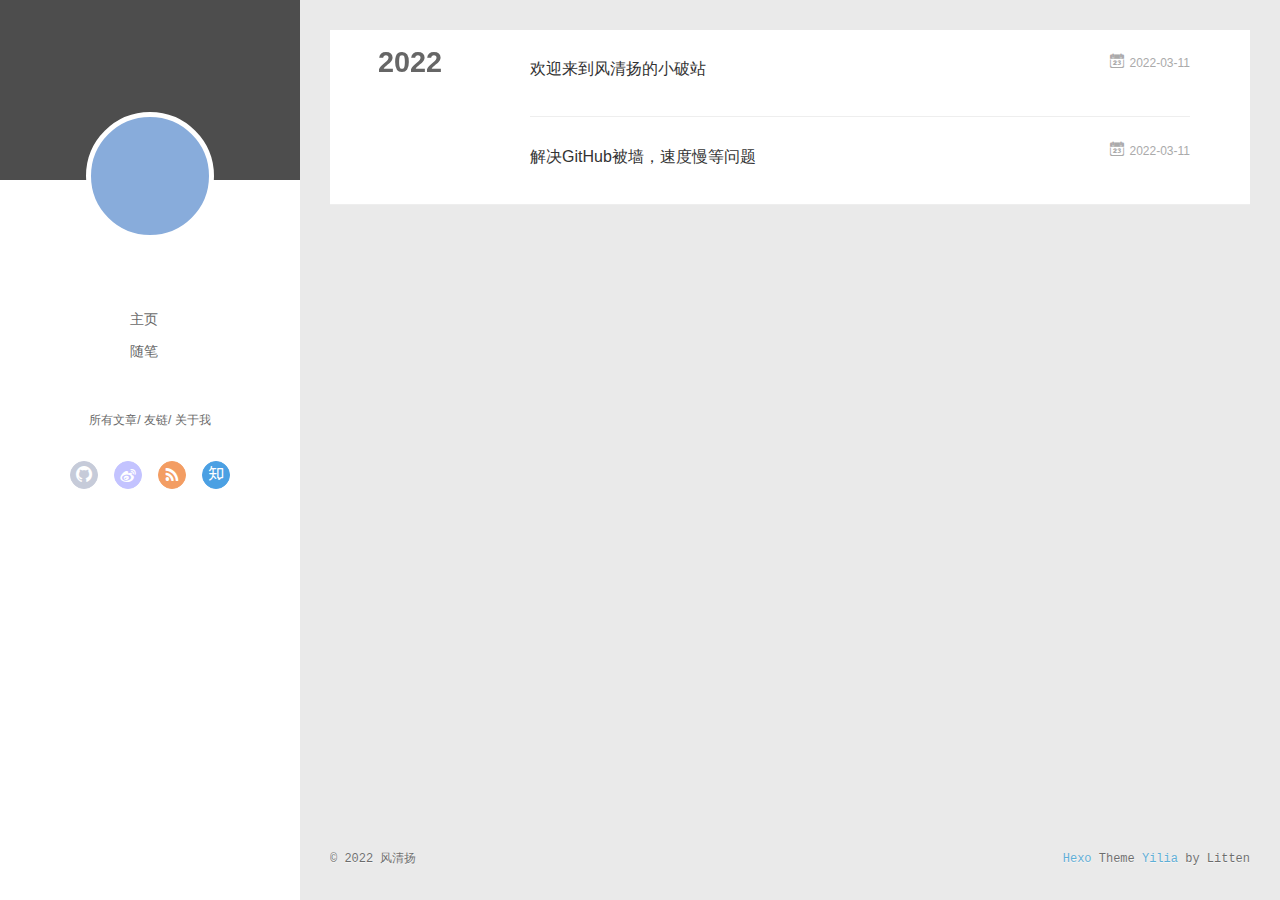
==== archives/index.html @ 19a5b11d "Site updated: 2022-03-11 22:37:27" ====
<!DOCTYPE html>
<html>
<head>
  <meta charset="utf-8">
  
  <meta name="renderer" content="webkit">
  <meta http-equiv="X-UA-Compatible" content="IE=edge" >
  <link rel="dns-prefetch" href="http://example.com">
  <title>Archives | 风清扬的小破站</title>
  <meta name="viewport" content="width=device-width, initial-scale=1, maximum-scale=1">
  <meta property="og:type" content="website">
<meta property="og:title" content="风清扬的小破站">
<meta property="og:url" content="http://example.com/archives/index.html">
<meta property="og:site_name" content="风清扬的小破站">
<meta property="og:locale" content="zh_CN">
<meta property="article:author" content="风清扬">
<meta name="twitter:card" content="summary">
  
    <link rel="alternative" href="/atom.xml" title="风清扬的小破站" type="application/atom+xml">
  
  
    <link rel="icon" href="/favicon.png">
  
  <link rel="stylesheet" type="text/css" href="/./main.0cf68a.css">
  <style type="text/css">
  
    #container.show {
      background: linear-gradient(200deg,#a0cfe4,#e8c37e);
    }
  </style>
  

  

<meta name="generator" content="Hexo 6.1.0"></head>

<body>
  <div id="container" q-class="show:isCtnShow">
    <canvas id="anm-canvas" class="anm-canvas"></canvas>
    <div class="left-col" q-class="show:isShow">
      
<div class="overlay" style="background: #4d4d4d"></div>
<div class="intrude-less">
	<header id="header" class="inner">
		<a href="/" class="profilepic">
			<img src="" class="js-avatar">
		</a>
		<hgroup>
		  <h1 class="header-author"><a href="/"></a></h1>
		</hgroup>
		

		<nav class="header-menu">
			<ul>
			
				<li><a href="/">主页</a></li>
	        
				<li><a href="/tags/%E9%9A%8F%E7%AC%94/">随笔</a></li>
	        
			</ul>
		</nav>
		<nav class="header-smart-menu">
    		
    			
    			<a q-on="click: openSlider(e, 'innerArchive')" href="javascript:void(0)">所有文章</a>
    			
            
    			
    			<a q-on="click: openSlider(e, 'friends')" href="javascript:void(0)">友链</a>
    			
            
    			
    			<a q-on="click: openSlider(e, 'aboutme')" href="javascript:void(0)">关于我</a>
    			
            
		</nav>
		<nav class="header-nav">
			<div class="social">
				
					<a class="github" target="_blank" href="https://github.com/wzy-hb" title="github"><i class="icon-github"></i></a>
		        
					<a class="weibo" target="_blank" href="#" title="weibo"><i class="icon-weibo"></i></a>
		        
					<a class="rss" target="_blank" href="#" title="rss"><i class="icon-rss"></i></a>
		        
					<a class="zhihu" target="_blank" href="#" title="zhihu"><i class="icon-zhihu"></i></a>
		        
			</div>
		</nav>
	</header>		
</div>

    </div>
    <div class="mid-col" q-class="show:isShow,hide:isShow|isFalse">
      
<nav id="mobile-nav">
  	<div class="overlay js-overlay" style="background: #4d4d4d"></div>
	<div class="btnctn js-mobile-btnctn">
  		<div class="slider-trigger list" q-on="click: openSlider(e)"><i class="icon icon-sort"></i></div>
	</div>
	<div class="intrude-less">
		<header id="header" class="inner">
			<div class="profilepic">
				<img src="" class="js-avatar">
			</div>
			<hgroup>
			  <h1 class="header-author js-header-author"></h1>
			</hgroup>
			
			
			
				
			
				
			
			
			
			<nav class="header-nav">
				<div class="social">
					
						<a class="github" target="_blank" href="https://github.com/wzy-hb" title="github"><i class="icon-github"></i></a>
			        
						<a class="weibo" target="_blank" href="#" title="weibo"><i class="icon-weibo"></i></a>
			        
						<a class="rss" target="_blank" href="#" title="rss"><i class="icon-rss"></i></a>
			        
						<a class="zhihu" target="_blank" href="#" title="zhihu"><i class="icon-zhihu"></i></a>
			        
				</div>
			</nav>

			<nav class="header-menu js-header-menu">
				<ul style="width: 50%">
				
				
					<li style="width: 50%"><a href="/">主页</a></li>
		        
					<li style="width: 50%"><a href="/tags/%E9%9A%8F%E7%AC%94/">随笔</a></li>
		        
				</ul>
			</nav>
		</header>				
	</div>
	<div class="mobile-mask" style="display:none" q-show="isShow"></div>
</nav>

      <div id="wrapper" class="body-wrap">
        <div class="menu-l">
          <div class="canvas-wrap">
            <canvas data-colors="#eaeaea" data-sectionHeight="100" data-contentId="js-content" id="myCanvas1" class="anm-canvas"></canvas>
          </div>
          <div id="js-content" class="content-ll">
            
  
  
    
    
      
      
      <section class="archives-wrap">
        <div class="archive-year-wrap">
          <a href="/archives/2022" class="archive-year">2022</a>
        </div>
        <div class="archives">
    
    <article class="archive-article archive-type-post">
  <div class="archive-article-inner">
    <header class="archive-article-header">
      	<div class="article-meta">
	      	<a href="/2022/03/11/hello-world/" class="archive-article-date">
  	<time datetime="2022-03-11T13:23:59.226Z" itemprop="datePublished"><i class="icon-calendar icon"></i>2022-03-11</time>
</a>
        </div>
    	 
  
    <h1 itemprop="name">
      <a class="archive-article-title" href="/2022/03/11/hello-world/">欢迎来到风清扬的小破站</a>
    </h1>
  

        <div class="article-info info-on-right">
          
          

        </div>
        <div class="clearfix"></div>
    </header>
  </div>
</article>
  
    
    
    <article class="archive-article archive-type-post">
  <div class="archive-article-inner">
    <header class="archive-article-header">
      	<div class="article-meta">
	      	<a href="/2022/03/11/quick-access-github/" class="archive-article-date">
  	<time datetime="2022-03-11T10:43:43.000Z" itemprop="datePublished"><i class="icon-calendar icon"></i>2022-03-11</time>
</a>
        </div>
    	 
  
    <h1 itemprop="name">
      <a class="archive-article-title" href="/2022/03/11/quick-access-github/">解决GitHub被墙，速度慢等问题</a>
    </h1>
  

        <div class="article-info info-on-right">
          
          

        </div>
        <div class="clearfix"></div>
    </header>
  </div>
</article>
  
  
    </div></section>
  

    


          </div>
        </div>
      </div>
      <footer id="footer">
  <div class="outer">
    <div id="footer-info">
    	<div class="footer-left">
    		&copy; 2022 风清扬
    	</div>
      	<div class="footer-right">
      		<a href="http://hexo.io/" target="_blank">Hexo</a>  Theme <a href="https://github.com/litten/hexo-theme-yilia" target="_blank">Yilia</a> by Litten
      	</div>
    </div>
  </div>
</footer>
    </div>
    <script>
	var yiliaConfig = {
		mathjax: false,
		isHome: false,
		isPost: false,
		isArchive: true,
		isTag: false,
		isCategory: false,
		open_in_new: false,
		toc_hide_index: true,
		root: "/",
		innerArchive: true,
		showTags: false
	}
</script>

<script>!function(t){function n(e){if(r[e])return r[e].exports;var i=r[e]={exports:{},id:e,loaded:!1};return t[e].call(i.exports,i,i.exports,n),i.loaded=!0,i.exports}var r={};n.m=t,n.c=r,n.p="./",n(0)}([function(t,n,r){r(195),t.exports=r(191)},function(t,n,r){var e=r(3),i=r(52),o=r(27),u=r(28),c=r(53),f="prototype",a=function(t,n,r){var s,l,h,v,p=t&a.F,d=t&a.G,y=t&a.S,g=t&a.P,b=t&a.B,m=d?e:y?e[n]||(e[n]={}):(e[n]||{})[f],x=d?i:i[n]||(i[n]={}),w=x[f]||(x[f]={});d&&(r=n);for(s in r)l=!p&&m&&void 0!==m[s],h=(l?m:r)[s],v=b&&l?c(h,e):g&&"function"==typeof h?c(Function.call,h):h,m&&u(m,s,h,t&a.U),x[s]!=h&&o(x,s,v),g&&w[s]!=h&&(w[s]=h)};e.core=i,a.F=1,a.G=2,a.S=4,a.P=8,a.B=16,a.W=32,a.U=64,a.R=128,t.exports=a},function(t,n,r){var e=r(6);t.exports=function(t){if(!e(t))throw TypeError(t+" is not an object!");return t}},function(t,n){var r=t.exports="undefined"!=typeof window&&window.Math==Math?window:"undefined"!=typeof self&&self.Math==Math?self:Function("return this")();"number"==typeof __g&&(__g=r)},function(t,n){t.exports=function(t){try{return!!t()}catch(t){return!0}}},function(t,n){var r=t.exports="undefined"!=typeof window&&window.Math==Math?window:"undefined"!=typeof self&&self.Math==Math?self:Function("return this")();"number"==typeof __g&&(__g=r)},function(t,n){t.exports=function(t){return"object"==typeof t?null!==t:"function"==typeof t}},function(t,n,r){var e=r(126)("wks"),i=r(76),o=r(3).Symbol,u="function"==typeof o;(t.exports=function(t){return e[t]||(e[t]=u&&o[t]||(u?o:i)("Symbol."+t))}).store=e},function(t,n){var r={}.hasOwnProperty;t.exports=function(t,n){return r.call(t,n)}},function(t,n,r){var e=r(94),i=r(33);t.exports=function(t){return e(i(t))}},function(t,n,r){t.exports=!r(4)(function(){return 7!=Object.defineProperty({},"a",{get:function(){return 7}}).a})},function(t,n,r){var e=r(2),i=r(167),o=r(50),u=Object.defineProperty;n.f=r(10)?Object.defineProperty:function(t,n,r){if(e(t),n=o(n,!0),e(r),i)try{return u(t,n,r)}catch(t){}if("get"in r||"set"in r)throw TypeError("Accessors not supported!");return"value"in r&&(t[n]=r.value),t}},function(t,n,r){t.exports=!r(18)(function(){return 7!=Object.defineProperty({},"a",{get:function(){return 7}}).a})},function(t,n,r){var e=r(14),i=r(22);t.exports=r(12)?function(t,n,r){return e.f(t,n,i(1,r))}:function(t,n,r){return t[n]=r,t}},function(t,n,r){var e=r(20),i=r(58),o=r(42),u=Object.defineProperty;n.f=r(12)?Object.defineProperty:function(t,n,r){if(e(t),n=o(n,!0),e(r),i)try{return u(t,n,r)}catch(t){}if("get"in r||"set"in r)throw TypeError("Accessors not supported!");return"value"in r&&(t[n]=r.value),t}},function(t,n,r){var e=r(40)("wks"),i=r(23),o=r(5).Symbol,u="function"==typeof o;(t.exports=function(t){return e[t]||(e[t]=u&&o[t]||(u?o:i)("Symbol."+t))}).store=e},function(t,n,r){var e=r(67),i=Math.min;t.exports=function(t){return t>0?i(e(t),9007199254740991):0}},function(t,n,r){var e=r(46);t.exports=function(t){return Object(e(t))}},function(t,n){t.exports=function(t){try{return!!t()}catch(t){return!0}}},function(t,n,r){var e=r(63),i=r(34);t.exports=Object.keys||function(t){return e(t,i)}},function(t,n,r){var e=r(21);t.exports=function(t){if(!e(t))throw TypeError(t+" is not an object!");return t}},function(t,n){t.exports=function(t){return"object"==typeof t?null!==t:"function"==typeof t}},function(t,n){t.exports=function(t,n){return{enumerable:!(1&t),configurable:!(2&t),writable:!(4&t),value:n}}},function(t,n){var r=0,e=Math.random();t.exports=function(t){return"Symbol(".concat(void 0===t?"":t,")_",(++r+e).toString(36))}},function(t,n){var r={}.hasOwnProperty;t.exports=function(t,n){return r.call(t,n)}},function(t,n){var r=t.exports={version:"2.4.0"};"number"==typeof __e&&(__e=r)},function(t,n){t.exports=function(t){if("function"!=typeof t)throw TypeError(t+" is not a function!");return t}},function(t,n,r){var e=r(11),i=r(66);t.exports=r(10)?function(t,n,r){return e.f(t,n,i(1,r))}:function(t,n,r){return t[n]=r,t}},function(t,n,r){var e=r(3),i=r(27),o=r(24),u=r(76)("src"),c="toString",f=Function[c],a=(""+f).split(c);r(52).inspectSource=function(t){return f.call(t)},(t.exports=function(t,n,r,c){var f="function"==typeof r;f&&(o(r,"name")||i(r,"name",n)),t[n]!==r&&(f&&(o(r,u)||i(r,u,t[n]?""+t[n]:a.join(String(n)))),t===e?t[n]=r:c?t[n]?t[n]=r:i(t,n,r):(delete t[n],i(t,n,r)))})(Function.prototype,c,function(){return"function"==typeof this&&this[u]||f.call(this)})},function(t,n,r){var e=r(1),i=r(4),o=r(46),u=function(t,n,r,e){var i=String(o(t)),u="<"+n;return""!==r&&(u+=" "+r+'="'+String(e).replace(/"/g,"&quot;")+'"'),u+">"+i+"</"+n+">"};t.exports=function(t,n){var r={};r[t]=n(u),e(e.P+e.F*i(function(){var n=""[t]('"');return n!==n.toLowerCase()||n.split('"').length>3}),"String",r)}},function(t,n,r){var e=r(115),i=r(46);t.exports=function(t){return e(i(t))}},function(t,n,r){var e=r(116),i=r(66),o=r(30),u=r(50),c=r(24),f=r(167),a=Object.getOwnPropertyDescriptor;n.f=r(10)?a:function(t,n){if(t=o(t),n=u(n,!0),f)try{return a(t,n)}catch(t){}if(c(t,n))return i(!e.f.call(t,n),t[n])}},function(t,n,r){var e=r(24),i=r(17),o=r(145)("IE_PROTO"),u=Object.prototype;t.exports=Object.getPrototypeOf||function(t){return t=i(t),e(t,o)?t[o]:"function"==typeof t.constructor&&t instanceof t.constructor?t.constructor.prototype:t instanceof Object?u:null}},function(t,n){t.exports=function(t){if(void 0==t)throw TypeError("Can't call method on  "+t);return t}},function(t,n){t.exports="constructor,hasOwnProperty,isPrototypeOf,propertyIsEnumerable,toLocaleString,toString,valueOf".split(",")},function(t,n){t.exports={}},function(t,n){t.exports=!0},function(t,n){n.f={}.propertyIsEnumerable},function(t,n,r){var e=r(14).f,i=r(8),o=r(15)("toStringTag");t.exports=function(t,n,r){t&&!i(t=r?t:t.prototype,o)&&e(t,o,{configurable:!0,value:n})}},function(t,n,r){var e=r(40)("keys"),i=r(23);t.exports=function(t){return e[t]||(e[t]=i(t))}},function(t,n,r){var e=r(5),i="__core-js_shared__",o=e[i]||(e[i]={});t.exports=function(t){return o[t]||(o[t]={})}},function(t,n){var r=Math.ceil,e=Math.floor;t.exports=function(t){return isNaN(t=+t)?0:(t>0?e:r)(t)}},function(t,n,r){var e=r(21);t.exports=function(t,n){if(!e(t))return t;var r,i;if(n&&"function"==typeof(r=t.toString)&&!e(i=r.call(t)))return i;if("function"==typeof(r=t.valueOf)&&!e(i=r.call(t)))return i;if(!n&&"function"==typeof(r=t.toString)&&!e(i=r.call(t)))return i;throw TypeError("Can't convert object to primitive value")}},function(t,n,r){var e=r(5),i=r(25),o=r(36),u=r(44),c=r(14).f;t.exports=function(t){var n=i.Symbol||(i.Symbol=o?{}:e.Symbol||{});"_"==t.charAt(0)||t in n||c(n,t,{value:u.f(t)})}},function(t,n,r){n.f=r(15)},function(t,n){var r={}.toString;t.exports=function(t){return r.call(t).slice(8,-1)}},function(t,n){t.exports=function(t){if(void 0==t)throw TypeError("Can't call method on  "+t);return t}},function(t,n,r){var e=r(4);t.exports=function(t,n){return!!t&&e(function(){n?t.call(null,function(){},1):t.call(null)})}},function(t,n,r){var e=r(53),i=r(115),o=r(17),u=r(16),c=r(203);t.exports=function(t,n){var r=1==t,f=2==t,a=3==t,s=4==t,l=6==t,h=5==t||l,v=n||c;return function(n,c,p){for(var d,y,g=o(n),b=i(g),m=e(c,p,3),x=u(b.length),w=0,S=r?v(n,x):f?v(n,0):void 0;x>w;w++)if((h||w in b)&&(d=b[w],y=m(d,w,g),t))if(r)S[w]=y;else if(y)switch(t){case 3:return!0;case 5:return d;case 6:return w;case 2:S.push(d)}else if(s)return!1;return l?-1:a||s?s:S}}},function(t,n,r){var e=r(1),i=r(52),o=r(4);t.exports=function(t,n){var r=(i.Object||{})[t]||Object[t],u={};u[t]=n(r),e(e.S+e.F*o(function(){r(1)}),"Object",u)}},function(t,n,r){var e=r(6);t.exports=function(t,n){if(!e(t))return t;var r,i;if(n&&"function"==typeof(r=t.toString)&&!e(i=r.call(t)))return i;if("function"==typeof(r=t.valueOf)&&!e(i=r.call(t)))return i;if(!n&&"function"==typeof(r=t.toString)&&!e(i=r.call(t)))return i;throw TypeError("Can't convert object to primitive value")}},function(t,n,r){var e=r(5),i=r(25),o=r(91),u=r(13),c="prototype",f=function(t,n,r){var a,s,l,h=t&f.F,v=t&f.G,p=t&f.S,d=t&f.P,y=t&f.B,g=t&f.W,b=v?i:i[n]||(i[n]={}),m=b[c],x=v?e:p?e[n]:(e[n]||{})[c];v&&(r=n);for(a in r)(s=!h&&x&&void 0!==x[a])&&a in b||(l=s?x[a]:r[a],b[a]=v&&"function"!=typeof x[a]?r[a]:y&&s?o(l,e):g&&x[a]==l?function(t){var n=function(n,r,e){if(this instanceof t){switch(arguments.length){case 0:return new t;case 1:return new t(n);case 2:return new t(n,r)}return new t(n,r,e)}return t.apply(this,arguments)};return n[c]=t[c],n}(l):d&&"function"==typeof l?o(Function.call,l):l,d&&((b.virtual||(b.virtual={}))[a]=l,t&f.R&&m&&!m[a]&&u(m,a,l)))};f.F=1,f.G=2,f.S=4,f.P=8,f.B=16,f.W=32,f.U=64,f.R=128,t.exports=f},function(t,n){var r=t.exports={version:"2.4.0"};"number"==typeof __e&&(__e=r)},function(t,n,r){var e=r(26);t.exports=function(t,n,r){if(e(t),void 0===n)return t;switch(r){case 1:return function(r){return t.call(n,r)};case 2:return function(r,e){return t.call(n,r,e)};case 3:return function(r,e,i){return t.call(n,r,e,i)}}return function(){return t.apply(n,arguments)}}},function(t,n,r){var e=r(183),i=r(1),o=r(126)("metadata"),u=o.store||(o.store=new(r(186))),c=function(t,n,r){var i=u.get(t);if(!i){if(!r)return;u.set(t,i=new e)}var o=i.get(n);if(!o){if(!r)return;i.set(n,o=new e)}return o},f=function(t,n,r){var e=c(n,r,!1);return void 0!==e&&e.has(t)},a=function(t,n,r){var e=c(n,r,!1);return void 0===e?void 0:e.get(t)},s=function(t,n,r,e){c(r,e,!0).set(t,n)},l=function(t,n){var r=c(t,n,!1),e=[];return r&&r.forEach(function(t,n){e.push(n)}),e},h=function(t){return void 0===t||"symbol"==typeof t?t:String(t)},v=function(t){i(i.S,"Reflect",t)};t.exports={store:u,map:c,has:f,get:a,set:s,keys:l,key:h,exp:v}},function(t,n,r){"use strict";if(r(10)){var e=r(69),i=r(3),o=r(4),u=r(1),c=r(127),f=r(152),a=r(53),s=r(68),l=r(66),h=r(27),v=r(73),p=r(67),d=r(16),y=r(75),g=r(50),b=r(24),m=r(180),x=r(114),w=r(6),S=r(17),_=r(137),O=r(70),E=r(32),P=r(71).f,j=r(154),F=r(76),M=r(7),A=r(48),N=r(117),T=r(146),I=r(155),k=r(80),L=r(123),R=r(74),C=r(130),D=r(160),U=r(11),W=r(31),G=U.f,B=W.f,V=i.RangeError,z=i.TypeError,q=i.Uint8Array,K="ArrayBuffer",J="Shared"+K,Y="BYTES_PER_ELEMENT",H="prototype",$=Array[H],X=f.ArrayBuffer,Q=f.DataView,Z=A(0),tt=A(2),nt=A(3),rt=A(4),et=A(5),it=A(6),ot=N(!0),ut=N(!1),ct=I.values,ft=I.keys,at=I.entries,st=$.lastIndexOf,lt=$.reduce,ht=$.reduceRight,vt=$.join,pt=$.sort,dt=$.slice,yt=$.toString,gt=$.toLocaleString,bt=M("iterator"),mt=M("toStringTag"),xt=F("typed_constructor"),wt=F("def_constructor"),St=c.CONSTR,_t=c.TYPED,Ot=c.VIEW,Et="Wrong length!",Pt=A(1,function(t,n){return Tt(T(t,t[wt]),n)}),jt=o(function(){return 1===new q(new Uint16Array([1]).buffer)[0]}),Ft=!!q&&!!q[H].set&&o(function(){new q(1).set({})}),Mt=function(t,n){if(void 0===t)throw z(Et);var r=+t,e=d(t);if(n&&!m(r,e))throw V(Et);return e},At=function(t,n){var r=p(t);if(r<0||r%n)throw V("Wrong offset!");return r},Nt=function(t){if(w(t)&&_t in t)return t;throw z(t+" is not a typed array!")},Tt=function(t,n){if(!(w(t)&&xt in t))throw z("It is not a typed array constructor!");return new t(n)},It=function(t,n){return kt(T(t,t[wt]),n)},kt=function(t,n){for(var r=0,e=n.length,i=Tt(t,e);e>r;)i[r]=n[r++];return i},Lt=function(t,n,r){G(t,n,{get:function(){return this._d[r]}})},Rt=function(t){var n,r,e,i,o,u,c=S(t),f=arguments.length,s=f>1?arguments[1]:void 0,l=void 0!==s,h=j(c);if(void 0!=h&&!_(h)){for(u=h.call(c),e=[],n=0;!(o=u.next()).done;n++)e.push(o.value);c=e}for(l&&f>2&&(s=a(s,arguments[2],2)),n=0,r=d(c.length),i=Tt(this,r);r>n;n++)i[n]=l?s(c[n],n):c[n];return i},Ct=function(){for(var t=0,n=arguments.length,r=Tt(this,n);n>t;)r[t]=arguments[t++];return r},Dt=!!q&&o(function(){gt.call(new q(1))}),Ut=function(){return gt.apply(Dt?dt.call(Nt(this)):Nt(this),arguments)},Wt={copyWithin:function(t,n){return D.call(Nt(this),t,n,arguments.length>2?arguments[2]:void 0)},every:function(t){return rt(Nt(this),t,arguments.length>1?arguments[1]:void 0)},fill:function(t){return C.apply(Nt(this),arguments)},filter:function(t){return It(this,tt(Nt(this),t,arguments.length>1?arguments[1]:void 0))},find:function(t){return et(Nt(this),t,arguments.length>1?arguments[1]:void 0)},findIndex:function(t){return it(Nt(this),t,arguments.length>1?arguments[1]:void 0)},forEach:function(t){Z(Nt(this),t,arguments.length>1?arguments[1]:void 0)},indexOf:function(t){return ut(Nt(this),t,arguments.length>1?arguments[1]:void 0)},includes:function(t){return ot(Nt(this),t,arguments.length>1?arguments[1]:void 0)},join:function(t){return vt.apply(Nt(this),arguments)},lastIndexOf:function(t){return st.apply(Nt(this),arguments)},map:function(t){return Pt(Nt(this),t,arguments.length>1?arguments[1]:void 0)},reduce:function(t){return lt.apply(Nt(this),arguments)},reduceRight:function(t){return ht.apply(Nt(this),arguments)},reverse:function(){for(var t,n=this,r=Nt(n).length,e=Math.floor(r/2),i=0;i<e;)t=n[i],n[i++]=n[--r],n[r]=t;return n},some:function(t){return nt(Nt(this),t,arguments.length>1?arguments[1]:void 0)},sort:function(t){return pt.call(Nt(this),t)},subarray:function(t,n){var r=Nt(this),e=r.length,i=y(t,e);return new(T(r,r[wt]))(r.buffer,r.byteOffset+i*r.BYTES_PER_ELEMENT,d((void 0===n?e:y(n,e))-i))}},Gt=function(t,n){return It(this,dt.call(Nt(this),t,n))},Bt=function(t){Nt(this);var n=At(arguments[1],1),r=this.length,e=S(t),i=d(e.length),o=0;if(i+n>r)throw V(Et);for(;o<i;)this[n+o]=e[o++]},Vt={entries:function(){return at.call(Nt(this))},keys:function(){return ft.call(Nt(this))},values:function(){return ct.call(Nt(this))}},zt=function(t,n){return w(t)&&t[_t]&&"symbol"!=typeof n&&n in t&&String(+n)==String(n)},qt=function(t,n){return zt(t,n=g(n,!0))?l(2,t[n]):B(t,n)},Kt=function(t,n,r){return!(zt(t,n=g(n,!0))&&w(r)&&b(r,"value"))||b(r,"get")||b(r,"set")||r.configurable||b(r,"writable")&&!r.writable||b(r,"enumerable")&&!r.enumerable?G(t,n,r):(t[n]=r.value,t)};St||(W.f=qt,U.f=Kt),u(u.S+u.F*!St,"Object",{getOwnPropertyDescriptor:qt,defineProperty:Kt}),o(function(){yt.call({})})&&(yt=gt=function(){return vt.call(this)});var Jt=v({},Wt);v(Jt,Vt),h(Jt,bt,Vt.values),v(Jt,{slice:Gt,set:Bt,constructor:function(){},toString:yt,toLocaleString:Ut}),Lt(Jt,"buffer","b"),Lt(Jt,"byteOffset","o"),Lt(Jt,"byteLength","l"),Lt(Jt,"length","e"),G(Jt,mt,{get:function(){return this[_t]}}),t.exports=function(t,n,r,f){f=!!f;var a=t+(f?"Clamped":"")+"Array",l="Uint8Array"!=a,v="get"+t,p="set"+t,y=i[a],g=y||{},b=y&&E(y),m=!y||!c.ABV,S={},_=y&&y[H],j=function(t,r){var e=t._d;return e.v[v](r*n+e.o,jt)},F=function(t,r,e){var i=t._d;f&&(e=(e=Math.round(e))<0?0:e>255?255:255&e),i.v[p](r*n+i.o,e,jt)},M=function(t,n){G(t,n,{get:function(){return j(this,n)},set:function(t){return F(this,n,t)},enumerable:!0})};m?(y=r(function(t,r,e,i){s(t,y,a,"_d");var o,u,c,f,l=0,v=0;if(w(r)){if(!(r instanceof X||(f=x(r))==K||f==J))return _t in r?kt(y,r):Rt.call(y,r);o=r,v=At(e,n);var p=r.byteLength;if(void 0===i){if(p%n)throw V(Et);if((u=p-v)<0)throw V(Et)}else if((u=d(i)*n)+v>p)throw V(Et);c=u/n}else c=Mt(r,!0),u=c*n,o=new X(u);for(h(t,"_d",{b:o,o:v,l:u,e:c,v:new Q(o)});l<c;)M(t,l++)}),_=y[H]=O(Jt),h(_,"constructor",y)):L(function(t){new y(null),new y(t)},!0)||(y=r(function(t,r,e,i){s(t,y,a);var o;return w(r)?r instanceof X||(o=x(r))==K||o==J?void 0!==i?new g(r,At(e,n),i):void 0!==e?new g(r,At(e,n)):new g(r):_t in r?kt(y,r):Rt.call(y,r):new g(Mt(r,l))}),Z(b!==Function.prototype?P(g).concat(P(b)):P(g),function(t){t in y||h(y,t,g[t])}),y[H]=_,e||(_.constructor=y));var A=_[bt],N=!!A&&("values"==A.name||void 0==A.name),T=Vt.values;h(y,xt,!0),h(_,_t,a),h(_,Ot,!0),h(_,wt,y),(f?new y(1)[mt]==a:mt in _)||G(_,mt,{get:function(){return a}}),S[a]=y,u(u.G+u.W+u.F*(y!=g),S),u(u.S,a,{BYTES_PER_ELEMENT:n,from:Rt,of:Ct}),Y in _||h(_,Y,n),u(u.P,a,Wt),R(a),u(u.P+u.F*Ft,a,{set:Bt}),u(u.P+u.F*!N,a,Vt),u(u.P+u.F*(_.toString!=yt),a,{toString:yt}),u(u.P+u.F*o(function(){new y(1).slice()}),a,{slice:Gt}),u(u.P+u.F*(o(function(){return[1,2].toLocaleString()!=new y([1,2]).toLocaleString()})||!o(function(){_.toLocaleString.call([1,2])})),a,{toLocaleString:Ut}),k[a]=N?A:T,e||N||h(_,bt,T)}}else t.exports=function(){}},function(t,n){var r={}.toString;t.exports=function(t){return r.call(t).slice(8,-1)}},function(t,n,r){var e=r(21),i=r(5).document,o=e(i)&&e(i.createElement);t.exports=function(t){return o?i.createElement(t):{}}},function(t,n,r){t.exports=!r(12)&&!r(18)(function(){return 7!=Object.defineProperty(r(57)("div"),"a",{get:function(){return 7}}).a})},function(t,n,r){"use strict";var e=r(36),i=r(51),o=r(64),u=r(13),c=r(8),f=r(35),a=r(96),s=r(38),l=r(103),h=r(15)("iterator"),v=!([].keys&&"next"in[].keys()),p="keys",d="values",y=function(){return this};t.exports=function(t,n,r,g,b,m,x){a(r,n,g);var w,S,_,O=function(t){if(!v&&t in F)return F[t];switch(t){case p:case d:return function(){return new r(this,t)}}return function(){return new r(this,t)}},E=n+" Iterator",P=b==d,j=!1,F=t.prototype,M=F[h]||F["@@iterator"]||b&&F[b],A=M||O(b),N=b?P?O("entries"):A:void 0,T="Array"==n?F.entries||M:M;if(T&&(_=l(T.call(new t)))!==Object.prototype&&(s(_,E,!0),e||c(_,h)||u(_,h,y)),P&&M&&M.name!==d&&(j=!0,A=function(){return M.call(this)}),e&&!x||!v&&!j&&F[h]||u(F,h,A),f[n]=A,f[E]=y,b)if(w={values:P?A:O(d),keys:m?A:O(p),entries:N},x)for(S in w)S in F||o(F,S,w[S]);else i(i.P+i.F*(v||j),n,w);return w}},function(t,n,r){var e=r(20),i=r(100),o=r(34),u=r(39)("IE_PROTO"),c=function(){},f="prototype",a=function(){var t,n=r(57)("iframe"),e=o.length;for(n.style.display="none",r(93).appendChild(n),n.src="javascript:",t=n.contentWindow.document,t.open(),t.write("<script>document.F=Object<\/script>"),t.close(),a=t.F;e--;)delete a[f][o[e]];return a()};t.exports=Object.create||function(t,n){var r;return null!==t?(c[f]=e(t),r=new c,c[f]=null,r[u]=t):r=a(),void 0===n?r:i(r,n)}},function(t,n,r){var e=r(63),i=r(34).concat("length","prototype");n.f=Object.getOwnPropertyNames||function(t){return e(t,i)}},function(t,n){n.f=Object.getOwnPropertySymbols},function(t,n,r){var e=r(8),i=r(9),o=r(90)(!1),u=r(39)("IE_PROTO");t.exports=function(t,n){var r,c=i(t),f=0,a=[];for(r in c)r!=u&&e(c,r)&&a.push(r);for(;n.length>f;)e(c,r=n[f++])&&(~o(a,r)||a.push(r));return a}},function(t,n,r){t.exports=r(13)},function(t,n,r){var e=r(76)("meta"),i=r(6),o=r(24),u=r(11).f,c=0,f=Object.isExtensible||function(){return!0},a=!r(4)(function(){return f(Object.preventExtensions({}))}),s=function(t){u(t,e,{value:{i:"O"+ ++c,w:{}}})},l=function(t,n){if(!i(t))return"symbol"==typeof t?t:("string"==typeof t?"S":"P")+t;if(!o(t,e)){if(!f(t))return"F";if(!n)return"E";s(t)}return t[e].i},h=function(t,n){if(!o(t,e)){if(!f(t))return!0;if(!n)return!1;s(t)}return t[e].w},v=function(t){return a&&p.NEED&&f(t)&&!o(t,e)&&s(t),t},p=t.exports={KEY:e,NEED:!1,fastKey:l,getWeak:h,onFreeze:v}},function(t,n){t.exports=function(t,n){return{enumerable:!(1&t),configurable:!(2&t),writable:!(4&t),value:n}}},function(t,n){var r=Math.ceil,e=Math.floor;t.exports=function(t){return isNaN(t=+t)?0:(t>0?e:r)(t)}},function(t,n){t.exports=function(t,n,r,e){if(!(t instanceof n)||void 0!==e&&e in t)throw TypeError(r+": incorrect invocation!");return t}},function(t,n){t.exports=!1},function(t,n,r){var e=r(2),i=r(173),o=r(133),u=r(145)("IE_PROTO"),c=function(){},f="prototype",a=function(){var t,n=r(132)("iframe"),e=o.length;for(n.style.display="none",r(135).appendChild(n),n.src="javascript:",t=n.contentWindow.document,t.open(),t.write("<script>document.F=Object<\/script>"),t.close(),a=t.F;e--;)delete a[f][o[e]];return a()};t.exports=Object.create||function(t,n){var r;return null!==t?(c[f]=e(t),r=new c,c[f]=null,r[u]=t):r=a(),void 0===n?r:i(r,n)}},function(t,n,r){var e=r(175),i=r(133).concat("length","prototype");n.f=Object.getOwnPropertyNames||function(t){return e(t,i)}},function(t,n,r){var e=r(175),i=r(133);t.exports=Object.keys||function(t){return e(t,i)}},function(t,n,r){var e=r(28);t.exports=function(t,n,r){for(var i in n)e(t,i,n[i],r);return t}},function(t,n,r){"use strict";var e=r(3),i=r(11),o=r(10),u=r(7)("species");t.exports=function(t){var n=e[t];o&&n&&!n[u]&&i.f(n,u,{configurable:!0,get:function(){return this}})}},function(t,n,r){var e=r(67),i=Math.max,o=Math.min;t.exports=function(t,n){return t=e(t),t<0?i(t+n,0):o(t,n)}},function(t,n){var r=0,e=Math.random();t.exports=function(t){return"Symbol(".concat(void 0===t?"":t,")_",(++r+e).toString(36))}},function(t,n,r){var e=r(33);t.exports=function(t){return Object(e(t))}},function(t,n,r){var e=r(7)("unscopables"),i=Array.prototype;void 0==i[e]&&r(27)(i,e,{}),t.exports=function(t){i[e][t]=!0}},function(t,n,r){var e=r(53),i=r(169),o=r(137),u=r(2),c=r(16),f=r(154),a={},s={},n=t.exports=function(t,n,r,l,h){var v,p,d,y,g=h?function(){return t}:f(t),b=e(r,l,n?2:1),m=0;if("function"!=typeof g)throw TypeError(t+" is not iterable!");if(o(g)){for(v=c(t.length);v>m;m++)if((y=n?b(u(p=t[m])[0],p[1]):b(t[m]))===a||y===s)return y}else for(d=g.call(t);!(p=d.next()).done;)if((y=i(d,b,p.value,n))===a||y===s)return y};n.BREAK=a,n.RETURN=s},function(t,n){t.exports={}},function(t,n,r){var e=r(11).f,i=r(24),o=r(7)("toStringTag");t.exports=function(t,n,r){t&&!i(t=r?t:t.prototype,o)&&e(t,o,{configurable:!0,value:n})}},function(t,n,r){var e=r(1),i=r(46),o=r(4),u=r(150),c="["+u+"]",f="​",a=RegExp("^"+c+c+"*"),s=RegExp(c+c+"*$"),l=function(t,n,r){var i={},c=o(function(){return!!u[t]()||f[t]()!=f}),a=i[t]=c?n(h):u[t];r&&(i[r]=a),e(e.P+e.F*c,"String",i)},h=l.trim=function(t,n){return t=String(i(t)),1&n&&(t=t.replace(a,"")),2&n&&(t=t.replace(s,"")),t};t.exports=l},function(t,n,r){t.exports={default:r(86),__esModule:!0}},function(t,n,r){t.exports={default:r(87),__esModule:!0}},function(t,n,r){"use strict";function e(t){return t&&t.__esModule?t:{default:t}}n.__esModule=!0;var i=r(84),o=e(i),u=r(83),c=e(u),f="function"==typeof c.default&&"symbol"==typeof o.default?function(t){return typeof t}:function(t){return t&&"function"==typeof c.default&&t.constructor===c.default&&t!==c.default.prototype?"symbol":typeof t};n.default="function"==typeof c.default&&"symbol"===f(o.default)?function(t){return void 0===t?"undefined":f(t)}:function(t){return t&&"function"==typeof c.default&&t.constructor===c.default&&t!==c.default.prototype?"symbol":void 0===t?"undefined":f(t)}},function(t,n,r){r(110),r(108),r(111),r(112),t.exports=r(25).Symbol},function(t,n,r){r(109),r(113),t.exports=r(44).f("iterator")},function(t,n){t.exports=function(t){if("function"!=typeof t)throw TypeError(t+" is not a function!");return t}},function(t,n){t.exports=function(){}},function(t,n,r){var e=r(9),i=r(106),o=r(105);t.exports=function(t){return function(n,r,u){var c,f=e(n),a=i(f.length),s=o(u,a);if(t&&r!=r){for(;a>s;)if((c=f[s++])!=c)return!0}else for(;a>s;s++)if((t||s in f)&&f[s]===r)return t||s||0;return!t&&-1}}},function(t,n,r){var e=r(88);t.exports=function(t,n,r){if(e(t),void 0===n)return t;switch(r){case 1:return function(r){return t.call(n,r)};case 2:return function(r,e){return t.call(n,r,e)};case 3:return function(r,e,i){return t.call(n,r,e,i)}}return function(){return t.apply(n,arguments)}}},function(t,n,r){var e=r(19),i=r(62),o=r(37);t.exports=function(t){var n=e(t),r=i.f;if(r)for(var u,c=r(t),f=o.f,a=0;c.length>a;)f.call(t,u=c[a++])&&n.push(u);return n}},function(t,n,r){t.exports=r(5).document&&document.documentElement},function(t,n,r){var e=r(56);t.exports=Object("z").propertyIsEnumerable(0)?Object:function(t){return"String"==e(t)?t.split(""):Object(t)}},function(t,n,r){var e=r(56);t.exports=Array.isArray||function(t){return"Array"==e(t)}},function(t,n,r){"use strict";var e=r(60),i=r(22),o=r(38),u={};r(13)(u,r(15)("iterator"),function(){return this}),t.exports=function(t,n,r){t.prototype=e(u,{next:i(1,r)}),o(t,n+" Iterator")}},function(t,n){t.exports=function(t,n){return{value:n,done:!!t}}},function(t,n,r){var e=r(19),i=r(9);t.exports=function(t,n){for(var r,o=i(t),u=e(o),c=u.length,f=0;c>f;)if(o[r=u[f++]]===n)return r}},function(t,n,r){var e=r(23)("meta"),i=r(21),o=r(8),u=r(14).f,c=0,f=Object.isExtensible||function(){return!0},a=!r(18)(function(){return f(Object.preventExtensions({}))}),s=function(t){u(t,e,{value:{i:"O"+ ++c,w:{}}})},l=function(t,n){if(!i(t))return"symbol"==typeof t?t:("string"==typeof t?"S":"P")+t;if(!o(t,e)){if(!f(t))return"F";if(!n)return"E";s(t)}return t[e].i},h=function(t,n){if(!o(t,e)){if(!f(t))return!0;if(!n)return!1;s(t)}return t[e].w},v=function(t){return a&&p.NEED&&f(t)&&!o(t,e)&&s(t),t},p=t.exports={KEY:e,NEED:!1,fastKey:l,getWeak:h,onFreeze:v}},function(t,n,r){var e=r(14),i=r(20),o=r(19);t.exports=r(12)?Object.defineProperties:function(t,n){i(t);for(var r,u=o(n),c=u.length,f=0;c>f;)e.f(t,r=u[f++],n[r]);return t}},function(t,n,r){var e=r(37),i=r(22),o=r(9),u=r(42),c=r(8),f=r(58),a=Object.getOwnPropertyDescriptor;n.f=r(12)?a:function(t,n){if(t=o(t),n=u(n,!0),f)try{return a(t,n)}catch(t){}if(c(t,n))return i(!e.f.call(t,n),t[n])}},function(t,n,r){var e=r(9),i=r(61).f,o={}.toString,u="object"==typeof window&&window&&Object.getOwnPropertyNames?Object.getOwnPropertyNames(window):[],c=function(t){try{return i(t)}catch(t){return u.slice()}};t.exports.f=function(t){return u&&"[object Window]"==o.call(t)?c(t):i(e(t))}},function(t,n,r){var e=r(8),i=r(77),o=r(39)("IE_PROTO"),u=Object.prototype;t.exports=Object.getPrototypeOf||function(t){return t=i(t),e(t,o)?t[o]:"function"==typeof t.constructor&&t instanceof t.constructor?t.constructor.prototype:t instanceof Object?u:null}},function(t,n,r){var e=r(41),i=r(33);t.exports=function(t){return function(n,r){var o,u,c=String(i(n)),f=e(r),a=c.length;return f<0||f>=a?t?"":void 0:(o=c.charCodeAt(f),o<55296||o>56319||f+1===a||(u=c.charCodeAt(f+1))<56320||u>57343?t?c.charAt(f):o:t?c.slice(f,f+2):u-56320+(o-55296<<10)+65536)}}},function(t,n,r){var e=r(41),i=Math.max,o=Math.min;t.exports=function(t,n){return t=e(t),t<0?i(t+n,0):o(t,n)}},function(t,n,r){var e=r(41),i=Math.min;t.exports=function(t){return t>0?i(e(t),9007199254740991):0}},function(t,n,r){"use strict";var e=r(89),i=r(97),o=r(35),u=r(9);t.exports=r(59)(Array,"Array",function(t,n){this._t=u(t),this._i=0,this._k=n},function(){var t=this._t,n=this._k,r=this._i++;return!t||r>=t.length?(this._t=void 0,i(1)):"keys"==n?i(0,r):"values"==n?i(0,t[r]):i(0,[r,t[r]])},"values"),o.Arguments=o.Array,e("keys"),e("values"),e("entries")},function(t,n){},function(t,n,r){"use strict";var e=r(104)(!0);r(59)(String,"String",function(t){this._t=String(t),this._i=0},function(){var t,n=this._t,r=this._i;return r>=n.length?{value:void 0,done:!0}:(t=e(n,r),this._i+=t.length,{value:t,done:!1})})},function(t,n,r){"use strict";var e=r(5),i=r(8),o=r(12),u=r(51),c=r(64),f=r(99).KEY,a=r(18),s=r(40),l=r(38),h=r(23),v=r(15),p=r(44),d=r(43),y=r(98),g=r(92),b=r(95),m=r(20),x=r(9),w=r(42),S=r(22),_=r(60),O=r(102),E=r(101),P=r(14),j=r(19),F=E.f,M=P.f,A=O.f,N=e.Symbol,T=e.JSON,I=T&&T.stringify,k="prototype",L=v("_hidden"),R=v("toPrimitive"),C={}.propertyIsEnumerable,D=s("symbol-registry"),U=s("symbols"),W=s("op-symbols"),G=Object[k],B="function"==typeof N,V=e.QObject,z=!V||!V[k]||!V[k].findChild,q=o&&a(function(){return 7!=_(M({},"a",{get:function(){return M(this,"a",{value:7}).a}})).a})?function(t,n,r){var e=F(G,n);e&&delete G[n],M(t,n,r),e&&t!==G&&M(G,n,e)}:M,K=function(t){var n=U[t]=_(N[k]);return n._k=t,n},J=B&&"symbol"==typeof N.iterator?function(t){return"symbol"==typeof t}:function(t){return t instanceof N},Y=function(t,n,r){return t===G&&Y(W,n,r),m(t),n=w(n,!0),m(r),i(U,n)?(r.enumerable?(i(t,L)&&t[L][n]&&(t[L][n]=!1),r=_(r,{enumerable:S(0,!1)})):(i(t,L)||M(t,L,S(1,{})),t[L][n]=!0),q(t,n,r)):M(t,n,r)},H=function(t,n){m(t);for(var r,e=g(n=x(n)),i=0,o=e.length;o>i;)Y(t,r=e[i++],n[r]);return t},$=function(t,n){return void 0===n?_(t):H(_(t),n)},X=function(t){var n=C.call(this,t=w(t,!0));return!(this===G&&i(U,t)&&!i(W,t))&&(!(n||!i(this,t)||!i(U,t)||i(this,L)&&this[L][t])||n)},Q=function(t,n){if(t=x(t),n=w(n,!0),t!==G||!i(U,n)||i(W,n)){var r=F(t,n);return!r||!i(U,n)||i(t,L)&&t[L][n]||(r.enumerable=!0),r}},Z=function(t){for(var n,r=A(x(t)),e=[],o=0;r.length>o;)i(U,n=r[o++])||n==L||n==f||e.push(n);return e},tt=function(t){for(var n,r=t===G,e=A(r?W:x(t)),o=[],u=0;e.length>u;)!i(U,n=e[u++])||r&&!i(G,n)||o.push(U[n]);return o};B||(N=function(){if(this instanceof N)throw TypeError("Symbol is not a constructor!");var t=h(arguments.length>0?arguments[0]:void 0),n=function(r){this===G&&n.call(W,r),i(this,L)&&i(this[L],t)&&(this[L][t]=!1),q(this,t,S(1,r))};return o&&z&&q(G,t,{configurable:!0,set:n}),K(t)},c(N[k],"toString",function(){return this._k}),E.f=Q,P.f=Y,r(61).f=O.f=Z,r(37).f=X,r(62).f=tt,o&&!r(36)&&c(G,"propertyIsEnumerable",X,!0),p.f=function(t){return K(v(t))}),u(u.G+u.W+u.F*!B,{Symbol:N});for(var nt="hasInstance,isConcatSpreadable,iterator,match,replace,search,species,split,toPrimitive,toStringTag,unscopables".split(","),rt=0;nt.length>rt;)v(nt[rt++]);for(var nt=j(v.store),rt=0;nt.length>rt;)d(nt[rt++]);u(u.S+u.F*!B,"Symbol",{for:function(t){return i(D,t+="")?D[t]:D[t]=N(t)},keyFor:function(t){if(J(t))return y(D,t);throw TypeError(t+" is not a symbol!")},useSetter:function(){z=!0},useSimple:function(){z=!1}}),u(u.S+u.F*!B,"Object",{create:$,defineProperty:Y,defineProperties:H,getOwnPropertyDescriptor:Q,getOwnPropertyNames:Z,getOwnPropertySymbols:tt}),T&&u(u.S+u.F*(!B||a(function(){var t=N();return"[null]"!=I([t])||"{}"!=I({a:t})||"{}"!=I(Object(t))})),"JSON",{stringify:function(t){if(void 0!==t&&!J(t)){for(var n,r,e=[t],i=1;arguments.length>i;)e.push(arguments[i++]);return n=e[1],"function"==typeof n&&(r=n),!r&&b(n)||(n=function(t,n){if(r&&(n=r.call(this,t,n)),!J(n))return n}),e[1]=n,I.apply(T,e)}}}),N[k][R]||r(13)(N[k],R,N[k].valueOf),l(N,"Symbol"),l(Math,"Math",!0),l(e.JSON,"JSON",!0)},function(t,n,r){r(43)("asyncIterator")},function(t,n,r){r(43)("observable")},function(t,n,r){r(107);for(var e=r(5),i=r(13),o=r(35),u=r(15)("toStringTag"),c=["NodeList","DOMTokenList","MediaList","StyleSheetList","CSSRuleList"],f=0;f<5;f++){var a=c[f],s=e[a],l=s&&s.prototype;l&&!l[u]&&i(l,u,a),o[a]=o.Array}},function(t,n,r){var e=r(45),i=r(7)("toStringTag"),o="Arguments"==e(function(){return arguments}()),u=function(t,n){try{return t[n]}catch(t){}};t.exports=function(t){var n,r,c;return void 0===t?"Undefined":null===t?"Null":"string"==typeof(r=u(n=Object(t),i))?r:o?e(n):"Object"==(c=e(n))&&"function"==typeof n.callee?"Arguments":c}},function(t,n,r){var e=r(45);t.exports=Object("z").propertyIsEnumerable(0)?Object:function(t){return"String"==e(t)?t.split(""):Object(t)}},function(t,n){n.f={}.propertyIsEnumerable},function(t,n,r){var e=r(30),i=r(16),o=r(75);t.exports=function(t){return function(n,r,u){var c,f=e(n),a=i(f.length),s=o(u,a);if(t&&r!=r){for(;a>s;)if((c=f[s++])!=c)return!0}else for(;a>s;s++)if((t||s in f)&&f[s]===r)return t||s||0;return!t&&-1}}},function(t,n,r){"use strict";var e=r(3),i=r(1),o=r(28),u=r(73),c=r(65),f=r(79),a=r(68),s=r(6),l=r(4),h=r(123),v=r(81),p=r(136);t.exports=function(t,n,r,d,y,g){var b=e[t],m=b,x=y?"set":"add",w=m&&m.prototype,S={},_=function(t){var n=w[t];o(w,t,"delete"==t?function(t){return!(g&&!s(t))&&n.call(this,0===t?0:t)}:"has"==t?function(t){return!(g&&!s(t))&&n.call(this,0===t?0:t)}:"get"==t?function(t){return g&&!s(t)?void 0:n.call(this,0===t?0:t)}:"add"==t?function(t){return n.call(this,0===t?0:t),this}:function(t,r){return n.call(this,0===t?0:t,r),this})};if("function"==typeof m&&(g||w.forEach&&!l(function(){(new m).entries().next()}))){var O=new m,E=O[x](g?{}:-0,1)!=O,P=l(function(){O.has(1)}),j=h(function(t){new m(t)}),F=!g&&l(function(){for(var t=new m,n=5;n--;)t[x](n,n);return!t.has(-0)});j||(m=n(function(n,r){a(n,m,t);var e=p(new b,n,m);return void 0!=r&&f(r,y,e[x],e),e}),m.prototype=w,w.constructor=m),(P||F)&&(_("delete"),_("has"),y&&_("get")),(F||E)&&_(x),g&&w.clear&&delete w.clear}else m=d.getConstructor(n,t,y,x),u(m.prototype,r),c.NEED=!0;return v(m,t),S[t]=m,i(i.G+i.W+i.F*(m!=b),S),g||d.setStrong(m,t,y),m}},function(t,n,r){"use strict";var e=r(27),i=r(28),o=r(4),u=r(46),c=r(7);t.exports=function(t,n,r){var f=c(t),a=r(u,f,""[t]),s=a[0],l=a[1];o(function(){var n={};return n[f]=function(){return 7},7!=""[t](n)})&&(i(String.prototype,t,s),e(RegExp.prototype,f,2==n?function(t,n){return l.call(t,this,n)}:function(t){return l.call(t,this)}))}
},function(t,n,r){"use strict";var e=r(2);t.exports=function(){var t=e(this),n="";return t.global&&(n+="g"),t.ignoreCase&&(n+="i"),t.multiline&&(n+="m"),t.unicode&&(n+="u"),t.sticky&&(n+="y"),n}},function(t,n){t.exports=function(t,n,r){var e=void 0===r;switch(n.length){case 0:return e?t():t.call(r);case 1:return e?t(n[0]):t.call(r,n[0]);case 2:return e?t(n[0],n[1]):t.call(r,n[0],n[1]);case 3:return e?t(n[0],n[1],n[2]):t.call(r,n[0],n[1],n[2]);case 4:return e?t(n[0],n[1],n[2],n[3]):t.call(r,n[0],n[1],n[2],n[3])}return t.apply(r,n)}},function(t,n,r){var e=r(6),i=r(45),o=r(7)("match");t.exports=function(t){var n;return e(t)&&(void 0!==(n=t[o])?!!n:"RegExp"==i(t))}},function(t,n,r){var e=r(7)("iterator"),i=!1;try{var o=[7][e]();o.return=function(){i=!0},Array.from(o,function(){throw 2})}catch(t){}t.exports=function(t,n){if(!n&&!i)return!1;var r=!1;try{var o=[7],u=o[e]();u.next=function(){return{done:r=!0}},o[e]=function(){return u},t(o)}catch(t){}return r}},function(t,n,r){t.exports=r(69)||!r(4)(function(){var t=Math.random();__defineSetter__.call(null,t,function(){}),delete r(3)[t]})},function(t,n){n.f=Object.getOwnPropertySymbols},function(t,n,r){var e=r(3),i="__core-js_shared__",o=e[i]||(e[i]={});t.exports=function(t){return o[t]||(o[t]={})}},function(t,n,r){for(var e,i=r(3),o=r(27),u=r(76),c=u("typed_array"),f=u("view"),a=!(!i.ArrayBuffer||!i.DataView),s=a,l=0,h="Int8Array,Uint8Array,Uint8ClampedArray,Int16Array,Uint16Array,Int32Array,Uint32Array,Float32Array,Float64Array".split(",");l<9;)(e=i[h[l++]])?(o(e.prototype,c,!0),o(e.prototype,f,!0)):s=!1;t.exports={ABV:a,CONSTR:s,TYPED:c,VIEW:f}},function(t,n){"use strict";var r={versions:function(){var t=window.navigator.userAgent;return{trident:t.indexOf("Trident")>-1,presto:t.indexOf("Presto")>-1,webKit:t.indexOf("AppleWebKit")>-1,gecko:t.indexOf("Gecko")>-1&&-1==t.indexOf("KHTML"),mobile:!!t.match(/AppleWebKit.*Mobile.*/),ios:!!t.match(/\(i[^;]+;( U;)? CPU.+Mac OS X/),android:t.indexOf("Android")>-1||t.indexOf("Linux")>-1,iPhone:t.indexOf("iPhone")>-1||t.indexOf("Mac")>-1,iPad:t.indexOf("iPad")>-1,webApp:-1==t.indexOf("Safari"),weixin:-1==t.indexOf("MicroMessenger")}}()};t.exports=r},function(t,n,r){"use strict";var e=r(85),i=function(t){return t&&t.__esModule?t:{default:t}}(e),o=function(){function t(t,n,e){return n||e?String.fromCharCode(n||e):r[t]||t}function n(t){return e[t]}var r={"&quot;":'"',"&lt;":"<","&gt;":">","&amp;":"&","&nbsp;":" "},e={};for(var u in r)e[r[u]]=u;return r["&apos;"]="'",e["'"]="&#39;",{encode:function(t){return t?(""+t).replace(/['<> "&]/g,n).replace(/\r?\n/g,"<br/>").replace(/\s/g,"&nbsp;"):""},decode:function(n){return n?(""+n).replace(/<br\s*\/?>/gi,"\n").replace(/&quot;|&lt;|&gt;|&amp;|&nbsp;|&apos;|&#(\d+);|&#(\d+)/g,t).replace(/\u00a0/g," "):""},encodeBase16:function(t){if(!t)return t;t+="";for(var n=[],r=0,e=t.length;e>r;r++)n.push(t.charCodeAt(r).toString(16).toUpperCase());return n.join("")},encodeBase16forJSON:function(t){if(!t)return t;t=t.replace(/[\u4E00-\u9FBF]/gi,function(t){return escape(t).replace("%u","\\u")});for(var n=[],r=0,e=t.length;e>r;r++)n.push(t.charCodeAt(r).toString(16).toUpperCase());return n.join("")},decodeBase16:function(t){if(!t)return t;t+="";for(var n=[],r=0,e=t.length;e>r;r+=2)n.push(String.fromCharCode("0x"+t.slice(r,r+2)));return n.join("")},encodeObject:function(t){if(t instanceof Array)for(var n=0,r=t.length;r>n;n++)t[n]=o.encodeObject(t[n]);else if("object"==(void 0===t?"undefined":(0,i.default)(t)))for(var e in t)t[e]=o.encodeObject(t[e]);else if("string"==typeof t)return o.encode(t);return t},loadScript:function(t){var n=document.createElement("script");document.getElementsByTagName("body")[0].appendChild(n),n.setAttribute("src",t)},addLoadEvent:function(t){var n=window.onload;"function"!=typeof window.onload?window.onload=t:window.onload=function(){n(),t()}}}}();t.exports=o},function(t,n,r){"use strict";var e=r(17),i=r(75),o=r(16);t.exports=function(t){for(var n=e(this),r=o(n.length),u=arguments.length,c=i(u>1?arguments[1]:void 0,r),f=u>2?arguments[2]:void 0,a=void 0===f?r:i(f,r);a>c;)n[c++]=t;return n}},function(t,n,r){"use strict";var e=r(11),i=r(66);t.exports=function(t,n,r){n in t?e.f(t,n,i(0,r)):t[n]=r}},function(t,n,r){var e=r(6),i=r(3).document,o=e(i)&&e(i.createElement);t.exports=function(t){return o?i.createElement(t):{}}},function(t,n){t.exports="constructor,hasOwnProperty,isPrototypeOf,propertyIsEnumerable,toLocaleString,toString,valueOf".split(",")},function(t,n,r){var e=r(7)("match");t.exports=function(t){var n=/./;try{"/./"[t](n)}catch(r){try{return n[e]=!1,!"/./"[t](n)}catch(t){}}return!0}},function(t,n,r){t.exports=r(3).document&&document.documentElement},function(t,n,r){var e=r(6),i=r(144).set;t.exports=function(t,n,r){var o,u=n.constructor;return u!==r&&"function"==typeof u&&(o=u.prototype)!==r.prototype&&e(o)&&i&&i(t,o),t}},function(t,n,r){var e=r(80),i=r(7)("iterator"),o=Array.prototype;t.exports=function(t){return void 0!==t&&(e.Array===t||o[i]===t)}},function(t,n,r){var e=r(45);t.exports=Array.isArray||function(t){return"Array"==e(t)}},function(t,n,r){"use strict";var e=r(70),i=r(66),o=r(81),u={};r(27)(u,r(7)("iterator"),function(){return this}),t.exports=function(t,n,r){t.prototype=e(u,{next:i(1,r)}),o(t,n+" Iterator")}},function(t,n,r){"use strict";var e=r(69),i=r(1),o=r(28),u=r(27),c=r(24),f=r(80),a=r(139),s=r(81),l=r(32),h=r(7)("iterator"),v=!([].keys&&"next"in[].keys()),p="keys",d="values",y=function(){return this};t.exports=function(t,n,r,g,b,m,x){a(r,n,g);var w,S,_,O=function(t){if(!v&&t in F)return F[t];switch(t){case p:case d:return function(){return new r(this,t)}}return function(){return new r(this,t)}},E=n+" Iterator",P=b==d,j=!1,F=t.prototype,M=F[h]||F["@@iterator"]||b&&F[b],A=M||O(b),N=b?P?O("entries"):A:void 0,T="Array"==n?F.entries||M:M;if(T&&(_=l(T.call(new t)))!==Object.prototype&&(s(_,E,!0),e||c(_,h)||u(_,h,y)),P&&M&&M.name!==d&&(j=!0,A=function(){return M.call(this)}),e&&!x||!v&&!j&&F[h]||u(F,h,A),f[n]=A,f[E]=y,b)if(w={values:P?A:O(d),keys:m?A:O(p),entries:N},x)for(S in w)S in F||o(F,S,w[S]);else i(i.P+i.F*(v||j),n,w);return w}},function(t,n){var r=Math.expm1;t.exports=!r||r(10)>22025.465794806718||r(10)<22025.465794806718||-2e-17!=r(-2e-17)?function(t){return 0==(t=+t)?t:t>-1e-6&&t<1e-6?t+t*t/2:Math.exp(t)-1}:r},function(t,n){t.exports=Math.sign||function(t){return 0==(t=+t)||t!=t?t:t<0?-1:1}},function(t,n,r){var e=r(3),i=r(151).set,o=e.MutationObserver||e.WebKitMutationObserver,u=e.process,c=e.Promise,f="process"==r(45)(u);t.exports=function(){var t,n,r,a=function(){var e,i;for(f&&(e=u.domain)&&e.exit();t;){i=t.fn,t=t.next;try{i()}catch(e){throw t?r():n=void 0,e}}n=void 0,e&&e.enter()};if(f)r=function(){u.nextTick(a)};else if(o){var s=!0,l=document.createTextNode("");new o(a).observe(l,{characterData:!0}),r=function(){l.data=s=!s}}else if(c&&c.resolve){var h=c.resolve();r=function(){h.then(a)}}else r=function(){i.call(e,a)};return function(e){var i={fn:e,next:void 0};n&&(n.next=i),t||(t=i,r()),n=i}}},function(t,n,r){var e=r(6),i=r(2),o=function(t,n){if(i(t),!e(n)&&null!==n)throw TypeError(n+": can't set as prototype!")};t.exports={set:Object.setPrototypeOf||("__proto__"in{}?function(t,n,e){try{e=r(53)(Function.call,r(31).f(Object.prototype,"__proto__").set,2),e(t,[]),n=!(t instanceof Array)}catch(t){n=!0}return function(t,r){return o(t,r),n?t.__proto__=r:e(t,r),t}}({},!1):void 0),check:o}},function(t,n,r){var e=r(126)("keys"),i=r(76);t.exports=function(t){return e[t]||(e[t]=i(t))}},function(t,n,r){var e=r(2),i=r(26),o=r(7)("species");t.exports=function(t,n){var r,u=e(t).constructor;return void 0===u||void 0==(r=e(u)[o])?n:i(r)}},function(t,n,r){var e=r(67),i=r(46);t.exports=function(t){return function(n,r){var o,u,c=String(i(n)),f=e(r),a=c.length;return f<0||f>=a?t?"":void 0:(o=c.charCodeAt(f),o<55296||o>56319||f+1===a||(u=c.charCodeAt(f+1))<56320||u>57343?t?c.charAt(f):o:t?c.slice(f,f+2):u-56320+(o-55296<<10)+65536)}}},function(t,n,r){var e=r(122),i=r(46);t.exports=function(t,n,r){if(e(n))throw TypeError("String#"+r+" doesn't accept regex!");return String(i(t))}},function(t,n,r){"use strict";var e=r(67),i=r(46);t.exports=function(t){var n=String(i(this)),r="",o=e(t);if(o<0||o==1/0)throw RangeError("Count can't be negative");for(;o>0;(o>>>=1)&&(n+=n))1&o&&(r+=n);return r}},function(t,n){t.exports="\t\n\v\f\r   ᠎             　\u2028\u2029\ufeff"},function(t,n,r){var e,i,o,u=r(53),c=r(121),f=r(135),a=r(132),s=r(3),l=s.process,h=s.setImmediate,v=s.clearImmediate,p=s.MessageChannel,d=0,y={},g="onreadystatechange",b=function(){var t=+this;if(y.hasOwnProperty(t)){var n=y[t];delete y[t],n()}},m=function(t){b.call(t.data)};h&&v||(h=function(t){for(var n=[],r=1;arguments.length>r;)n.push(arguments[r++]);return y[++d]=function(){c("function"==typeof t?t:Function(t),n)},e(d),d},v=function(t){delete y[t]},"process"==r(45)(l)?e=function(t){l.nextTick(u(b,t,1))}:p?(i=new p,o=i.port2,i.port1.onmessage=m,e=u(o.postMessage,o,1)):s.addEventListener&&"function"==typeof postMessage&&!s.importScripts?(e=function(t){s.postMessage(t+"","*")},s.addEventListener("message",m,!1)):e=g in a("script")?function(t){f.appendChild(a("script"))[g]=function(){f.removeChild(this),b.call(t)}}:function(t){setTimeout(u(b,t,1),0)}),t.exports={set:h,clear:v}},function(t,n,r){"use strict";var e=r(3),i=r(10),o=r(69),u=r(127),c=r(27),f=r(73),a=r(4),s=r(68),l=r(67),h=r(16),v=r(71).f,p=r(11).f,d=r(130),y=r(81),g="ArrayBuffer",b="DataView",m="prototype",x="Wrong length!",w="Wrong index!",S=e[g],_=e[b],O=e.Math,E=e.RangeError,P=e.Infinity,j=S,F=O.abs,M=O.pow,A=O.floor,N=O.log,T=O.LN2,I="buffer",k="byteLength",L="byteOffset",R=i?"_b":I,C=i?"_l":k,D=i?"_o":L,U=function(t,n,r){var e,i,o,u=Array(r),c=8*r-n-1,f=(1<<c)-1,a=f>>1,s=23===n?M(2,-24)-M(2,-77):0,l=0,h=t<0||0===t&&1/t<0?1:0;for(t=F(t),t!=t||t===P?(i=t!=t?1:0,e=f):(e=A(N(t)/T),t*(o=M(2,-e))<1&&(e--,o*=2),t+=e+a>=1?s/o:s*M(2,1-a),t*o>=2&&(e++,o/=2),e+a>=f?(i=0,e=f):e+a>=1?(i=(t*o-1)*M(2,n),e+=a):(i=t*M(2,a-1)*M(2,n),e=0));n>=8;u[l++]=255&i,i/=256,n-=8);for(e=e<<n|i,c+=n;c>0;u[l++]=255&e,e/=256,c-=8);return u[--l]|=128*h,u},W=function(t,n,r){var e,i=8*r-n-1,o=(1<<i)-1,u=o>>1,c=i-7,f=r-1,a=t[f--],s=127&a;for(a>>=7;c>0;s=256*s+t[f],f--,c-=8);for(e=s&(1<<-c)-1,s>>=-c,c+=n;c>0;e=256*e+t[f],f--,c-=8);if(0===s)s=1-u;else{if(s===o)return e?NaN:a?-P:P;e+=M(2,n),s-=u}return(a?-1:1)*e*M(2,s-n)},G=function(t){return t[3]<<24|t[2]<<16|t[1]<<8|t[0]},B=function(t){return[255&t]},V=function(t){return[255&t,t>>8&255]},z=function(t){return[255&t,t>>8&255,t>>16&255,t>>24&255]},q=function(t){return U(t,52,8)},K=function(t){return U(t,23,4)},J=function(t,n,r){p(t[m],n,{get:function(){return this[r]}})},Y=function(t,n,r,e){var i=+r,o=l(i);if(i!=o||o<0||o+n>t[C])throw E(w);var u=t[R]._b,c=o+t[D],f=u.slice(c,c+n);return e?f:f.reverse()},H=function(t,n,r,e,i,o){var u=+r,c=l(u);if(u!=c||c<0||c+n>t[C])throw E(w);for(var f=t[R]._b,a=c+t[D],s=e(+i),h=0;h<n;h++)f[a+h]=s[o?h:n-h-1]},$=function(t,n){s(t,S,g);var r=+n,e=h(r);if(r!=e)throw E(x);return e};if(u.ABV){if(!a(function(){new S})||!a(function(){new S(.5)})){S=function(t){return new j($(this,t))};for(var X,Q=S[m]=j[m],Z=v(j),tt=0;Z.length>tt;)(X=Z[tt++])in S||c(S,X,j[X]);o||(Q.constructor=S)}var nt=new _(new S(2)),rt=_[m].setInt8;nt.setInt8(0,2147483648),nt.setInt8(1,2147483649),!nt.getInt8(0)&&nt.getInt8(1)||f(_[m],{setInt8:function(t,n){rt.call(this,t,n<<24>>24)},setUint8:function(t,n){rt.call(this,t,n<<24>>24)}},!0)}else S=function(t){var n=$(this,t);this._b=d.call(Array(n),0),this[C]=n},_=function(t,n,r){s(this,_,b),s(t,S,b);var e=t[C],i=l(n);if(i<0||i>e)throw E("Wrong offset!");if(r=void 0===r?e-i:h(r),i+r>e)throw E(x);this[R]=t,this[D]=i,this[C]=r},i&&(J(S,k,"_l"),J(_,I,"_b"),J(_,k,"_l"),J(_,L,"_o")),f(_[m],{getInt8:function(t){return Y(this,1,t)[0]<<24>>24},getUint8:function(t){return Y(this,1,t)[0]},getInt16:function(t){var n=Y(this,2,t,arguments[1]);return(n[1]<<8|n[0])<<16>>16},getUint16:function(t){var n=Y(this,2,t,arguments[1]);return n[1]<<8|n[0]},getInt32:function(t){return G(Y(this,4,t,arguments[1]))},getUint32:function(t){return G(Y(this,4,t,arguments[1]))>>>0},getFloat32:function(t){return W(Y(this,4,t,arguments[1]),23,4)},getFloat64:function(t){return W(Y(this,8,t,arguments[1]),52,8)},setInt8:function(t,n){H(this,1,t,B,n)},setUint8:function(t,n){H(this,1,t,B,n)},setInt16:function(t,n){H(this,2,t,V,n,arguments[2])},setUint16:function(t,n){H(this,2,t,V,n,arguments[2])},setInt32:function(t,n){H(this,4,t,z,n,arguments[2])},setUint32:function(t,n){H(this,4,t,z,n,arguments[2])},setFloat32:function(t,n){H(this,4,t,K,n,arguments[2])},setFloat64:function(t,n){H(this,8,t,q,n,arguments[2])}});y(S,g),y(_,b),c(_[m],u.VIEW,!0),n[g]=S,n[b]=_},function(t,n,r){var e=r(3),i=r(52),o=r(69),u=r(182),c=r(11).f;t.exports=function(t){var n=i.Symbol||(i.Symbol=o?{}:e.Symbol||{});"_"==t.charAt(0)||t in n||c(n,t,{value:u.f(t)})}},function(t,n,r){var e=r(114),i=r(7)("iterator"),o=r(80);t.exports=r(52).getIteratorMethod=function(t){if(void 0!=t)return t[i]||t["@@iterator"]||o[e(t)]}},function(t,n,r){"use strict";var e=r(78),i=r(170),o=r(80),u=r(30);t.exports=r(140)(Array,"Array",function(t,n){this._t=u(t),this._i=0,this._k=n},function(){var t=this._t,n=this._k,r=this._i++;return!t||r>=t.length?(this._t=void 0,i(1)):"keys"==n?i(0,r):"values"==n?i(0,t[r]):i(0,[r,t[r]])},"values"),o.Arguments=o.Array,e("keys"),e("values"),e("entries")},function(t,n){function r(t,n){t.classList?t.classList.add(n):t.className+=" "+n}t.exports=r},function(t,n){function r(t,n){if(t.classList)t.classList.remove(n);else{var r=new RegExp("(^|\\b)"+n.split(" ").join("|")+"(\\b|$)","gi");t.className=t.className.replace(r," ")}}t.exports=r},function(t,n){function r(){throw new Error("setTimeout has not been defined")}function e(){throw new Error("clearTimeout has not been defined")}function i(t){if(s===setTimeout)return setTimeout(t,0);if((s===r||!s)&&setTimeout)return s=setTimeout,setTimeout(t,0);try{return s(t,0)}catch(n){try{return s.call(null,t,0)}catch(n){return s.call(this,t,0)}}}function o(t){if(l===clearTimeout)return clearTimeout(t);if((l===e||!l)&&clearTimeout)return l=clearTimeout,clearTimeout(t);try{return l(t)}catch(n){try{return l.call(null,t)}catch(n){return l.call(this,t)}}}function u(){d&&v&&(d=!1,v.length?p=v.concat(p):y=-1,p.length&&c())}function c(){if(!d){var t=i(u);d=!0;for(var n=p.length;n;){for(v=p,p=[];++y<n;)v&&v[y].run();y=-1,n=p.length}v=null,d=!1,o(t)}}function f(t,n){this.fun=t,this.array=n}function a(){}var s,l,h=t.exports={};!function(){try{s="function"==typeof setTimeout?setTimeout:r}catch(t){s=r}try{l="function"==typeof clearTimeout?clearTimeout:e}catch(t){l=e}}();var v,p=[],d=!1,y=-1;h.nextTick=function(t){var n=new Array(arguments.length-1);if(arguments.length>1)for(var r=1;r<arguments.length;r++)n[r-1]=arguments[r];p.push(new f(t,n)),1!==p.length||d||i(c)},f.prototype.run=function(){this.fun.apply(null,this.array)},h.title="browser",h.browser=!0,h.env={},h.argv=[],h.version="",h.versions={},h.on=a,h.addListener=a,h.once=a,h.off=a,h.removeListener=a,h.removeAllListeners=a,h.emit=a,h.prependListener=a,h.prependOnceListener=a,h.listeners=function(t){return[]},h.binding=function(t){throw new Error("process.binding is not supported")},h.cwd=function(){return"/"},h.chdir=function(t){throw new Error("process.chdir is not supported")},h.umask=function(){return 0}},function(t,n,r){var e=r(45);t.exports=function(t,n){if("number"!=typeof t&&"Number"!=e(t))throw TypeError(n);return+t}},function(t,n,r){"use strict";var e=r(17),i=r(75),o=r(16);t.exports=[].copyWithin||function(t,n){var r=e(this),u=o(r.length),c=i(t,u),f=i(n,u),a=arguments.length>2?arguments[2]:void 0,s=Math.min((void 0===a?u:i(a,u))-f,u-c),l=1;for(f<c&&c<f+s&&(l=-1,f+=s-1,c+=s-1);s-- >0;)f in r?r[c]=r[f]:delete r[c],c+=l,f+=l;return r}},function(t,n,r){var e=r(79);t.exports=function(t,n){var r=[];return e(t,!1,r.push,r,n),r}},function(t,n,r){var e=r(26),i=r(17),o=r(115),u=r(16);t.exports=function(t,n,r,c,f){e(n);var a=i(t),s=o(a),l=u(a.length),h=f?l-1:0,v=f?-1:1;if(r<2)for(;;){if(h in s){c=s[h],h+=v;break}if(h+=v,f?h<0:l<=h)throw TypeError("Reduce of empty array with no initial value")}for(;f?h>=0:l>h;h+=v)h in s&&(c=n(c,s[h],h,a));return c}},function(t,n,r){"use strict";var e=r(26),i=r(6),o=r(121),u=[].slice,c={},f=function(t,n,r){if(!(n in c)){for(var e=[],i=0;i<n;i++)e[i]="a["+i+"]";c[n]=Function("F,a","return new F("+e.join(",")+")")}return c[n](t,r)};t.exports=Function.bind||function(t){var n=e(this),r=u.call(arguments,1),c=function(){var e=r.concat(u.call(arguments));return this instanceof c?f(n,e.length,e):o(n,e,t)};return i(n.prototype)&&(c.prototype=n.prototype),c}},function(t,n,r){"use strict";var e=r(11).f,i=r(70),o=r(73),u=r(53),c=r(68),f=r(46),a=r(79),s=r(140),l=r(170),h=r(74),v=r(10),p=r(65).fastKey,d=v?"_s":"size",y=function(t,n){var r,e=p(n);if("F"!==e)return t._i[e];for(r=t._f;r;r=r.n)if(r.k==n)return r};t.exports={getConstructor:function(t,n,r,s){var l=t(function(t,e){c(t,l,n,"_i"),t._i=i(null),t._f=void 0,t._l=void 0,t[d]=0,void 0!=e&&a(e,r,t[s],t)});return o(l.prototype,{clear:function(){for(var t=this,n=t._i,r=t._f;r;r=r.n)r.r=!0,r.p&&(r.p=r.p.n=void 0),delete n[r.i];t._f=t._l=void 0,t[d]=0},delete:function(t){var n=this,r=y(n,t);if(r){var e=r.n,i=r.p;delete n._i[r.i],r.r=!0,i&&(i.n=e),e&&(e.p=i),n._f==r&&(n._f=e),n._l==r&&(n._l=i),n[d]--}return!!r},forEach:function(t){c(this,l,"forEach");for(var n,r=u(t,arguments.length>1?arguments[1]:void 0,3);n=n?n.n:this._f;)for(r(n.v,n.k,this);n&&n.r;)n=n.p},has:function(t){return!!y(this,t)}}),v&&e(l.prototype,"size",{get:function(){return f(this[d])}}),l},def:function(t,n,r){var e,i,o=y(t,n);return o?o.v=r:(t._l=o={i:i=p(n,!0),k:n,v:r,p:e=t._l,n:void 0,r:!1},t._f||(t._f=o),e&&(e.n=o),t[d]++,"F"!==i&&(t._i[i]=o)),t},getEntry:y,setStrong:function(t,n,r){s(t,n,function(t,n){this._t=t,this._k=n,this._l=void 0},function(){for(var t=this,n=t._k,r=t._l;r&&r.r;)r=r.p;return t._t&&(t._l=r=r?r.n:t._t._f)?"keys"==n?l(0,r.k):"values"==n?l(0,r.v):l(0,[r.k,r.v]):(t._t=void 0,l(1))},r?"entries":"values",!r,!0),h(n)}}},function(t,n,r){var e=r(114),i=r(161);t.exports=function(t){return function(){if(e(this)!=t)throw TypeError(t+"#toJSON isn't generic");return i(this)}}},function(t,n,r){"use strict";var e=r(73),i=r(65).getWeak,o=r(2),u=r(6),c=r(68),f=r(79),a=r(48),s=r(24),l=a(5),h=a(6),v=0,p=function(t){return t._l||(t._l=new d)},d=function(){this.a=[]},y=function(t,n){return l(t.a,function(t){return t[0]===n})};d.prototype={get:function(t){var n=y(this,t);if(n)return n[1]},has:function(t){return!!y(this,t)},set:function(t,n){var r=y(this,t);r?r[1]=n:this.a.push([t,n])},delete:function(t){var n=h(this.a,function(n){return n[0]===t});return~n&&this.a.splice(n,1),!!~n}},t.exports={getConstructor:function(t,n,r,o){var a=t(function(t,e){c(t,a,n,"_i"),t._i=v++,t._l=void 0,void 0!=e&&f(e,r,t[o],t)});return e(a.prototype,{delete:function(t){if(!u(t))return!1;var n=i(t);return!0===n?p(this).delete(t):n&&s(n,this._i)&&delete n[this._i]},has:function(t){if(!u(t))return!1;var n=i(t);return!0===n?p(this).has(t):n&&s(n,this._i)}}),a},def:function(t,n,r){var e=i(o(n),!0);return!0===e?p(t).set(n,r):e[t._i]=r,t},ufstore:p}},function(t,n,r){t.exports=!r(10)&&!r(4)(function(){return 7!=Object.defineProperty(r(132)("div"),"a",{get:function(){return 7}}).a})},function(t,n,r){var e=r(6),i=Math.floor;t.exports=function(t){return!e(t)&&isFinite(t)&&i(t)===t}},function(t,n,r){var e=r(2);t.exports=function(t,n,r,i){try{return i?n(e(r)[0],r[1]):n(r)}catch(n){var o=t.return;throw void 0!==o&&e(o.call(t)),n}}},function(t,n){t.exports=function(t,n){return{value:n,done:!!t}}},function(t,n){t.exports=Math.log1p||function(t){return(t=+t)>-1e-8&&t<1e-8?t-t*t/2:Math.log(1+t)}},function(t,n,r){"use strict";var e=r(72),i=r(125),o=r(116),u=r(17),c=r(115),f=Object.assign;t.exports=!f||r(4)(function(){var t={},n={},r=Symbol(),e="abcdefghijklmnopqrst";return t[r]=7,e.split("").forEach(function(t){n[t]=t}),7!=f({},t)[r]||Object.keys(f({},n)).join("")!=e})?function(t,n){for(var r=u(t),f=arguments.length,a=1,s=i.f,l=o.f;f>a;)for(var h,v=c(arguments[a++]),p=s?e(v).concat(s(v)):e(v),d=p.length,y=0;d>y;)l.call(v,h=p[y++])&&(r[h]=v[h]);return r}:f},function(t,n,r){var e=r(11),i=r(2),o=r(72);t.exports=r(10)?Object.defineProperties:function(t,n){i(t);for(var r,u=o(n),c=u.length,f=0;c>f;)e.f(t,r=u[f++],n[r]);return t}},function(t,n,r){var e=r(30),i=r(71).f,o={}.toString,u="object"==typeof window&&window&&Object.getOwnPropertyNames?Object.getOwnPropertyNames(window):[],c=function(t){try{return i(t)}catch(t){return u.slice()}};t.exports.f=function(t){return u&&"[object Window]"==o.call(t)?c(t):i(e(t))}},function(t,n,r){var e=r(24),i=r(30),o=r(117)(!1),u=r(145)("IE_PROTO");t.exports=function(t,n){var r,c=i(t),f=0,a=[];for(r in c)r!=u&&e(c,r)&&a.push(r);for(;n.length>f;)e(c,r=n[f++])&&(~o(a,r)||a.push(r));return a}},function(t,n,r){var e=r(72),i=r(30),o=r(116).f;t.exports=function(t){return function(n){for(var r,u=i(n),c=e(u),f=c.length,a=0,s=[];f>a;)o.call(u,r=c[a++])&&s.push(t?[r,u[r]]:u[r]);return s}}},function(t,n,r){var e=r(71),i=r(125),o=r(2),u=r(3).Reflect;t.exports=u&&u.ownKeys||function(t){var n=e.f(o(t)),r=i.f;return r?n.concat(r(t)):n}},function(t,n,r){var e=r(3).parseFloat,i=r(82).trim;t.exports=1/e(r(150)+"-0")!=-1/0?function(t){var n=i(String(t),3),r=e(n);return 0===r&&"-"==n.charAt(0)?-0:r}:e},function(t,n,r){var e=r(3).parseInt,i=r(82).trim,o=r(150),u=/^[\-+]?0[xX]/;t.exports=8!==e(o+"08")||22!==e(o+"0x16")?function(t,n){var r=i(String(t),3);return e(r,n>>>0||(u.test(r)?16:10))}:e},function(t,n){t.exports=Object.is||function(t,n){return t===n?0!==t||1/t==1/n:t!=t&&n!=n}},function(t,n,r){var e=r(16),i=r(149),o=r(46);t.exports=function(t,n,r,u){var c=String(o(t)),f=c.length,a=void 0===r?" ":String(r),s=e(n);if(s<=f||""==a)return c;var l=s-f,h=i.call(a,Math.ceil(l/a.length));return h.length>l&&(h=h.slice(0,l)),u?h+c:c+h}},function(t,n,r){n.f=r(7)},function(t,n,r){"use strict";var e=r(164);t.exports=r(118)("Map",function(t){return function(){return t(this,arguments.length>0?arguments[0]:void 0)}},{get:function(t){var n=e.getEntry(this,t);return n&&n.v},set:function(t,n){return e.def(this,0===t?0:t,n)}},e,!0)},function(t,n,r){r(10)&&"g"!=/./g.flags&&r(11).f(RegExp.prototype,"flags",{configurable:!0,get:r(120)})},function(t,n,r){"use strict";var e=r(164);t.exports=r(118)("Set",function(t){return function(){return t(this,arguments.length>0?arguments[0]:void 0)}},{add:function(t){return e.def(this,t=0===t?0:t,t)}},e)},function(t,n,r){"use strict";var e,i=r(48)(0),o=r(28),u=r(65),c=r(172),f=r(166),a=r(6),s=u.getWeak,l=Object.isExtensible,h=f.ufstore,v={},p=function(t){return function(){return t(this,arguments.length>0?arguments[0]:void 0)}},d={get:function(t){if(a(t)){var n=s(t);return!0===n?h(this).get(t):n?n[this._i]:void 0}},set:function(t,n){return f.def(this,t,n)}},y=t.exports=r(118)("WeakMap",p,d,f,!0,!0);7!=(new y).set((Object.freeze||Object)(v),7).get(v)&&(e=f.getConstructor(p),c(e.prototype,d),u.NEED=!0,i(["delete","has","get","set"],function(t){var n=y.prototype,r=n[t];o(n,t,function(n,i){if(a(n)&&!l(n)){this._f||(this._f=new e);var o=this._f[t](n,i);return"set"==t?this:o}return r.call(this,n,i)})}))},,,,function(t,n){"use strict";function r(){var t=document.querySelector("#page-nav");if(t&&!document.querySelector("#page-nav .extend.prev")&&(t.innerHTML='<a class="extend prev disabled" rel="prev">&laquo; Prev</a>'+t.innerHTML),t&&!document.querySelector("#page-nav .extend.next")&&(t.innerHTML=t.innerHTML+'<a class="extend next disabled" rel="next">Next &raquo;</a>'),yiliaConfig&&yiliaConfig.open_in_new){document.querySelectorAll(".article-entry a:not(.article-more-a)").forEach(function(t){var n=t.getAttribute("target");n&&""!==n||t.setAttribute("target","_blank")})}if(yiliaConfig&&yiliaConfig.toc_hide_index){document.querySelectorAll(".toc-number").forEach(function(t){t.style.display="none"})}var n=document.querySelector("#js-aboutme");n&&0!==n.length&&(n.innerHTML=n.innerText)}t.exports={init:r}},function(t,n,r){"use strict";function e(t){return t&&t.__esModule?t:{default:t}}function i(t,n){var r=/\/|index.html/g;return t.replace(r,"")===n.replace(r,"")}function o(){for(var t=document.querySelectorAll(".js-header-menu li a"),n=window.location.pathname,r=0,e=t.length;r<e;r++){var o=t[r];i(n,o.getAttribute("href"))&&(0,h.default)(o,"active")}}function u(t){for(var n=t.offsetLeft,r=t.offsetParent;null!==r;)n+=r.offsetLeft,r=r.offsetParent;return n}function c(t){for(var n=t.offsetTop,r=t.offsetParent;null!==r;)n+=r.offsetTop,r=r.offsetParent;return n}function f(t,n,r,e,i){var o=u(t),f=c(t)-n;if(f-r<=i){var a=t.$newDom;a||(a=t.cloneNode(!0),(0,d.default)(t,a),t.$newDom=a,a.style.position="fixed",a.style.top=(r||f)+"px",a.style.left=o+"px",a.style.zIndex=e||2,a.style.width="100%",a.style.color="#fff"),a.style.visibility="visible",t.style.visibility="hidden"}else{t.style.visibility="visible";var s=t.$newDom;s&&(s.style.visibility="hidden")}}function a(){var t=document.querySelector(".js-overlay"),n=document.querySelector(".js-header-menu");f(t,document.body.scrollTop,-63,2,0),f(n,document.body.scrollTop,1,3,0)}function s(){document.querySelector("#container").addEventListener("scroll",function(t){a()}),window.addEventListener("scroll",function(t){a()}),a()}var l=r(156),h=e(l),v=r(157),p=(e(v),r(382)),d=e(p),y=r(128),g=e(y),b=r(190),m=e(b),x=r(129);(function(){g.default.versions.mobile&&window.screen.width<800&&(o(),s())})(),(0,x.addLoadEvent)(function(){m.default.init()}),t.exports={}},,,,function(t,n,r){(function(t){"use strict";function n(t,n,r){t[n]||Object[e](t,n,{writable:!0,configurable:!0,value:r})}if(r(381),r(391),r(198),t._babelPolyfill)throw new Error("only one instance of babel-polyfill is allowed");t._babelPolyfill=!0;var e="defineProperty";n(String.prototype,"padLeft","".padStart),n(String.prototype,"padRight","".padEnd),"pop,reverse,shift,keys,values,entries,indexOf,every,some,forEach,map,filter,find,findIndex,includes,join,slice,concat,push,splice,unshift,sort,lastIndexOf,reduce,reduceRight,copyWithin,fill".split(",").forEach(function(t){[][t]&&n(Array,t,Function.call.bind([][t]))})}).call(n,function(){return this}())},,,function(t,n,r){r(210),t.exports=r(52).RegExp.escape},,,,function(t,n,r){var e=r(6),i=r(138),o=r(7)("species");t.exports=function(t){var n;return i(t)&&(n=t.constructor,"function"!=typeof n||n!==Array&&!i(n.prototype)||(n=void 0),e(n)&&null===(n=n[o])&&(n=void 0)),void 0===n?Array:n}},function(t,n,r){var e=r(202);t.exports=function(t,n){return new(e(t))(n)}},function(t,n,r){"use strict";var e=r(2),i=r(50),o="number";t.exports=function(t){if("string"!==t&&t!==o&&"default"!==t)throw TypeError("Incorrect hint");return i(e(this),t!=o)}},function(t,n,r){var e=r(72),i=r(125),o=r(116);t.exports=function(t){var n=e(t),r=i.f;if(r)for(var u,c=r(t),f=o.f,a=0;c.length>a;)f.call(t,u=c[a++])&&n.push(u);return n}},function(t,n,r){var e=r(72),i=r(30);t.exports=function(t,n){for(var r,o=i(t),u=e(o),c=u.length,f=0;c>f;)if(o[r=u[f++]]===n)return r}},function(t,n,r){"use strict";var e=r(208),i=r(121),o=r(26);t.exports=function(){for(var t=o(this),n=arguments.length,r=Array(n),u=0,c=e._,f=!1;n>u;)(r[u]=arguments[u++])===c&&(f=!0);return function(){var e,o=this,u=arguments.length,a=0,s=0;if(!f&&!u)return i(t,r,o);if(e=r.slice(),f)for(;n>a;a++)e[a]===c&&(e[a]=arguments[s++]);for(;u>s;)e.push(arguments[s++]);return i(t,e,o)}}},function(t,n,r){t.exports=r(3)},function(t,n){t.exports=function(t,n){var r=n===Object(n)?function(t){return n[t]}:n;return function(n){return String(n).replace(t,r)}}},function(t,n,r){var e=r(1),i=r(209)(/[\\^$*+?.()|[\]{}]/g,"\\$&");e(e.S,"RegExp",{escape:function(t){return i(t)}})},function(t,n,r){var e=r(1);e(e.P,"Array",{copyWithin:r(160)}),r(78)("copyWithin")},function(t,n,r){"use strict";var e=r(1),i=r(48)(4);e(e.P+e.F*!r(47)([].every,!0),"Array",{every:function(t){return i(this,t,arguments[1])}})},function(t,n,r){var e=r(1);e(e.P,"Array",{fill:r(130)}),r(78)("fill")},function(t,n,r){"use strict";var e=r(1),i=r(48)(2);e(e.P+e.F*!r(47)([].filter,!0),"Array",{filter:function(t){return i(this,t,arguments[1])}})},function(t,n,r){"use strict";var e=r(1),i=r(48)(6),o="findIndex",u=!0;o in[]&&Array(1)[o](function(){u=!1}),e(e.P+e.F*u,"Array",{findIndex:function(t){return i(this,t,arguments.length>1?arguments[1]:void 0)}}),r(78)(o)},function(t,n,r){"use strict";var e=r(1),i=r(48)(5),o="find",u=!0;o in[]&&Array(1)[o](function(){u=!1}),e(e.P+e.F*u,"Array",{find:function(t){return i(this,t,arguments.length>1?arguments[1]:void 0)}}),r(78)(o)},function(t,n,r){"use strict";var e=r(1),i=r(48)(0),o=r(47)([].forEach,!0);e(e.P+e.F*!o,"Array",{forEach:function(t){return i(this,t,arguments[1])}})},function(t,n,r){"use strict";var e=r(53),i=r(1),o=r(17),u=r(169),c=r(137),f=r(16),a=r(131),s=r(154);i(i.S+i.F*!r(123)(function(t){Array.from(t)}),"Array",{from:function(t){var n,r,i,l,h=o(t),v="function"==typeof this?this:Array,p=arguments.length,d=p>1?arguments[1]:void 0,y=void 0!==d,g=0,b=s(h);if(y&&(d=e(d,p>2?arguments[2]:void 0,2)),void 0==b||v==Array&&c(b))for(n=f(h.length),r=new v(n);n>g;g++)a(r,g,y?d(h[g],g):h[g]);else for(l=b.call(h),r=new v;!(i=l.next()).done;g++)a(r,g,y?u(l,d,[i.value,g],!0):i.value);return r.length=g,r}})},function(t,n,r){"use strict";var e=r(1),i=r(117)(!1),o=[].indexOf,u=!!o&&1/[1].indexOf(1,-0)<0;e(e.P+e.F*(u||!r(47)(o)),"Array",{indexOf:function(t){return u?o.apply(this,arguments)||0:i(this,t,arguments[1])}})},function(t,n,r){var e=r(1);e(e.S,"Array",{isArray:r(138)})},function(t,n,r){"use strict";var e=r(1),i=r(30),o=[].join;e(e.P+e.F*(r(115)!=Object||!r(47)(o)),"Array",{join:function(t){return o.call(i(this),void 0===t?",":t)}})},function(t,n,r){"use strict";var e=r(1),i=r(30),o=r(67),u=r(16),c=[].lastIndexOf,f=!!c&&1/[1].lastIndexOf(1,-0)<0;e(e.P+e.F*(f||!r(47)(c)),"Array",{lastIndexOf:function(t){if(f)return c.apply(this,arguments)||0;var n=i(this),r=u(n.length),e=r-1;for(arguments.length>1&&(e=Math.min(e,o(arguments[1]))),e<0&&(e=r+e);e>=0;e--)if(e in n&&n[e]===t)return e||0;return-1}})},function(t,n,r){"use strict";var e=r(1),i=r(48)(1);e(e.P+e.F*!r(47)([].map,!0),"Array",{map:function(t){return i(this,t,arguments[1])}})},function(t,n,r){"use strict";var e=r(1),i=r(131);e(e.S+e.F*r(4)(function(){function t(){}return!(Array.of.call(t)instanceof t)}),"Array",{of:function(){for(var t=0,n=arguments.length,r=new("function"==typeof this?this:Array)(n);n>t;)i(r,t,arguments[t++]);return r.length=n,r}})},function(t,n,r){"use strict";var e=r(1),i=r(162);e(e.P+e.F*!r(47)([].reduceRight,!0),"Array",{reduceRight:function(t){return i(this,t,arguments.length,arguments[1],!0)}})},function(t,n,r){"use strict";var e=r(1),i=r(162);e(e.P+e.F*!r(47)([].reduce,!0),"Array",{reduce:function(t){return i(this,t,arguments.length,arguments[1],!1)}})},function(t,n,r){"use strict";var e=r(1),i=r(135),o=r(45),u=r(75),c=r(16),f=[].slice;e(e.P+e.F*r(4)(function(){i&&f.call(i)}),"Array",{slice:function(t,n){var r=c(this.length),e=o(this);if(n=void 0===n?r:n,"Array"==e)return f.call(this,t,n);for(var i=u(t,r),a=u(n,r),s=c(a-i),l=Array(s),h=0;h<s;h++)l[h]="String"==e?this.charAt(i+h):this[i+h];return l}})},function(t,n,r){"use strict";var e=r(1),i=r(48)(3);e(e.P+e.F*!r(47)([].some,!0),"Array",{some:function(t){return i(this,t,arguments[1])}})},function(t,n,r){"use strict";var e=r(1),i=r(26),o=r(17),u=r(4),c=[].sort,f=[1,2,3];e(e.P+e.F*(u(function(){f.sort(void 0)})||!u(function(){f.sort(null)})||!r(47)(c)),"Array",{sort:function(t){return void 0===t?c.call(o(this)):c.call(o(this),i(t))}})},function(t,n,r){r(74)("Array")},function(t,n,r){var e=r(1);e(e.S,"Date",{now:function(){return(new Date).getTime()}})},function(t,n,r){"use strict";var e=r(1),i=r(4),o=Date.prototype.getTime,u=function(t){return t>9?t:"0"+t};e(e.P+e.F*(i(function(){return"0385-07-25T07:06:39.999Z"!=new Date(-5e13-1).toISOString()})||!i(function(){new Date(NaN).toISOString()})),"Date",{toISOString:function(){
if(!isFinite(o.call(this)))throw RangeError("Invalid time value");var t=this,n=t.getUTCFullYear(),r=t.getUTCMilliseconds(),e=n<0?"-":n>9999?"+":"";return e+("00000"+Math.abs(n)).slice(e?-6:-4)+"-"+u(t.getUTCMonth()+1)+"-"+u(t.getUTCDate())+"T"+u(t.getUTCHours())+":"+u(t.getUTCMinutes())+":"+u(t.getUTCSeconds())+"."+(r>99?r:"0"+u(r))+"Z"}})},function(t,n,r){"use strict";var e=r(1),i=r(17),o=r(50);e(e.P+e.F*r(4)(function(){return null!==new Date(NaN).toJSON()||1!==Date.prototype.toJSON.call({toISOString:function(){return 1}})}),"Date",{toJSON:function(t){var n=i(this),r=o(n);return"number"!=typeof r||isFinite(r)?n.toISOString():null}})},function(t,n,r){var e=r(7)("toPrimitive"),i=Date.prototype;e in i||r(27)(i,e,r(204))},function(t,n,r){var e=Date.prototype,i="Invalid Date",o="toString",u=e[o],c=e.getTime;new Date(NaN)+""!=i&&r(28)(e,o,function(){var t=c.call(this);return t===t?u.call(this):i})},function(t,n,r){var e=r(1);e(e.P,"Function",{bind:r(163)})},function(t,n,r){"use strict";var e=r(6),i=r(32),o=r(7)("hasInstance"),u=Function.prototype;o in u||r(11).f(u,o,{value:function(t){if("function"!=typeof this||!e(t))return!1;if(!e(this.prototype))return t instanceof this;for(;t=i(t);)if(this.prototype===t)return!0;return!1}})},function(t,n,r){var e=r(11).f,i=r(66),o=r(24),u=Function.prototype,c="name",f=Object.isExtensible||function(){return!0};c in u||r(10)&&e(u,c,{configurable:!0,get:function(){try{var t=this,n=(""+t).match(/^\s*function ([^ (]*)/)[1];return o(t,c)||!f(t)||e(t,c,i(5,n)),n}catch(t){return""}}})},function(t,n,r){var e=r(1),i=r(171),o=Math.sqrt,u=Math.acosh;e(e.S+e.F*!(u&&710==Math.floor(u(Number.MAX_VALUE))&&u(1/0)==1/0),"Math",{acosh:function(t){return(t=+t)<1?NaN:t>94906265.62425156?Math.log(t)+Math.LN2:i(t-1+o(t-1)*o(t+1))}})},function(t,n,r){function e(t){return isFinite(t=+t)&&0!=t?t<0?-e(-t):Math.log(t+Math.sqrt(t*t+1)):t}var i=r(1),o=Math.asinh;i(i.S+i.F*!(o&&1/o(0)>0),"Math",{asinh:e})},function(t,n,r){var e=r(1),i=Math.atanh;e(e.S+e.F*!(i&&1/i(-0)<0),"Math",{atanh:function(t){return 0==(t=+t)?t:Math.log((1+t)/(1-t))/2}})},function(t,n,r){var e=r(1),i=r(142);e(e.S,"Math",{cbrt:function(t){return i(t=+t)*Math.pow(Math.abs(t),1/3)}})},function(t,n,r){var e=r(1);e(e.S,"Math",{clz32:function(t){return(t>>>=0)?31-Math.floor(Math.log(t+.5)*Math.LOG2E):32}})},function(t,n,r){var e=r(1),i=Math.exp;e(e.S,"Math",{cosh:function(t){return(i(t=+t)+i(-t))/2}})},function(t,n,r){var e=r(1),i=r(141);e(e.S+e.F*(i!=Math.expm1),"Math",{expm1:i})},function(t,n,r){var e=r(1),i=r(142),o=Math.pow,u=o(2,-52),c=o(2,-23),f=o(2,127)*(2-c),a=o(2,-126),s=function(t){return t+1/u-1/u};e(e.S,"Math",{fround:function(t){var n,r,e=Math.abs(t),o=i(t);return e<a?o*s(e/a/c)*a*c:(n=(1+c/u)*e,r=n-(n-e),r>f||r!=r?o*(1/0):o*r)}})},function(t,n,r){var e=r(1),i=Math.abs;e(e.S,"Math",{hypot:function(t,n){for(var r,e,o=0,u=0,c=arguments.length,f=0;u<c;)r=i(arguments[u++]),f<r?(e=f/r,o=o*e*e+1,f=r):r>0?(e=r/f,o+=e*e):o+=r;return f===1/0?1/0:f*Math.sqrt(o)}})},function(t,n,r){var e=r(1),i=Math.imul;e(e.S+e.F*r(4)(function(){return-5!=i(4294967295,5)||2!=i.length}),"Math",{imul:function(t,n){var r=65535,e=+t,i=+n,o=r&e,u=r&i;return 0|o*u+((r&e>>>16)*u+o*(r&i>>>16)<<16>>>0)}})},function(t,n,r){var e=r(1);e(e.S,"Math",{log10:function(t){return Math.log(t)/Math.LN10}})},function(t,n,r){var e=r(1);e(e.S,"Math",{log1p:r(171)})},function(t,n,r){var e=r(1);e(e.S,"Math",{log2:function(t){return Math.log(t)/Math.LN2}})},function(t,n,r){var e=r(1);e(e.S,"Math",{sign:r(142)})},function(t,n,r){var e=r(1),i=r(141),o=Math.exp;e(e.S+e.F*r(4)(function(){return-2e-17!=!Math.sinh(-2e-17)}),"Math",{sinh:function(t){return Math.abs(t=+t)<1?(i(t)-i(-t))/2:(o(t-1)-o(-t-1))*(Math.E/2)}})},function(t,n,r){var e=r(1),i=r(141),o=Math.exp;e(e.S,"Math",{tanh:function(t){var n=i(t=+t),r=i(-t);return n==1/0?1:r==1/0?-1:(n-r)/(o(t)+o(-t))}})},function(t,n,r){var e=r(1);e(e.S,"Math",{trunc:function(t){return(t>0?Math.floor:Math.ceil)(t)}})},function(t,n,r){"use strict";var e=r(3),i=r(24),o=r(45),u=r(136),c=r(50),f=r(4),a=r(71).f,s=r(31).f,l=r(11).f,h=r(82).trim,v="Number",p=e[v],d=p,y=p.prototype,g=o(r(70)(y))==v,b="trim"in String.prototype,m=function(t){var n=c(t,!1);if("string"==typeof n&&n.length>2){n=b?n.trim():h(n,3);var r,e,i,o=n.charCodeAt(0);if(43===o||45===o){if(88===(r=n.charCodeAt(2))||120===r)return NaN}else if(48===o){switch(n.charCodeAt(1)){case 66:case 98:e=2,i=49;break;case 79:case 111:e=8,i=55;break;default:return+n}for(var u,f=n.slice(2),a=0,s=f.length;a<s;a++)if((u=f.charCodeAt(a))<48||u>i)return NaN;return parseInt(f,e)}}return+n};if(!p(" 0o1")||!p("0b1")||p("+0x1")){p=function(t){var n=arguments.length<1?0:t,r=this;return r instanceof p&&(g?f(function(){y.valueOf.call(r)}):o(r)!=v)?u(new d(m(n)),r,p):m(n)};for(var x,w=r(10)?a(d):"MAX_VALUE,MIN_VALUE,NaN,NEGATIVE_INFINITY,POSITIVE_INFINITY,EPSILON,isFinite,isInteger,isNaN,isSafeInteger,MAX_SAFE_INTEGER,MIN_SAFE_INTEGER,parseFloat,parseInt,isInteger".split(","),S=0;w.length>S;S++)i(d,x=w[S])&&!i(p,x)&&l(p,x,s(d,x));p.prototype=y,y.constructor=p,r(28)(e,v,p)}},function(t,n,r){var e=r(1);e(e.S,"Number",{EPSILON:Math.pow(2,-52)})},function(t,n,r){var e=r(1),i=r(3).isFinite;e(e.S,"Number",{isFinite:function(t){return"number"==typeof t&&i(t)}})},function(t,n,r){var e=r(1);e(e.S,"Number",{isInteger:r(168)})},function(t,n,r){var e=r(1);e(e.S,"Number",{isNaN:function(t){return t!=t}})},function(t,n,r){var e=r(1),i=r(168),o=Math.abs;e(e.S,"Number",{isSafeInteger:function(t){return i(t)&&o(t)<=9007199254740991}})},function(t,n,r){var e=r(1);e(e.S,"Number",{MAX_SAFE_INTEGER:9007199254740991})},function(t,n,r){var e=r(1);e(e.S,"Number",{MIN_SAFE_INTEGER:-9007199254740991})},function(t,n,r){var e=r(1),i=r(178);e(e.S+e.F*(Number.parseFloat!=i),"Number",{parseFloat:i})},function(t,n,r){var e=r(1),i=r(179);e(e.S+e.F*(Number.parseInt!=i),"Number",{parseInt:i})},function(t,n,r){"use strict";var e=r(1),i=r(67),o=r(159),u=r(149),c=1..toFixed,f=Math.floor,a=[0,0,0,0,0,0],s="Number.toFixed: incorrect invocation!",l="0",h=function(t,n){for(var r=-1,e=n;++r<6;)e+=t*a[r],a[r]=e%1e7,e=f(e/1e7)},v=function(t){for(var n=6,r=0;--n>=0;)r+=a[n],a[n]=f(r/t),r=r%t*1e7},p=function(){for(var t=6,n="";--t>=0;)if(""!==n||0===t||0!==a[t]){var r=String(a[t]);n=""===n?r:n+u.call(l,7-r.length)+r}return n},d=function(t,n,r){return 0===n?r:n%2==1?d(t,n-1,r*t):d(t*t,n/2,r)},y=function(t){for(var n=0,r=t;r>=4096;)n+=12,r/=4096;for(;r>=2;)n+=1,r/=2;return n};e(e.P+e.F*(!!c&&("0.000"!==8e-5.toFixed(3)||"1"!==.9.toFixed(0)||"1.25"!==1.255.toFixed(2)||"1000000000000000128"!==(0xde0b6b3a7640080).toFixed(0))||!r(4)(function(){c.call({})})),"Number",{toFixed:function(t){var n,r,e,c,f=o(this,s),a=i(t),g="",b=l;if(a<0||a>20)throw RangeError(s);if(f!=f)return"NaN";if(f<=-1e21||f>=1e21)return String(f);if(f<0&&(g="-",f=-f),f>1e-21)if(n=y(f*d(2,69,1))-69,r=n<0?f*d(2,-n,1):f/d(2,n,1),r*=4503599627370496,(n=52-n)>0){for(h(0,r),e=a;e>=7;)h(1e7,0),e-=7;for(h(d(10,e,1),0),e=n-1;e>=23;)v(1<<23),e-=23;v(1<<e),h(1,1),v(2),b=p()}else h(0,r),h(1<<-n,0),b=p()+u.call(l,a);return a>0?(c=b.length,b=g+(c<=a?"0."+u.call(l,a-c)+b:b.slice(0,c-a)+"."+b.slice(c-a))):b=g+b,b}})},function(t,n,r){"use strict";var e=r(1),i=r(4),o=r(159),u=1..toPrecision;e(e.P+e.F*(i(function(){return"1"!==u.call(1,void 0)})||!i(function(){u.call({})})),"Number",{toPrecision:function(t){var n=o(this,"Number#toPrecision: incorrect invocation!");return void 0===t?u.call(n):u.call(n,t)}})},function(t,n,r){var e=r(1);e(e.S+e.F,"Object",{assign:r(172)})},function(t,n,r){var e=r(1);e(e.S,"Object",{create:r(70)})},function(t,n,r){var e=r(1);e(e.S+e.F*!r(10),"Object",{defineProperties:r(173)})},function(t,n,r){var e=r(1);e(e.S+e.F*!r(10),"Object",{defineProperty:r(11).f})},function(t,n,r){var e=r(6),i=r(65).onFreeze;r(49)("freeze",function(t){return function(n){return t&&e(n)?t(i(n)):n}})},function(t,n,r){var e=r(30),i=r(31).f;r(49)("getOwnPropertyDescriptor",function(){return function(t,n){return i(e(t),n)}})},function(t,n,r){r(49)("getOwnPropertyNames",function(){return r(174).f})},function(t,n,r){var e=r(17),i=r(32);r(49)("getPrototypeOf",function(){return function(t){return i(e(t))}})},function(t,n,r){var e=r(6);r(49)("isExtensible",function(t){return function(n){return!!e(n)&&(!t||t(n))}})},function(t,n,r){var e=r(6);r(49)("isFrozen",function(t){return function(n){return!e(n)||!!t&&t(n)}})},function(t,n,r){var e=r(6);r(49)("isSealed",function(t){return function(n){return!e(n)||!!t&&t(n)}})},function(t,n,r){var e=r(1);e(e.S,"Object",{is:r(180)})},function(t,n,r){var e=r(17),i=r(72);r(49)("keys",function(){return function(t){return i(e(t))}})},function(t,n,r){var e=r(6),i=r(65).onFreeze;r(49)("preventExtensions",function(t){return function(n){return t&&e(n)?t(i(n)):n}})},function(t,n,r){var e=r(6),i=r(65).onFreeze;r(49)("seal",function(t){return function(n){return t&&e(n)?t(i(n)):n}})},function(t,n,r){var e=r(1);e(e.S,"Object",{setPrototypeOf:r(144).set})},function(t,n,r){"use strict";var e=r(114),i={};i[r(7)("toStringTag")]="z",i+""!="[object z]"&&r(28)(Object.prototype,"toString",function(){return"[object "+e(this)+"]"},!0)},function(t,n,r){var e=r(1),i=r(178);e(e.G+e.F*(parseFloat!=i),{parseFloat:i})},function(t,n,r){var e=r(1),i=r(179);e(e.G+e.F*(parseInt!=i),{parseInt:i})},function(t,n,r){"use strict";var e,i,o,u=r(69),c=r(3),f=r(53),a=r(114),s=r(1),l=r(6),h=r(26),v=r(68),p=r(79),d=r(146),y=r(151).set,g=r(143)(),b="Promise",m=c.TypeError,x=c.process,w=c[b],x=c.process,S="process"==a(x),_=function(){},O=!!function(){try{var t=w.resolve(1),n=(t.constructor={})[r(7)("species")]=function(t){t(_,_)};return(S||"function"==typeof PromiseRejectionEvent)&&t.then(_)instanceof n}catch(t){}}(),E=function(t,n){return t===n||t===w&&n===o},P=function(t){var n;return!(!l(t)||"function"!=typeof(n=t.then))&&n},j=function(t){return E(w,t)?new F(t):new i(t)},F=i=function(t){var n,r;this.promise=new t(function(t,e){if(void 0!==n||void 0!==r)throw m("Bad Promise constructor");n=t,r=e}),this.resolve=h(n),this.reject=h(r)},M=function(t){try{t()}catch(t){return{error:t}}},A=function(t,n){if(!t._n){t._n=!0;var r=t._c;g(function(){for(var e=t._v,i=1==t._s,o=0;r.length>o;)!function(n){var r,o,u=i?n.ok:n.fail,c=n.resolve,f=n.reject,a=n.domain;try{u?(i||(2==t._h&&I(t),t._h=1),!0===u?r=e:(a&&a.enter(),r=u(e),a&&a.exit()),r===n.promise?f(m("Promise-chain cycle")):(o=P(r))?o.call(r,c,f):c(r)):f(e)}catch(t){f(t)}}(r[o++]);t._c=[],t._n=!1,n&&!t._h&&N(t)})}},N=function(t){y.call(c,function(){var n,r,e,i=t._v;if(T(t)&&(n=M(function(){S?x.emit("unhandledRejection",i,t):(r=c.onunhandledrejection)?r({promise:t,reason:i}):(e=c.console)&&e.error&&e.error("Unhandled promise rejection",i)}),t._h=S||T(t)?2:1),t._a=void 0,n)throw n.error})},T=function(t){if(1==t._h)return!1;for(var n,r=t._a||t._c,e=0;r.length>e;)if(n=r[e++],n.fail||!T(n.promise))return!1;return!0},I=function(t){y.call(c,function(){var n;S?x.emit("rejectionHandled",t):(n=c.onrejectionhandled)&&n({promise:t,reason:t._v})})},k=function(t){var n=this;n._d||(n._d=!0,n=n._w||n,n._v=t,n._s=2,n._a||(n._a=n._c.slice()),A(n,!0))},L=function(t){var n,r=this;if(!r._d){r._d=!0,r=r._w||r;try{if(r===t)throw m("Promise can't be resolved itself");(n=P(t))?g(function(){var e={_w:r,_d:!1};try{n.call(t,f(L,e,1),f(k,e,1))}catch(t){k.call(e,t)}}):(r._v=t,r._s=1,A(r,!1))}catch(t){k.call({_w:r,_d:!1},t)}}};O||(w=function(t){v(this,w,b,"_h"),h(t),e.call(this);try{t(f(L,this,1),f(k,this,1))}catch(t){k.call(this,t)}},e=function(t){this._c=[],this._a=void 0,this._s=0,this._d=!1,this._v=void 0,this._h=0,this._n=!1},e.prototype=r(73)(w.prototype,{then:function(t,n){var r=j(d(this,w));return r.ok="function"!=typeof t||t,r.fail="function"==typeof n&&n,r.domain=S?x.domain:void 0,this._c.push(r),this._a&&this._a.push(r),this._s&&A(this,!1),r.promise},catch:function(t){return this.then(void 0,t)}}),F=function(){var t=new e;this.promise=t,this.resolve=f(L,t,1),this.reject=f(k,t,1)}),s(s.G+s.W+s.F*!O,{Promise:w}),r(81)(w,b),r(74)(b),o=r(52)[b],s(s.S+s.F*!O,b,{reject:function(t){var n=j(this);return(0,n.reject)(t),n.promise}}),s(s.S+s.F*(u||!O),b,{resolve:function(t){if(t instanceof w&&E(t.constructor,this))return t;var n=j(this);return(0,n.resolve)(t),n.promise}}),s(s.S+s.F*!(O&&r(123)(function(t){w.all(t).catch(_)})),b,{all:function(t){var n=this,r=j(n),e=r.resolve,i=r.reject,o=M(function(){var r=[],o=0,u=1;p(t,!1,function(t){var c=o++,f=!1;r.push(void 0),u++,n.resolve(t).then(function(t){f||(f=!0,r[c]=t,--u||e(r))},i)}),--u||e(r)});return o&&i(o.error),r.promise},race:function(t){var n=this,r=j(n),e=r.reject,i=M(function(){p(t,!1,function(t){n.resolve(t).then(r.resolve,e)})});return i&&e(i.error),r.promise}})},function(t,n,r){var e=r(1),i=r(26),o=r(2),u=(r(3).Reflect||{}).apply,c=Function.apply;e(e.S+e.F*!r(4)(function(){u(function(){})}),"Reflect",{apply:function(t,n,r){var e=i(t),f=o(r);return u?u(e,n,f):c.call(e,n,f)}})},function(t,n,r){var e=r(1),i=r(70),o=r(26),u=r(2),c=r(6),f=r(4),a=r(163),s=(r(3).Reflect||{}).construct,l=f(function(){function t(){}return!(s(function(){},[],t)instanceof t)}),h=!f(function(){s(function(){})});e(e.S+e.F*(l||h),"Reflect",{construct:function(t,n){o(t),u(n);var r=arguments.length<3?t:o(arguments[2]);if(h&&!l)return s(t,n,r);if(t==r){switch(n.length){case 0:return new t;case 1:return new t(n[0]);case 2:return new t(n[0],n[1]);case 3:return new t(n[0],n[1],n[2]);case 4:return new t(n[0],n[1],n[2],n[3])}var e=[null];return e.push.apply(e,n),new(a.apply(t,e))}var f=r.prototype,v=i(c(f)?f:Object.prototype),p=Function.apply.call(t,v,n);return c(p)?p:v}})},function(t,n,r){var e=r(11),i=r(1),o=r(2),u=r(50);i(i.S+i.F*r(4)(function(){Reflect.defineProperty(e.f({},1,{value:1}),1,{value:2})}),"Reflect",{defineProperty:function(t,n,r){o(t),n=u(n,!0),o(r);try{return e.f(t,n,r),!0}catch(t){return!1}}})},function(t,n,r){var e=r(1),i=r(31).f,o=r(2);e(e.S,"Reflect",{deleteProperty:function(t,n){var r=i(o(t),n);return!(r&&!r.configurable)&&delete t[n]}})},function(t,n,r){"use strict";var e=r(1),i=r(2),o=function(t){this._t=i(t),this._i=0;var n,r=this._k=[];for(n in t)r.push(n)};r(139)(o,"Object",function(){var t,n=this,r=n._k;do{if(n._i>=r.length)return{value:void 0,done:!0}}while(!((t=r[n._i++])in n._t));return{value:t,done:!1}}),e(e.S,"Reflect",{enumerate:function(t){return new o(t)}})},function(t,n,r){var e=r(31),i=r(1),o=r(2);i(i.S,"Reflect",{getOwnPropertyDescriptor:function(t,n){return e.f(o(t),n)}})},function(t,n,r){var e=r(1),i=r(32),o=r(2);e(e.S,"Reflect",{getPrototypeOf:function(t){return i(o(t))}})},function(t,n,r){function e(t,n){var r,c,s=arguments.length<3?t:arguments[2];return a(t)===s?t[n]:(r=i.f(t,n))?u(r,"value")?r.value:void 0!==r.get?r.get.call(s):void 0:f(c=o(t))?e(c,n,s):void 0}var i=r(31),o=r(32),u=r(24),c=r(1),f=r(6),a=r(2);c(c.S,"Reflect",{get:e})},function(t,n,r){var e=r(1);e(e.S,"Reflect",{has:function(t,n){return n in t}})},function(t,n,r){var e=r(1),i=r(2),o=Object.isExtensible;e(e.S,"Reflect",{isExtensible:function(t){return i(t),!o||o(t)}})},function(t,n,r){var e=r(1);e(e.S,"Reflect",{ownKeys:r(177)})},function(t,n,r){var e=r(1),i=r(2),o=Object.preventExtensions;e(e.S,"Reflect",{preventExtensions:function(t){i(t);try{return o&&o(t),!0}catch(t){return!1}}})},function(t,n,r){var e=r(1),i=r(144);i&&e(e.S,"Reflect",{setPrototypeOf:function(t,n){i.check(t,n);try{return i.set(t,n),!0}catch(t){return!1}}})},function(t,n,r){function e(t,n,r){var f,h,v=arguments.length<4?t:arguments[3],p=o.f(s(t),n);if(!p){if(l(h=u(t)))return e(h,n,r,v);p=a(0)}return c(p,"value")?!(!1===p.writable||!l(v)||(f=o.f(v,n)||a(0),f.value=r,i.f(v,n,f),0)):void 0!==p.set&&(p.set.call(v,r),!0)}var i=r(11),o=r(31),u=r(32),c=r(24),f=r(1),a=r(66),s=r(2),l=r(6);f(f.S,"Reflect",{set:e})},function(t,n,r){var e=r(3),i=r(136),o=r(11).f,u=r(71).f,c=r(122),f=r(120),a=e.RegExp,s=a,l=a.prototype,h=/a/g,v=/a/g,p=new a(h)!==h;if(r(10)&&(!p||r(4)(function(){return v[r(7)("match")]=!1,a(h)!=h||a(v)==v||"/a/i"!=a(h,"i")}))){a=function(t,n){var r=this instanceof a,e=c(t),o=void 0===n;return!r&&e&&t.constructor===a&&o?t:i(p?new s(e&&!o?t.source:t,n):s((e=t instanceof a)?t.source:t,e&&o?f.call(t):n),r?this:l,a)};for(var d=u(s),y=0;d.length>y;)!function(t){t in a||o(a,t,{configurable:!0,get:function(){return s[t]},set:function(n){s[t]=n}})}(d[y++]);l.constructor=a,a.prototype=l,r(28)(e,"RegExp",a)}r(74)("RegExp")},function(t,n,r){r(119)("match",1,function(t,n,r){return[function(r){"use strict";var e=t(this),i=void 0==r?void 0:r[n];return void 0!==i?i.call(r,e):new RegExp(r)[n](String(e))},r]})},function(t,n,r){r(119)("replace",2,function(t,n,r){return[function(e,i){"use strict";var o=t(this),u=void 0==e?void 0:e[n];return void 0!==u?u.call(e,o,i):r.call(String(o),e,i)},r]})},function(t,n,r){r(119)("search",1,function(t,n,r){return[function(r){"use strict";var e=t(this),i=void 0==r?void 0:r[n];return void 0!==i?i.call(r,e):new RegExp(r)[n](String(e))},r]})},function(t,n,r){r(119)("split",2,function(t,n,e){"use strict";var i=r(122),o=e,u=[].push,c="split",f="length",a="lastIndex";if("c"=="abbc"[c](/(b)*/)[1]||4!="test"[c](/(?:)/,-1)[f]||2!="ab"[c](/(?:ab)*/)[f]||4!="."[c](/(.?)(.?)/)[f]||"."[c](/()()/)[f]>1||""[c](/.?/)[f]){var s=void 0===/()??/.exec("")[1];e=function(t,n){var r=String(this);if(void 0===t&&0===n)return[];if(!i(t))return o.call(r,t,n);var e,c,l,h,v,p=[],d=(t.ignoreCase?"i":"")+(t.multiline?"m":"")+(t.unicode?"u":"")+(t.sticky?"y":""),y=0,g=void 0===n?4294967295:n>>>0,b=new RegExp(t.source,d+"g");for(s||(e=new RegExp("^"+b.source+"$(?!\\s)",d));(c=b.exec(r))&&!((l=c.index+c[0][f])>y&&(p.push(r.slice(y,c.index)),!s&&c[f]>1&&c[0].replace(e,function(){for(v=1;v<arguments[f]-2;v++)void 0===arguments[v]&&(c[v]=void 0)}),c[f]>1&&c.index<r[f]&&u.apply(p,c.slice(1)),h=c[0][f],y=l,p[f]>=g));)b[a]===c.index&&b[a]++;return y===r[f]?!h&&b.test("")||p.push(""):p.push(r.slice(y)),p[f]>g?p.slice(0,g):p}}else"0"[c](void 0,0)[f]&&(e=function(t,n){return void 0===t&&0===n?[]:o.call(this,t,n)});return[function(r,i){var o=t(this),u=void 0==r?void 0:r[n];return void 0!==u?u.call(r,o,i):e.call(String(o),r,i)},e]})},function(t,n,r){"use strict";r(184);var e=r(2),i=r(120),o=r(10),u="toString",c=/./[u],f=function(t){r(28)(RegExp.prototype,u,t,!0)};r(4)(function(){return"/a/b"!=c.call({source:"a",flags:"b"})})?f(function(){var t=e(this);return"/".concat(t.source,"/","flags"in t?t.flags:!o&&t instanceof RegExp?i.call(t):void 0)}):c.name!=u&&f(function(){return c.call(this)})},function(t,n,r){"use strict";r(29)("anchor",function(t){return function(n){return t(this,"a","name",n)}})},function(t,n,r){"use strict";r(29)("big",function(t){return function(){return t(this,"big","","")}})},function(t,n,r){"use strict";r(29)("blink",function(t){return function(){return t(this,"blink","","")}})},function(t,n,r){"use strict";r(29)("bold",function(t){return function(){return t(this,"b","","")}})},function(t,n,r){"use strict";var e=r(1),i=r(147)(!1);e(e.P,"String",{codePointAt:function(t){return i(this,t)}})},function(t,n,r){"use strict";var e=r(1),i=r(16),o=r(148),u="endsWith",c=""[u];e(e.P+e.F*r(134)(u),"String",{endsWith:function(t){var n=o(this,t,u),r=arguments.length>1?arguments[1]:void 0,e=i(n.length),f=void 0===r?e:Math.min(i(r),e),a=String(t);return c?c.call(n,a,f):n.slice(f-a.length,f)===a}})},function(t,n,r){"use strict";r(29)("fixed",function(t){return function(){return t(this,"tt","","")}})},function(t,n,r){"use strict";r(29)("fontcolor",function(t){return function(n){return t(this,"font","color",n)}})},function(t,n,r){"use strict";r(29)("fontsize",function(t){return function(n){return t(this,"font","size",n)}})},function(t,n,r){var e=r(1),i=r(75),o=String.fromCharCode,u=String.fromCodePoint;e(e.S+e.F*(!!u&&1!=u.length),"String",{fromCodePoint:function(t){for(var n,r=[],e=arguments.length,u=0;e>u;){if(n=+arguments[u++],i(n,1114111)!==n)throw RangeError(n+" is not a valid code point");r.push(n<65536?o(n):o(55296+((n-=65536)>>10),n%1024+56320))}return r.join("")}})},function(t,n,r){"use strict";var e=r(1),i=r(148),o="includes";e(e.P+e.F*r(134)(o),"String",{includes:function(t){return!!~i(this,t,o).indexOf(t,arguments.length>1?arguments[1]:void 0)}})},function(t,n,r){"use strict";r(29)("italics",function(t){return function(){return t(this,"i","","")}})},function(t,n,r){"use strict";var e=r(147)(!0);r(140)(String,"String",function(t){this._t=String(t),this._i=0},function(){var t,n=this._t,r=this._i;return r>=n.length?{value:void 0,done:!0}:(t=e(n,r),this._i+=t.length,{value:t,done:!1})})},function(t,n,r){"use strict";r(29)("link",function(t){return function(n){return t(this,"a","href",n)}})},function(t,n,r){var e=r(1),i=r(30),o=r(16);e(e.S,"String",{raw:function(t){for(var n=i(t.raw),r=o(n.length),e=arguments.length,u=[],c=0;r>c;)u.push(String(n[c++])),c<e&&u.push(String(arguments[c]));return u.join("")}})},function(t,n,r){var e=r(1);e(e.P,"String",{repeat:r(149)})},function(t,n,r){"use strict";r(29)("small",function(t){return function(){return t(this,"small","","")}})},function(t,n,r){"use strict";var e=r(1),i=r(16),o=r(148),u="startsWith",c=""[u];e(e.P+e.F*r(134)(u),"String",{startsWith:function(t){var n=o(this,t,u),r=i(Math.min(arguments.length>1?arguments[1]:void 0,n.length)),e=String(t);return c?c.call(n,e,r):n.slice(r,r+e.length)===e}})},function(t,n,r){"use strict";r(29)("strike",function(t){return function(){return t(this,"strike","","")}})},function(t,n,r){"use strict";r(29)("sub",function(t){return function(){return t(this,"sub","","")}})},function(t,n,r){"use strict";r(29)("sup",function(t){return function(){return t(this,"sup","","")}})},function(t,n,r){"use strict";r(82)("trim",function(t){return function(){return t(this,3)}})},function(t,n,r){"use strict";var e=r(3),i=r(24),o=r(10),u=r(1),c=r(28),f=r(65).KEY,a=r(4),s=r(126),l=r(81),h=r(76),v=r(7),p=r(182),d=r(153),y=r(206),g=r(205),b=r(138),m=r(2),x=r(30),w=r(50),S=r(66),_=r(70),O=r(174),E=r(31),P=r(11),j=r(72),F=E.f,M=P.f,A=O.f,N=e.Symbol,T=e.JSON,I=T&&T.stringify,k="prototype",L=v("_hidden"),R=v("toPrimitive"),C={}.propertyIsEnumerable,D=s("symbol-registry"),U=s("symbols"),W=s("op-symbols"),G=Object[k],B="function"==typeof N,V=e.QObject,z=!V||!V[k]||!V[k].findChild,q=o&&a(function(){return 7!=_(M({},"a",{get:function(){return M(this,"a",{value:7}).a}})).a})?function(t,n,r){var e=F(G,n);e&&delete G[n],M(t,n,r),e&&t!==G&&M(G,n,e)}:M,K=function(t){var n=U[t]=_(N[k]);return n._k=t,n},J=B&&"symbol"==typeof N.iterator?function(t){return"symbol"==typeof t}:function(t){return t instanceof N},Y=function(t,n,r){return t===G&&Y(W,n,r),m(t),n=w(n,!0),m(r),i(U,n)?(r.enumerable?(i(t,L)&&t[L][n]&&(t[L][n]=!1),r=_(r,{enumerable:S(0,!1)})):(i(t,L)||M(t,L,S(1,{})),t[L][n]=!0),q(t,n,r)):M(t,n,r)},H=function(t,n){m(t);for(var r,e=g(n=x(n)),i=0,o=e.length;o>i;)Y(t,r=e[i++],n[r]);return t},$=function(t,n){return void 0===n?_(t):H(_(t),n)},X=function(t){var n=C.call(this,t=w(t,!0));return!(this===G&&i(U,t)&&!i(W,t))&&(!(n||!i(this,t)||!i(U,t)||i(this,L)&&this[L][t])||n)},Q=function(t,n){if(t=x(t),n=w(n,!0),t!==G||!i(U,n)||i(W,n)){var r=F(t,n);return!r||!i(U,n)||i(t,L)&&t[L][n]||(r.enumerable=!0),r}},Z=function(t){for(var n,r=A(x(t)),e=[],o=0;r.length>o;)i(U,n=r[o++])||n==L||n==f||e.push(n);return e},tt=function(t){for(var n,r=t===G,e=A(r?W:x(t)),o=[],u=0;e.length>u;)!i(U,n=e[u++])||r&&!i(G,n)||o.push(U[n]);return o};B||(N=function(){if(this instanceof N)throw TypeError("Symbol is not a constructor!");var t=h(arguments.length>0?arguments[0]:void 0),n=function(r){this===G&&n.call(W,r),i(this,L)&&i(this[L],t)&&(this[L][t]=!1),q(this,t,S(1,r))};return o&&z&&q(G,t,{configurable:!0,set:n}),K(t)},c(N[k],"toString",function(){return this._k}),E.f=Q,P.f=Y,r(71).f=O.f=Z,r(116).f=X,r(125).f=tt,o&&!r(69)&&c(G,"propertyIsEnumerable",X,!0),p.f=function(t){return K(v(t))}),u(u.G+u.W+u.F*!B,{Symbol:N});for(var nt="hasInstance,isConcatSpreadable,iterator,match,replace,search,species,split,toPrimitive,toStringTag,unscopables".split(","),rt=0;nt.length>rt;)v(nt[rt++]);for(var nt=j(v.store),rt=0;nt.length>rt;)d(nt[rt++]);u(u.S+u.F*!B,"Symbol",{for:function(t){return i(D,t+="")?D[t]:D[t]=N(t)},keyFor:function(t){if(J(t))return y(D,t);throw TypeError(t+" is not a symbol!")},useSetter:function(){z=!0},useSimple:function(){z=!1}}),u(u.S+u.F*!B,"Object",{create:$,defineProperty:Y,defineProperties:H,getOwnPropertyDescriptor:Q,getOwnPropertyNames:Z,getOwnPropertySymbols:tt}),T&&u(u.S+u.F*(!B||a(function(){var t=N();return"[null]"!=I([t])||"{}"!=I({a:t})||"{}"!=I(Object(t))})),"JSON",{stringify:function(t){if(void 0!==t&&!J(t)){for(var n,r,e=[t],i=1;arguments.length>i;)e.push(arguments[i++]);return n=e[1],"function"==typeof n&&(r=n),!r&&b(n)||(n=function(t,n){if(r&&(n=r.call(this,t,n)),!J(n))return n}),e[1]=n,I.apply(T,e)}}}),N[k][R]||r(27)(N[k],R,N[k].valueOf),l(N,"Symbol"),l(Math,"Math",!0),l(e.JSON,"JSON",!0)},function(t,n,r){"use strict";var e=r(1),i=r(127),o=r(152),u=r(2),c=r(75),f=r(16),a=r(6),s=r(3).ArrayBuffer,l=r(146),h=o.ArrayBuffer,v=o.DataView,p=i.ABV&&s.isView,d=h.prototype.slice,y=i.VIEW,g="ArrayBuffer";e(e.G+e.W+e.F*(s!==h),{ArrayBuffer:h}),e(e.S+e.F*!i.CONSTR,g,{isView:function(t){return p&&p(t)||a(t)&&y in t}}),e(e.P+e.U+e.F*r(4)(function(){return!new h(2).slice(1,void 0).byteLength}),g,{slice:function(t,n){if(void 0!==d&&void 0===n)return d.call(u(this),t);for(var r=u(this).byteLength,e=c(t,r),i=c(void 0===n?r:n,r),o=new(l(this,h))(f(i-e)),a=new v(this),s=new v(o),p=0;e<i;)s.setUint8(p++,a.getUint8(e++));return o}}),r(74)(g)},function(t,n,r){var e=r(1);e(e.G+e.W+e.F*!r(127).ABV,{DataView:r(152).DataView})},function(t,n,r){r(55)("Float32",4,function(t){return function(n,r,e){return t(this,n,r,e)}})},function(t,n,r){r(55)("Float64",8,function(t){return function(n,r,e){return t(this,n,r,e)}})},function(t,n,r){r(55)("Int16",2,function(t){return function(n,r,e){return t(this,n,r,e)}})},function(t,n,r){r(55)("Int32",4,function(t){return function(n,r,e){return t(this,n,r,e)}})},function(t,n,r){r(55)("Int8",1,function(t){return function(n,r,e){return t(this,n,r,e)}})},function(t,n,r){r(55)("Uint16",2,function(t){return function(n,r,e){return t(this,n,r,e)}})},function(t,n,r){r(55)("Uint32",4,function(t){return function(n,r,e){return t(this,n,r,e)}})},function(t,n,r){r(55)("Uint8",1,function(t){return function(n,r,e){return t(this,n,r,e)}})},function(t,n,r){r(55)("Uint8",1,function(t){return function(n,r,e){return t(this,n,r,e)}},!0)},function(t,n,r){"use strict";var e=r(166);r(118)("WeakSet",function(t){return function(){return t(this,arguments.length>0?arguments[0]:void 0)}},{add:function(t){return e.def(this,t,!0)}},e,!1,!0)},function(t,n,r){"use strict";var e=r(1),i=r(117)(!0);e(e.P,"Array",{includes:function(t){return i(this,t,arguments.length>1?arguments[1]:void 0)}}),r(78)("includes")},function(t,n,r){var e=r(1),i=r(143)(),o=r(3).process,u="process"==r(45)(o);e(e.G,{asap:function(t){var n=u&&o.domain;i(n?n.bind(t):t)}})},function(t,n,r){var e=r(1),i=r(45);e(e.S,"Error",{isError:function(t){return"Error"===i(t)}})},function(t,n,r){var e=r(1);e(e.P+e.R,"Map",{toJSON:r(165)("Map")})},function(t,n,r){var e=r(1);e(e.S,"Math",{iaddh:function(t,n,r,e){var i=t>>>0,o=n>>>0,u=r>>>0;return o+(e>>>0)+((i&u|(i|u)&~(i+u>>>0))>>>31)|0}})},function(t,n,r){var e=r(1);e(e.S,"Math",{imulh:function(t,n){var r=65535,e=+t,i=+n,o=e&r,u=i&r,c=e>>16,f=i>>16,a=(c*u>>>0)+(o*u>>>16);return c*f+(a>>16)+((o*f>>>0)+(a&r)>>16)}})},function(t,n,r){var e=r(1);e(e.S,"Math",{isubh:function(t,n,r,e){var i=t>>>0,o=n>>>0,u=r>>>0;return o-(e>>>0)-((~i&u|~(i^u)&i-u>>>0)>>>31)|0}})},function(t,n,r){var e=r(1);e(e.S,"Math",{umulh:function(t,n){var r=65535,e=+t,i=+n,o=e&r,u=i&r,c=e>>>16,f=i>>>16,a=(c*u>>>0)+(o*u>>>16);return c*f+(a>>>16)+((o*f>>>0)+(a&r)>>>16)}})},function(t,n,r){"use strict";var e=r(1),i=r(17),o=r(26),u=r(11);r(10)&&e(e.P+r(124),"Object",{__defineGetter__:function(t,n){u.f(i(this),t,{get:o(n),enumerable:!0,configurable:!0})}})},function(t,n,r){"use strict";var e=r(1),i=r(17),o=r(26),u=r(11);r(10)&&e(e.P+r(124),"Object",{__defineSetter__:function(t,n){u.f(i(this),t,{set:o(n),enumerable:!0,configurable:!0})}})},function(t,n,r){var e=r(1),i=r(176)(!0);e(e.S,"Object",{entries:function(t){return i(t)}})},function(t,n,r){var e=r(1),i=r(177),o=r(30),u=r(31),c=r(131);e(e.S,"Object",{getOwnPropertyDescriptors:function(t){for(var n,r=o(t),e=u.f,f=i(r),a={},s=0;f.length>s;)c(a,n=f[s++],e(r,n));return a}})},function(t,n,r){"use strict";var e=r(1),i=r(17),o=r(50),u=r(32),c=r(31).f;r(10)&&e(e.P+r(124),"Object",{__lookupGetter__:function(t){var n,r=i(this),e=o(t,!0);do{if(n=c(r,e))return n.get}while(r=u(r))}})},function(t,n,r){"use strict";var e=r(1),i=r(17),o=r(50),u=r(32),c=r(31).f;r(10)&&e(e.P+r(124),"Object",{__lookupSetter__:function(t){var n,r=i(this),e=o(t,!0);do{if(n=c(r,e))return n.set}while(r=u(r))}})},function(t,n,r){var e=r(1),i=r(176)(!1);e(e.S,"Object",{values:function(t){return i(t)}})},function(t,n,r){"use strict";var e=r(1),i=r(3),o=r(52),u=r(143)(),c=r(7)("observable"),f=r(26),a=r(2),s=r(68),l=r(73),h=r(27),v=r(79),p=v.RETURN,d=function(t){return null==t?void 0:f(t)},y=function(t){var n=t._c;n&&(t._c=void 0,n())},g=function(t){return void 0===t._o},b=function(t){g(t)||(t._o=void 0,y(t))},m=function(t,n){a(t),this._c=void 0,this._o=t,t=new x(this);try{var r=n(t),e=r;null!=r&&("function"==typeof r.unsubscribe?r=function(){e.unsubscribe()}:f(r),this._c=r)}catch(n){return void t.error(n)}g(this)&&y(this)};m.prototype=l({},{unsubscribe:function(){b(this)}});var x=function(t){this._s=t};x.prototype=l({},{next:function(t){var n=this._s;if(!g(n)){var r=n._o;try{var e=d(r.next);if(e)return e.call(r,t)}catch(t){try{b(n)}finally{throw t}}}},error:function(t){var n=this._s;if(g(n))throw t;var r=n._o;n._o=void 0;try{var e=d(r.error);if(!e)throw t;t=e.call(r,t)}catch(t){try{y(n)}finally{throw t}}return y(n),t},complete:function(t){var n=this._s;if(!g(n)){var r=n._o;n._o=void 0;try{var e=d(r.complete);t=e?e.call(r,t):void 0}catch(t){try{y(n)}finally{throw t}}return y(n),t}}});var w=function(t){s(this,w,"Observable","_f")._f=f(t)};l(w.prototype,{subscribe:function(t){return new m(t,this._f)},forEach:function(t){var n=this;return new(o.Promise||i.Promise)(function(r,e){f(t);var i=n.subscribe({next:function(n){try{return t(n)}catch(t){e(t),i.unsubscribe()}},error:e,complete:r})})}}),l(w,{from:function(t){var n="function"==typeof this?this:w,r=d(a(t)[c]);if(r){var e=a(r.call(t));return e.constructor===n?e:new n(function(t){return e.subscribe(t)})}return new n(function(n){var r=!1;return u(function(){if(!r){try{if(v(t,!1,function(t){if(n.next(t),r)return p})===p)return}catch(t){if(r)throw t;return void n.error(t)}n.complete()}}),function(){r=!0}})},of:function(){for(var t=0,n=arguments.length,r=Array(n);t<n;)r[t]=arguments[t++];return new("function"==typeof this?this:w)(function(t){var n=!1;return u(function(){if(!n){for(var e=0;e<r.length;++e)if(t.next(r[e]),n)return;t.complete()}}),function(){n=!0}})}}),h(w.prototype,c,function(){return this}),e(e.G,{Observable:w}),r(74)("Observable")},function(t,n,r){var e=r(54),i=r(2),o=e.key,u=e.set;e.exp({defineMetadata:function(t,n,r,e){u(t,n,i(r),o(e))}})},function(t,n,r){var e=r(54),i=r(2),o=e.key,u=e.map,c=e.store;e.exp({deleteMetadata:function(t,n){var r=arguments.length<3?void 0:o(arguments[2]),e=u(i(n),r,!1);if(void 0===e||!e.delete(t))return!1;if(e.size)return!0;var f=c.get(n);return f.delete(r),!!f.size||c.delete(n)}})},function(t,n,r){var e=r(185),i=r(161),o=r(54),u=r(2),c=r(32),f=o.keys,a=o.key,s=function(t,n){var r=f(t,n),o=c(t);if(null===o)return r;var u=s(o,n);return u.length?r.length?i(new e(r.concat(u))):u:r};o.exp({getMetadataKeys:function(t){return s(u(t),arguments.length<2?void 0:a(arguments[1]))}})},function(t,n,r){var e=r(54),i=r(2),o=r(32),u=e.has,c=e.get,f=e.key,a=function(t,n,r){if(u(t,n,r))return c(t,n,r);var e=o(n);return null!==e?a(t,e,r):void 0};e.exp({getMetadata:function(t,n){return a(t,i(n),arguments.length<3?void 0:f(arguments[2]))}})},function(t,n,r){var e=r(54),i=r(2),o=e.keys,u=e.key;e.exp({getOwnMetadataKeys:function(t){
return o(i(t),arguments.length<2?void 0:u(arguments[1]))}})},function(t,n,r){var e=r(54),i=r(2),o=e.get,u=e.key;e.exp({getOwnMetadata:function(t,n){return o(t,i(n),arguments.length<3?void 0:u(arguments[2]))}})},function(t,n,r){var e=r(54),i=r(2),o=r(32),u=e.has,c=e.key,f=function(t,n,r){if(u(t,n,r))return!0;var e=o(n);return null!==e&&f(t,e,r)};e.exp({hasMetadata:function(t,n){return f(t,i(n),arguments.length<3?void 0:c(arguments[2]))}})},function(t,n,r){var e=r(54),i=r(2),o=e.has,u=e.key;e.exp({hasOwnMetadata:function(t,n){return o(t,i(n),arguments.length<3?void 0:u(arguments[2]))}})},function(t,n,r){var e=r(54),i=r(2),o=r(26),u=e.key,c=e.set;e.exp({metadata:function(t,n){return function(r,e){c(t,n,(void 0!==e?i:o)(r),u(e))}}})},function(t,n,r){var e=r(1);e(e.P+e.R,"Set",{toJSON:r(165)("Set")})},function(t,n,r){"use strict";var e=r(1),i=r(147)(!0);e(e.P,"String",{at:function(t){return i(this,t)}})},function(t,n,r){"use strict";var e=r(1),i=r(46),o=r(16),u=r(122),c=r(120),f=RegExp.prototype,a=function(t,n){this._r=t,this._s=n};r(139)(a,"RegExp String",function(){var t=this._r.exec(this._s);return{value:t,done:null===t}}),e(e.P,"String",{matchAll:function(t){if(i(this),!u(t))throw TypeError(t+" is not a regexp!");var n=String(this),r="flags"in f?String(t.flags):c.call(t),e=new RegExp(t.source,~r.indexOf("g")?r:"g"+r);return e.lastIndex=o(t.lastIndex),new a(e,n)}})},function(t,n,r){"use strict";var e=r(1),i=r(181);e(e.P,"String",{padEnd:function(t){return i(this,t,arguments.length>1?arguments[1]:void 0,!1)}})},function(t,n,r){"use strict";var e=r(1),i=r(181);e(e.P,"String",{padStart:function(t){return i(this,t,arguments.length>1?arguments[1]:void 0,!0)}})},function(t,n,r){"use strict";r(82)("trimLeft",function(t){return function(){return t(this,1)}},"trimStart")},function(t,n,r){"use strict";r(82)("trimRight",function(t){return function(){return t(this,2)}},"trimEnd")},function(t,n,r){r(153)("asyncIterator")},function(t,n,r){r(153)("observable")},function(t,n,r){var e=r(1);e(e.S,"System",{global:r(3)})},function(t,n,r){for(var e=r(155),i=r(28),o=r(3),u=r(27),c=r(80),f=r(7),a=f("iterator"),s=f("toStringTag"),l=c.Array,h=["NodeList","DOMTokenList","MediaList","StyleSheetList","CSSRuleList"],v=0;v<5;v++){var p,d=h[v],y=o[d],g=y&&y.prototype;if(g){g[a]||u(g,a,l),g[s]||u(g,s,d),c[d]=l;for(p in e)g[p]||i(g,p,e[p],!0)}}},function(t,n,r){var e=r(1),i=r(151);e(e.G+e.B,{setImmediate:i.set,clearImmediate:i.clear})},function(t,n,r){var e=r(3),i=r(1),o=r(121),u=r(207),c=e.navigator,f=!!c&&/MSIE .\./.test(c.userAgent),a=function(t){return f?function(n,r){return t(o(u,[].slice.call(arguments,2),"function"==typeof n?n:Function(n)),r)}:t};i(i.G+i.B+i.F*f,{setTimeout:a(e.setTimeout),setInterval:a(e.setInterval)})},function(t,n,r){r(330),r(269),r(271),r(270),r(273),r(275),r(280),r(274),r(272),r(282),r(281),r(277),r(278),r(276),r(268),r(279),r(283),r(284),r(236),r(238),r(237),r(286),r(285),r(256),r(266),r(267),r(257),r(258),r(259),r(260),r(261),r(262),r(263),r(264),r(265),r(239),r(240),r(241),r(242),r(243),r(244),r(245),r(246),r(247),r(248),r(249),r(250),r(251),r(252),r(253),r(254),r(255),r(317),r(322),r(329),r(320),r(312),r(313),r(318),r(323),r(325),r(308),r(309),r(310),r(311),r(314),r(315),r(316),r(319),r(321),r(324),r(326),r(327),r(328),r(231),r(233),r(232),r(235),r(234),r(220),r(218),r(224),r(221),r(227),r(229),r(217),r(223),r(214),r(228),r(212),r(226),r(225),r(219),r(222),r(211),r(213),r(216),r(215),r(230),r(155),r(302),r(307),r(184),r(303),r(304),r(305),r(306),r(287),r(183),r(185),r(186),r(342),r(331),r(332),r(337),r(340),r(341),r(335),r(338),r(336),r(339),r(333),r(334),r(288),r(289),r(290),r(291),r(292),r(295),r(293),r(294),r(296),r(297),r(298),r(299),r(301),r(300),r(343),r(369),r(372),r(371),r(373),r(374),r(370),r(375),r(376),r(354),r(357),r(353),r(351),r(352),r(355),r(356),r(346),r(368),r(377),r(345),r(347),r(349),r(348),r(350),r(359),r(360),r(362),r(361),r(364),r(363),r(365),r(366),r(367),r(344),r(358),r(380),r(379),r(378),t.exports=r(52)},function(t,n){function r(t,n){if("string"==typeof n)return t.insertAdjacentHTML("afterend",n);var r=t.nextSibling;return r?t.parentNode.insertBefore(n,r):t.parentNode.appendChild(n)}t.exports=r},,,,,,,,,function(t,n,r){(function(n,r){!function(n){"use strict";function e(t,n,r,e){var i=n&&n.prototype instanceof o?n:o,u=Object.create(i.prototype),c=new p(e||[]);return u._invoke=s(t,r,c),u}function i(t,n,r){try{return{type:"normal",arg:t.call(n,r)}}catch(t){return{type:"throw",arg:t}}}function o(){}function u(){}function c(){}function f(t){["next","throw","return"].forEach(function(n){t[n]=function(t){return this._invoke(n,t)}})}function a(t){function n(r,e,o,u){var c=i(t[r],t,e);if("throw"!==c.type){var f=c.arg,a=f.value;return a&&"object"==typeof a&&m.call(a,"__await")?Promise.resolve(a.__await).then(function(t){n("next",t,o,u)},function(t){n("throw",t,o,u)}):Promise.resolve(a).then(function(t){f.value=t,o(f)},u)}u(c.arg)}function e(t,r){function e(){return new Promise(function(e,i){n(t,r,e,i)})}return o=o?o.then(e,e):e()}"object"==typeof r&&r.domain&&(n=r.domain.bind(n));var o;this._invoke=e}function s(t,n,r){var e=P;return function(o,u){if(e===F)throw new Error("Generator is already running");if(e===M){if("throw"===o)throw u;return y()}for(r.method=o,r.arg=u;;){var c=r.delegate;if(c){var f=l(c,r);if(f){if(f===A)continue;return f}}if("next"===r.method)r.sent=r._sent=r.arg;else if("throw"===r.method){if(e===P)throw e=M,r.arg;r.dispatchException(r.arg)}else"return"===r.method&&r.abrupt("return",r.arg);e=F;var a=i(t,n,r);if("normal"===a.type){if(e=r.done?M:j,a.arg===A)continue;return{value:a.arg,done:r.done}}"throw"===a.type&&(e=M,r.method="throw",r.arg=a.arg)}}}function l(t,n){var r=t.iterator[n.method];if(r===g){if(n.delegate=null,"throw"===n.method){if(t.iterator.return&&(n.method="return",n.arg=g,l(t,n),"throw"===n.method))return A;n.method="throw",n.arg=new TypeError("The iterator does not provide a 'throw' method")}return A}var e=i(r,t.iterator,n.arg);if("throw"===e.type)return n.method="throw",n.arg=e.arg,n.delegate=null,A;var o=e.arg;return o?o.done?(n[t.resultName]=o.value,n.next=t.nextLoc,"return"!==n.method&&(n.method="next",n.arg=g),n.delegate=null,A):o:(n.method="throw",n.arg=new TypeError("iterator result is not an object"),n.delegate=null,A)}function h(t){var n={tryLoc:t[0]};1 in t&&(n.catchLoc=t[1]),2 in t&&(n.finallyLoc=t[2],n.afterLoc=t[3]),this.tryEntries.push(n)}function v(t){var n=t.completion||{};n.type="normal",delete n.arg,t.completion=n}function p(t){this.tryEntries=[{tryLoc:"root"}],t.forEach(h,this),this.reset(!0)}function d(t){if(t){var n=t[w];if(n)return n.call(t);if("function"==typeof t.next)return t;if(!isNaN(t.length)){var r=-1,e=function n(){for(;++r<t.length;)if(m.call(t,r))return n.value=t[r],n.done=!1,n;return n.value=g,n.done=!0,n};return e.next=e}}return{next:y}}function y(){return{value:g,done:!0}}var g,b=Object.prototype,m=b.hasOwnProperty,x="function"==typeof Symbol?Symbol:{},w=x.iterator||"@@iterator",S=x.asyncIterator||"@@asyncIterator",_=x.toStringTag||"@@toStringTag",O="object"==typeof t,E=n.regeneratorRuntime;if(E)return void(O&&(t.exports=E));E=n.regeneratorRuntime=O?t.exports:{},E.wrap=e;var P="suspendedStart",j="suspendedYield",F="executing",M="completed",A={},N={};N[w]=function(){return this};var T=Object.getPrototypeOf,I=T&&T(T(d([])));I&&I!==b&&m.call(I,w)&&(N=I);var k=c.prototype=o.prototype=Object.create(N);u.prototype=k.constructor=c,c.constructor=u,c[_]=u.displayName="GeneratorFunction",E.isGeneratorFunction=function(t){var n="function"==typeof t&&t.constructor;return!!n&&(n===u||"GeneratorFunction"===(n.displayName||n.name))},E.mark=function(t){return Object.setPrototypeOf?Object.setPrototypeOf(t,c):(t.__proto__=c,_ in t||(t[_]="GeneratorFunction")),t.prototype=Object.create(k),t},E.awrap=function(t){return{__await:t}},f(a.prototype),a.prototype[S]=function(){return this},E.AsyncIterator=a,E.async=function(t,n,r,i){var o=new a(e(t,n,r,i));return E.isGeneratorFunction(n)?o:o.next().then(function(t){return t.done?t.value:o.next()})},f(k),k[_]="Generator",k.toString=function(){return"[object Generator]"},E.keys=function(t){var n=[];for(var r in t)n.push(r);return n.reverse(),function r(){for(;n.length;){var e=n.pop();if(e in t)return r.value=e,r.done=!1,r}return r.done=!0,r}},E.values=d,p.prototype={constructor:p,reset:function(t){if(this.prev=0,this.next=0,this.sent=this._sent=g,this.done=!1,this.delegate=null,this.method="next",this.arg=g,this.tryEntries.forEach(v),!t)for(var n in this)"t"===n.charAt(0)&&m.call(this,n)&&!isNaN(+n.slice(1))&&(this[n]=g)},stop:function(){this.done=!0;var t=this.tryEntries[0],n=t.completion;if("throw"===n.type)throw n.arg;return this.rval},dispatchException:function(t){function n(n,e){return o.type="throw",o.arg=t,r.next=n,e&&(r.method="next",r.arg=g),!!e}if(this.done)throw t;for(var r=this,e=this.tryEntries.length-1;e>=0;--e){var i=this.tryEntries[e],o=i.completion;if("root"===i.tryLoc)return n("end");if(i.tryLoc<=this.prev){var u=m.call(i,"catchLoc"),c=m.call(i,"finallyLoc");if(u&&c){if(this.prev<i.catchLoc)return n(i.catchLoc,!0);if(this.prev<i.finallyLoc)return n(i.finallyLoc)}else if(u){if(this.prev<i.catchLoc)return n(i.catchLoc,!0)}else{if(!c)throw new Error("try statement without catch or finally");if(this.prev<i.finallyLoc)return n(i.finallyLoc)}}}},abrupt:function(t,n){for(var r=this.tryEntries.length-1;r>=0;--r){var e=this.tryEntries[r];if(e.tryLoc<=this.prev&&m.call(e,"finallyLoc")&&this.prev<e.finallyLoc){var i=e;break}}i&&("break"===t||"continue"===t)&&i.tryLoc<=n&&n<=i.finallyLoc&&(i=null);var o=i?i.completion:{};return o.type=t,o.arg=n,i?(this.method="next",this.next=i.finallyLoc,A):this.complete(o)},complete:function(t,n){if("throw"===t.type)throw t.arg;return"break"===t.type||"continue"===t.type?this.next=t.arg:"return"===t.type?(this.rval=this.arg=t.arg,this.method="return",this.next="end"):"normal"===t.type&&n&&(this.next=n),A},finish:function(t){for(var n=this.tryEntries.length-1;n>=0;--n){var r=this.tryEntries[n];if(r.finallyLoc===t)return this.complete(r.completion,r.afterLoc),v(r),A}},catch:function(t){for(var n=this.tryEntries.length-1;n>=0;--n){var r=this.tryEntries[n];if(r.tryLoc===t){var e=r.completion;if("throw"===e.type){var i=e.arg;v(r)}return i}}throw new Error("illegal catch attempt")},delegateYield:function(t,n,r){return this.delegate={iterator:d(t),resultName:n,nextLoc:r},"next"===this.method&&(this.arg=g),A}}}("object"==typeof n?n:"object"==typeof window?window:"object"==typeof self?self:this)}).call(n,function(){return this}(),r(158))}])</script><script src="/./main.0cf68a.js"></script><script>!function(){!function(e){var t=document.createElement("script");document.getElementsByTagName("body")[0].appendChild(t),t.setAttribute("src",e)}("/slider.e37972.js")}()</script>


    
<div class="tools-col" q-class="show:isShow,hide:isShow|isFalse" q-on="click:stop(e)">
  <div class="tools-nav header-menu">
    
    
      
      
      
    
      
      
      
    
      
      
      
    
    

    <ul style="width: 70%">
    
    
      
      <li style="width: 33.333333333333336%" q-on="click: openSlider(e, 'innerArchive')"><a href="javascript:void(0)" q-class="active:innerArchive">所有文章</a></li>
      
        
      
      <li style="width: 33.333333333333336%" q-on="click: openSlider(e, 'friends')"><a href="javascript:void(0)" q-class="active:friends">友链</a></li>
      
        
      
      <li style="width: 33.333333333333336%" q-on="click: openSlider(e, 'aboutme')"><a href="javascript:void(0)" q-class="active:aboutme">关于我</a></li>
      
        
    </ul>
  </div>
  <div class="tools-wrap">
    
    	<section class="tools-section tools-section-all" q-show="innerArchive">
        <div class="search-wrap">
          <input class="search-ipt" q-model="search" type="text" placeholder="find something…">
          <i class="icon-search icon" q-show="search|isEmptyStr"></i>
          <i class="icon-close icon" q-show="search|isNotEmptyStr" q-on="click:clearChose(e)"></i>
        </div>
        <div class="widget tagcloud search-tag">
          <p class="search-tag-wording">tag:</p>
          <label class="search-switch">
            <input type="checkbox" q-on="click:toggleTag(e)" q-attr="checked:showTags">
          </label>
          <ul class="article-tag-list" q-show="showTags">
            
            <div class="clearfix"></div>
          </ul>
        </div>
        <ul class="search-ul">
          <p q-show="jsonFail" style="padding: 20px; font-size: 12px;">
            缺失模块。<br/>1、请确保node版本大于6.2<br/>2、在博客根目录（注意不是yilia根目录）执行以下命令：<br/> npm i hexo-generator-json-content --save<br/><br/>
            3、在根目录_config.yml里添加配置：
<pre style="font-size: 12px;" q-show="jsonFail">
  jsonContent:
    meta: false
    pages: false
    posts:
      title: true
      date: true
      path: true
      text: false
      raw: false
      content: false
      slug: false
      updated: false
      comments: false
      link: false
      permalink: false
      excerpt: false
      categories: false
      tags: true
</pre>
          </p>
          <li class="search-li" q-repeat="items" q-show="isShow">
            <a q-attr="href:path|urlformat" class="search-title"><i class="icon-quo-left icon"></i><span q-text="title"></span></a>
            <p class="search-time">
              <i class="icon-calendar icon"></i>
              <span q-text="date|dateformat"></span>
            </p>
            <p class="search-tag">
              <i class="icon-price-tags icon"></i>
              <span q-repeat="tags" q-on="click:choseTag(e, name)" q-text="name|tagformat"></span>
            </p>
          </li>
        </ul>
    	</section>
    

    
    	<section class="tools-section tools-section-friends" q-show="friends">
  		
        <ul class="search-ul">
          
            <li class="search-li">
              <a href="http://localhost:4000/" target="_blank" class="search-title"><i class="icon-quo-left icon"></i>友情链接1</a>
            </li>
          
            <li class="search-li">
              <a href="http://localhost:4000/" target="_blank" class="search-title"><i class="icon-quo-left icon"></i>友情链接2</a>
            </li>
          
            <li class="search-li">
              <a href="http://localhost:4000/" target="_blank" class="search-title"><i class="icon-quo-left icon"></i>友情链接3</a>
            </li>
          
            <li class="search-li">
              <a href="http://localhost:4000/" target="_blank" class="search-title"><i class="icon-quo-left icon"></i>友情链接4</a>
            </li>
          
            <li class="search-li">
              <a href="http://localhost:4000/" target="_blank" class="search-title"><i class="icon-quo-left icon"></i>友情链接5</a>
            </li>
          
            <li class="search-li">
              <a href="http://localhost:4000/" target="_blank" class="search-title"><i class="icon-quo-left icon"></i>友情链接6</a>
            </li>
          
        </ul>
  		
    	</section>
    

    
    	<section class="tools-section tools-section-me" q-show="aboutme">
  	  	
  	  		<div class="aboutme-wrap" id="js-aboutme">很惭愧&lt;br&gt;&lt;br&gt;只做了一点微小的工作&lt;br&gt;谢谢大家</div>
  	  	
    	</section>
    
  </div>
  
</div>
    <!-- Root element of PhotoSwipe. Must have class pswp. -->
<div class="pswp" tabindex="-1" role="dialog" aria-hidden="true">

    <!-- Background of PhotoSwipe. 
         It's a separate element as animating opacity is faster than rgba(). -->
    <div class="pswp__bg"></div>

    <!-- Slides wrapper with overflow:hidden. -->
    <div class="pswp__scroll-wrap">

        <!-- Container that holds slides. 
            PhotoSwipe keeps only 3 of them in the DOM to save memory.
            Don't modify these 3 pswp__item elements, data is added later on. -->
        <div class="pswp__container">
            <div class="pswp__item"></div>
            <div class="pswp__item"></div>
            <div class="pswp__item"></div>
        </div>

        <!-- Default (PhotoSwipeUI_Default) interface on top of sliding area. Can be changed. -->
        <div class="pswp__ui pswp__ui--hidden">

            <div class="pswp__top-bar">

                <!--  Controls are self-explanatory. Order can be changed. -->

                <div class="pswp__counter"></div>

                <button class="pswp__button pswp__button--close" title="Close (Esc)"></button>

                <button class="pswp__button pswp__button--share" style="display:none" title="Share"></button>

                <button class="pswp__button pswp__button--fs" title="Toggle fullscreen"></button>

                <button class="pswp__button pswp__button--zoom" title="Zoom in/out"></button>

                <!-- Preloader demo http://codepen.io/dimsemenov/pen/yyBWoR -->
                <!-- element will get class pswp__preloader--active when preloader is running -->
                <div class="pswp__preloader">
                    <div class="pswp__preloader__icn">
                      <div class="pswp__preloader__cut">
                        <div class="pswp__preloader__donut"></div>
                      </div>
                    </div>
                </div>
            </div>

            <div class="pswp__share-modal pswp__share-modal--hidden pswp__single-tap">
                <div class="pswp__share-tooltip"></div> 
            </div>

            <button class="pswp__button pswp__button--arrow--left" title="Previous (arrow left)">
            </button>

            <button class="pswp__button pswp__button--arrow--right" title="Next (arrow right)">
            </button>

            <div class="pswp__caption">
                <div class="pswp__caption__center"></div>
            </div>

        </div>

    </div>

</div>
  </div>
</body>
</html>
---- main.0cf68a.css ----
.clearfix:after,.clearfix:before{content:"";display:table}.clearfix:after{clear:both}.left-col.show{box-shadow:0 0 6px 0 rgba(0,0,0,.75)}.mid-col,.mid-col.show .article,.tools-col,.tools-col .tools-section .search-tag.tagcloud .article-tag-list,.tools-col .tools-section .search-ul .search-tag span:hover,.tools-col .tools-section .search-ul .search-time span:hover,.tools-col .tools-section .search-ul .search-title:hover,.tools-col .tools-section .search-wrap .icon{transition:all .2s ease-in;-ms-transition:all .2s ease-in}@-webkit-keyframes leftIn{0%,60%,75%,90%,to{-webkit-animation-timing-function:cubic-bezier(.215,.61,.355,1);animation-timing-function:cubic-bezier(.215,.61,.355,1)}0%{-webkit-transform:translateZ(0);transform:translateZ(0)}60%{-webkit-transform:translate3d(358px,0,0);transform:translate3d(358px,0,0)}75%{-webkit-transform:translate3d(323px,0,0);transform:translate3d(323px,0,0)}90%{-webkit-transform:translate3d(338px,0,0);transform:translate3d(338px,0,0)}to{-webkit-transform:translate3d(333px,0,0);transform:translate3d(333px,0,0)}}@keyframes leftIn{0%,60%,75%,90%,to{-webkit-animation-timing-function:cubic-bezier(.215,.61,.355,1);animation-timing-function:cubic-bezier(.215,.61,.355,1)}0%{-webkit-transform:translateZ(0);transform:translateZ(0)}60%{-webkit-transform:translate3d(358px,0,0);transform:translate3d(358px,0,0)}75%{-webkit-transform:translate3d(323px,0,0);transform:translate3d(323px,0,0)}90%{-webkit-transform:translate3d(338px,0,0);transform:translate3d(338px,0,0)}to{-webkit-transform:translate3d(333px,0,0);transform:translate3d(333px,0,0)}}.mid-col.show{-webkit-animation-duration:.8s;animation-duration:.8s;-webkit-animation-fill-mode:both;animation-fill-mode:both;-webkit-animation-name:leftIn;animation-name:leftIn}@-webkit-keyframes leftOut{0%,60%,75%,90%,to{-webkit-animation-timing-function:cubic-bezier(.215,.61,.355,1);animation-timing-function:cubic-bezier(.215,.61,.355,1)}0%{-webkit-transform:translate3d(333px,0,0);transform:translate3d(333px,0,0)}60%{-webkit-transform:translate3d(-25px,0,0);transform:translate3d(-25px,0,0)}75%{-webkit-transform:translate3d(10px,0,0);transform:translate3d(10px,0,0)}90%{-webkit-transform:translate3d(-5px,0,0);transform:translate3d(-5px,0,0)}to{-webkit-transform:translateZ(0);transform:translateZ(0)}}@keyframes leftOut{0%,60%,75%,90%,to{-webkit-animation-timing-function:cubic-bezier(.215,.61,.355,1);animation-timing-function:cubic-bezier(.215,.61,.355,1)}0%{-webkit-transform:translate3d(333px,0,0);transform:translate3d(333px,0,0)}60%{-webkit-transform:translate3d(-25px,0,0);transform:translate3d(-25px,0,0)}75%{-webkit-transform:translate3d(10px,0,0);transform:translate3d(10px,0,0)}90%{-webkit-transform:translate3d(-5px,0,0);transform:translate3d(-5px,0,0)}to{-webkit-transform:translateZ(0);transform:translateZ(0)}}.mid-col.hide{-webkit-animation-duration:.8s;animation-duration:.8s;-webkit-animation-name:leftOut;animation-name:leftOut}@-webkit-keyframes smallLeftIn{0%,60%,75%,90%,to{-webkit-animation-timing-function:cubic-bezier(.215,.61,.355,1);animation-timing-function:cubic-bezier(.215,.61,.355,1)}0%{-webkit-transform:translateZ(0);transform:translateZ(0)}60%{-webkit-transform:translate3d(325px,0,0);transform:translate3d(325px,0,0)}75%{-webkit-transform:translate3d(290px,0,0);transform:translate3d(290px,0,0)}90%{-webkit-transform:translate3d(305px,0,0);transform:translate3d(305px,0,0)}to{-webkit-transform:translate3d(300px,0,0);transform:translate3d(300px,0,0)}}@keyframes smallLeftIn{0%,60%,75%,90%,to{-webkit-animation-timing-function:cubic-bezier(.215,.61,.355,1);animation-timing-function:cubic-bezier(.215,.61,.355,1)}0%{-webkit-transform:translateZ(0);transform:translateZ(0)}60%{-webkit-transform:translate3d(325px,0,0);transform:translate3d(325px,0,0)}75%{-webkit-transform:translate3d(290px,0,0);transform:translate3d(290px,0,0)}90%{-webkit-transform:translate3d(305px,0,0);transform:translate3d(305px,0,0)}to{-webkit-transform:translate3d(300px,0,0);transform:translate3d(300px,0,0)}}.tools-col.show{-webkit-animation-duration:.8s;animation-duration:.8s;-webkit-animation-fill-mode:both;animation-fill-mode:both;-webkit-animation-name:smallLeftIn;animation-name:smallLeftIn}@-webkit-keyframes smallleftOut{0%,60%,75%,90%,to{-webkit-animation-timing-function:cubic-bezier(.215,.61,.355,1);animation-timing-function:cubic-bezier(.215,.61,.355,1)}0%{-webkit-transform:translate3d(333px,0,0);transform:translate3d(333px,0,0)}60%{-webkit-transform:translate3d(-25px,0,0);transform:translate3d(-25px,0,0)}75%{-webkit-transform:translate3d(10px,0,0);transform:translate3d(10px,0,0)}90%{-webkit-transform:translate3d(-5px,0,0);transform:translate3d(-5px,0,0)}to{-webkit-transform:translateZ(0);transform:translateZ(0)}}@keyframes smallleftOut{0%,60%,75%,90%,to{-webkit-animation-timing-function:cubic-bezier(.215,.61,.355,1);animation-timing-function:cubic-bezier(.215,.61,.355,1)}0%{-webkit-transform:translate3d(333px,0,0);transform:translate3d(333px,0,0)}60%{-webkit-transform:translate3d(-25px,0,0);transform:translate3d(-25px,0,0)}75%{-webkit-transform:translate3d(10px,0,0);transform:translate3d(10px,0,0)}90%{-webkit-transform:translate3d(-5px,0,0);transform:translate3d(-5px,0,0)}to{-webkit-transform:translateZ(0);transform:translateZ(0)}}.tools-col.hide{-webkit-animation-duration:.8s;animation-duration:.8s;-webkit-animation-fill-mode:both;animation-fill-mode:both;-webkit-animation-name:smallleftOut;animation-name:smallleftOut}html{-ms-text-size-adjust:100%;-webkit-text-size-adjust:100%;-webkit-tap-highlight-color:transparent;height:100%}body{margin:0;font-size:14px;font-family:Helvetica Neue,Helvetica,STHeiTi,Arial,sans-serif;line-height:1.5;color:#333;background-color:#fff;min-height:100%}article,aside,details,figcaption,figure,footer,header,hgroup,main,menu,nav,section,summary{display:block}audio,canvas,progress,video{display:inline-block}audio:not([controls]){display:none;height:0}progress{vertical-align:baseline}[hidden],template{display:none}a{background:transparent;text-decoration:none;color:#08c}a:active{outline:0}abbr[title]{border-bottom:1px dotted}b,strong{font-weight:700}dfn{font-style:italic}mark{background:#ff0;color:#000}small{font-size:80%}sub,sup{font-size:75%;line-height:0;position:relative;vertical-align:baseline}sup{top:-.5em}sub{bottom:-.25em}img{border:0;vertical-align:middle;max-width:100%}svg:not(:root){overflow:hidden}pre{overflow:auto;white-space:pre;white-space:pre-wrap;word-wrap:break-word}code,kbd,pre,samp{font-family:monospace,monospace;font-size:1em}button,input,optgroup,select,textarea{color:inherit;font:inherit;margin:0;vertical-align:middle}button,input,select{overflow:visible}button,select{text-transform:none}button,html input[type=button],input[type=reset],input[type=submit]{-webkit-appearance:button;cursor:pointer}[disabled]{cursor:default}button::-moz-focus-inner,input::-moz-focus-inner{border:0;padding:0}input{line-height:normal}input[type=checkbox],input[type=radio]{box-sizing:border-box;padding:0}input[type=number]::-webkit-inner-spin-button,input[type=number]::-webkit-outer-spin-button{height:auto}input[type=search]{-webkit-appearance:textfield;box-sizing:border-box}input[type=search]::-webkit-search-cancel-button,input[type=search]::-webkit-search-decoration{-webkit-appearance:none}fieldset{border:1px solid silver;margin:0 2px;padding:.35em .625em .75em}legend{border:0;padding:0}textarea{overflow:auto;resize:vertical;vertical-align:top}optgroup{font-weight:700}button,input,select,textarea{outline:0}input,textarea{-webkit-user-modify:read-write-plaintext-only}input::-ms-clear,input::-ms-reveal{display:none}input::-moz-placeholder,textarea::-moz-placeholder{color:#999}input:-ms-input-placeholder,textarea:-ms-input-placeholder{color:#999}input::-webkit-input-placeholder,textarea::-webkit-input-placeholder{color:#999}.placeholder{color:#999}table{border-collapse:collapse;border-spacing:0}td,th{padding:0}blockquote,figure,form,h1,h2,h3,h4,h5,h6,p{margin:0}dd,dl,li,ol,ul{margin:0;padding:0}ol,ul{list-style:none outside none}h1,h2,h3{line-height:2;font-weight:400}h1{font-size:18px}h2{font-size:16px}h3{font-size:14px}i{font-style:normal}*{box-sizing:border-box}@font-face{font-family:iconfont;src:url(./fonts/iconfont.b322fa.eot);src:url(./fonts/iconfont.b322fa.eot#iefix) format("embedded-opentype"),url(./fonts/iconfont.8c627f.woff) format("woff"),url(./fonts/iconfont.16acc2.ttf) format("truetype"),url(./fonts/iconfont.45d7ee.svg#iconfont) format("svg")}[class*=" icon-"],[class^=icon-]{font-family:iconfont!important;speak:none;font-size:16px;font-style:normal;font-weight:400;font-variant:normal;text-transform:none;line-height:1;-webkit-font-smoothing:antialiased;-moz-osx-font-smoothing:grayscale}.icon-twitter:before{content:"\E600"}.icon-facebook:before{content:"\E601"}.icon-clock:before{content:"\E602"}.icon-mail:before{content:"\E609"}.icon-link:before{content:"\E6AB"}.icon-search:before{content:"\E65B"}.icon-smile:before{content:"\E64A"}.icon-roundrightfill:before{content:"\E65A"}.icon-list:before{content:"\E682"}.icon-book:before{content:"\E6FE"}.icon-home:before{content:"\E6BB"}.icon-share:before{content:"\E618"}.icon-back:before{content:"\E625"}.icon-qq:before{content:"\E62D"}.icon-weibo:before{content:"\E619"}.icon-segmentfault:before{content:"\E603"}.icon-sort:before{content:"\E700"}.icon-jianshu:before{content:"\E613"}.icon-circle-left:before{content:"\E71F"}.icon-circle-right:before{content:"\E720"}.icon-loading:before{content:"\E614"}.icon-acfun:before{content:"\E604"}.icon-close:before{content:"\E60C"}.icon-tumblr:before{content:"\E6B0"}.icon-calendar:before{content:"\E667"}.icon-rss:before{content:"\E877"}.icon-price-tags:before{content:"\E6F9"}.icon-quo-left:before{content:"\E7F5"}.icon-quo-right:before{content:"\E7F6"}.icon-back1:before{content:"\E64E"}.icon-github:before{content:"\E735"}.icon-film:before{content:"\E7B7"}.icon-weixin:before{content:"\E61F"}.icon-qzone:before{content:"\E680"}.icon-category:before{content:"\E605"}.icon-douban:before{content:"\E64C"}.icon-roundleftfill:before{content:"\E799"}.icon-tuding:before{content:"\E651"}.icon-zhihu:before{content:"\E61B"}.icon-linkedin:before{content:"\E6D4"}.icon-google:before{content:"\E635"}.icon-plane:before{content:"\E62F"}.icon-bilibili:before{content:"\E622"}.icon-psn:before{content:"\E6C7"}body,button,input,select,textarea{color:#1a1a1a;font-family:lucida grande,lucida sans unicode,lucida,helvetica,Hiragino Sans GB,Microsoft YaHei,WenQuanYi Micro Hei,sans-serif;font-size:16px;font-size:1rem;line-height:1.75}body{overflow-y:hidden;background:#eaeaea}#container,body,html{height:100%;overflow-x:hidden;overflow-y:auto}#mobile-nav{display:none}#container{position:relative;min-height:100%}#container .anm-canvas{display:none}#container.show .anm-canvas{display:block;position:fixed}.body-wrap{margin-bottom:80px}.mid-col{position:absolute;right:0;min-height:100%;background:#eaeaea;left:300px;width:auto}.mid-col.show{background:none;opacity:.9}.mid-col.show .article{background:hsla(0,0%,100%,.3)}.left-col{background:#fff;width:300px;position:fixed;opacity:1;transition:all .2s ease-in;height:100%;z-index:999}.left-col .overlay{width:100%;height:180px;position:absolute}.left-col .intrude-less{width:76%;text-align:center;margin:112px auto 0}.left-col #header{width:100%;height:300px;position:relative;border-bottom:1px solid color-border}.left-col #header a{color:#696969}.left-col #header a:hover{color:#b0a0aa}.left-col #header .header-subtitle{text-align:center;color:#999;font-size:14px;line-height:25px;overflow:hidden;text-overflow:ellipsis;display:-webkit-box;-webkit-line-clamp:2;-webkit-box-orient:vertical}.left-col #header .header-menu{font-weight:300;line-height:31px;text-transform:uppercase;float:none;min-height:150px;margin-left:-12px;text-align:center;display:-webkit-box;-webkit-box-orient:horizontal;-webkit-box-pack:center;-webkit-box-align:center}.left-col #header .header-menu li{cursor:default}.left-col #header .header-menu li a{font-size:14px;min-width:300px}.left-col #header .header-smart-menu{font-size:12px;margin-bottom:20px}.left-col #header .header-smart-menu a:after{content:"/"}.left-col #header .header-smart-menu a:last-child:after{content:""}.left-col #header .profilepic{display:block;border:5px solid #fff;border-radius:300px;width:128px;height:128px;margin:0 auto;position:relative;overflow:hidden;background:#88acdb;-webkit-transition:all .2s ease-in;display:-webkit-box;-webkit-box-orient:horizontal;-webkit-box-pack:center;-webkit-box-align:center;text-align:center}.left-col #header .profilepic img{border-radius:300px;opacity:1;-webkit-transition:all .2s ease-in}.left-col #header .profilepic img.show{width:100%;height:100%;opacity:1}.left-col #header .header-author{text-align:center;margin:.67em 0;font-family:Roboto,serif;font-size:30px;transition:.3s}::-webkit-scrollbar{width:10px;height:10px}::-webkit-scrollbar-button{width:0;height:0}::-webkit-scrollbar-button:end:decrement,::-webkit-scrollbar-button:start:increment{display:none}::-webkit-scrollbar-corner{display:block}::-webkit-scrollbar-thumb{border-radius:8px;background-color:rgba(0,0,0,.2)}::-webkit-scrollbar-thumb:hover{border-radius:8px;background-color:rgba(0,0,0,.5)}::-webkit-scrollbar-thumb,::-webkit-scrollbar-track{border-right:1px solid transparent;border-left:1px solid transparent}::-webkit-scrollbar-track:hover{background-color:rgba(0,0,0,.15)}::-webkit-scrollbar-button:start{width:10px;height:10px;background:url(./img/scrollbar_arrow.png) no-repeat 0 0}::-webkit-scrollbar-button:start:hover{background:url(./img/scrollbar_arrow.png) no-repeat -15px 0}::-webkit-scrollbar-button:start:active{background:url(./img/scrollbar_arrow.png) no-repeat -30px 0}::-webkit-scrollbar-button:end{width:10px;height:10px;background:url(./img/scrollbar_arrow.png) no-repeat 0 -18px}::-webkit-scrollbar-button:end:hover{background:url(./img/scrollbar_arrow.png) no-repeat -15px -18px}::-webkit-scrollbar-button:end:active{background:url(./img/scrollbar_arrow.png) no-repeat -30px -18px}.article-entry .highlight,.article-entry pre{background:#272822;margin:10px 0;padding:10px;overflow:auto;color:#fff;font-size:.9em;line-height:22.400000000000002px}.article-entry .gist .gist-file .gist-data .line-numbers,.article-entry .highlight .gutter pre,.article-entry .highlight .gutter pre .line{color:#666}.article-entry code,.article-entry pre{font-family:Source Code Pro,Consolas,Monaco,Menlo,monospace}.article-entry code{background:#eee;padding:0 .3em;border:none}.article-entry pre code{background:none;text-shadow:none;padding:0;color:#fff}.article-entry .highlight{border-radius:4px}.article-entry .highlight pre{border:none;margin:0;padding:0}.article-entry .highlight table{margin:0;width:auto}.article-entry .highlight td{border:none;padding:0}.article-entry .highlight figcaption{color:highlight-comment;line-height:1em;margin-bottom:1em}.article-entry .highlight figcaption:after,.article-entry .highlight figcaption:before{content:"";display:table}.article-entry .highlight figcaption:after{clear:both}.article-entry .highlight figcaption a{float:right}.article-entry .highlight .gutter pre{text-align:right;padding-right:20px}.article-entry .highlight .gutter pre .line{text-shadow:none}.article-entry .highlight .line{color:#fff;min-height:19px}.article-entry .gist{margin:0 -20px;border-style:solid;border-color:#ddd;border-width:1px 0;background:#272822;padding:15px 20px 15px 0}.article-entry .gist .gist-file{border:none;font-family:Source Code Pro,Consolas,Monaco,Menlo,monospace;margin:0}.article-entry .gist .gist-file .gist-data{background:none;border:none}.article-entry .gist .gist-file .gist-data .line-numbers{background:none;border:none;padding:0 20px 0 0}.article-entry .gist .gist-file .gist-data .line-data{padding:0!important}.article-entry .gist .gist-file .highlight{margin:0;padding:0;border:none}.article-entry .gist .gist-file .gist-meta{background:#272822;color:highlight-comment;font:.85em Helvetica Neue,Helvetica,Arial,sans-serif;text-shadow:0 0;padding:0;margin-top:1em;margin-left:20px}.article-entry .gist .gist-file .gist-meta a{color:#258fb8;font-weight:400}.article-entry .gist .gist-file .gist-meta a:hover{text-decoration:underline}pre .comment{color:#75715e}pre .class .params,pre .function .keyword,pre .keyword{color:#66d9ef}pre .css .value,pre .doctype,pre .function,pre .params,pre .tag{color:#fff}pre .at_rule,pre .at_rule .keyword,pre .css~* .tag,pre .preprocessor,pre .preprocessor .keyword,pre .title{color:#f92672}pre .attribute,pre .built_in,pre .class,pre .css~* .class,pre .function .title{color:#a6e22e}pre .string,pre .value{color:#e6db74}pre .number{color:#7163d7}pre .css~* .id,pre .id{color:#fd971f}#header .tagcloud a{color:#fff}.tagcloud a{display:inline-block;text-decoration:none;font-weight:400;font-size:10px;color:#fff;height:18px;line-height:18px;float:left;padding:0 5px 0 10px;position:relative;border-radius:0 5px 5px 0;margin:5px 9px 5px 8px;font-family:Menlo,Monaco,Andale Mono,lucida console,Courier New,monospace}.tagcloud a:hover{opacity:.8}.tagcloud a:before{content:" ";width:0;height:0;position:absolute;top:0;left:-18px;border:9px solid transparent}.tagcloud a:after{content:" ";width:4px;height:4px;background-color:#fff;border-radius:4px;box-shadow:0 0 0 1px rgba(0,0,0,.3);position:absolute;top:7px;left:2px}.tagcloud a.color1{background:#ff945c}.tagcloud a.color1:before{border-right-color:#ff945c}.tagcloud a.color2{background:#cc8167}.tagcloud a.color2:before{border-right-color:#cc8167}.tagcloud a.color3{background:#ba8f6c}.tagcloud a.color3:before{border-right-color:#ba8f6c}.tagcloud a.color4{background:#94635c}.tagcloud a.color4:before{border-right-color:#94635c}.tagcloud a.color5{background:#7b5d5f}.tagcloud a.color5:before{border-right-color:#7b5d5f}.article-tag-list .article-tag-list-item{float:left}.article-pop-out .icon-tuding{color:#999;float:left;margin-right:10px;margin-top:6px}.article-category,.article-category .article-tag-list,.article-tag,.article-tag .article-tag-list{float:left}.article-category .icon,.article-tag .icon{color:#999;float:left;margin-right:10px;margin-top:6px}.article-pop-out{float:left}.archive-article-date{color:#999;margin-right:7.6923%;float:right}.archive-article-date .icon{margin:5px 5px 5px 0}.glass{background-color:rgba(54,70,93,.9);z-index:998;transition:opacity .15s;width:100%;height:100%;display:none}.glass,.tagcloud-ctn{left:0;opacity:1;bottom:0;position:fixed;right:0;top:0}.tagcloud-ctn{z-index:90120;background-size:100% 100%}.tagcloud-ctn .tagcloud-global{position:fixed;top:50%;left:50%;margin-top:-115px;margin-left:-315px;width:630px}.tagcloud-ctn .tagcloud-global a{width:80px;height:80px;border-radius:50%;background:#f2992e;color:#fff;display:block;float:left;line-height:80px;text-align:center}.tagcloud-ctn .tagcloud-global .tab-post-types .tab-post-type:first-child .post-type-icon{background:#f2992e}.tagcloud-ctn .tagcloud-global .tab-post-types .tab-post-type:nth-child(2) .post-type-icon{background:#56bc8a}.tagcloud-ctn .tagcloud-global .tab-post-types .tab-post-type:nth-child(3) .post-type-icon{background:#4aa8d8}.tagcloud-ctn .tagcloud-global .tab-post-types .tab-post-type:nth-child(4) .post-type-icon{background:#a77dc2}.tagcloud-ctn .tagcloud-global .tab-post-types .tab-post-type:nth-child(5) .post-type-icon{background:#dd765d}#header .header-nav{width:100%;position:absolute;transition:-webkit-transform .3s ease-in;transition:transform .3s ease-in;transition:transform .3s ease-in,-webkit-transform .3s ease-in}#header .header-nav .social{margin-top:10px;text-align:center;display:-webkit-box;display:-ms-flexbox;display:flex;-ms-flex-wrap:wrap;flex-wrap:wrap;-webkit-box-pack:center;-ms-flex-pack:center;justify-content:center}#header .header-nav .social a{border-radius:50%;display:-moz-inline-stack;display:inline-block;vertical-align:middle;*vertical-align:auto;zoom:1;*display:inline;margin:0 8px 15px;transition:.3s;text-align:center;color:#fff;opacity:.7;width:28px;height:28px;line-height:26px}#header .header-nav .social a:hover{opacity:1}#header .header-nav .social a.weibo{background:#aaf;border:1px solid #aaf}#header .header-nav .social a.weibo:hover{border:1px solid #aaf}#header .header-nav .social a.segmentfault{background:#009a61;border:1px solid #009a61}#header .header-nav .social a.segmentfault:hover{border:1px solid #009a61}#header .header-nav .social a.rss{background:#ef7522;border:1px solid #ef7522}#header .header-nav .social a.rss:hover{border:1px solid #cf5d0f}#header .header-nav .social a.github{background:#afb6ca;border:1px solid #afb6ca}#header .header-nav .social a.github:hover{border:1px solid #909ab6}#header .header-nav .social a.facebook{background:#3b5998;border:1px solid #3b5998}#header .header-nav .social a.facebook:hover{border:1px solid #2d4373}#header .header-nav .social a.google{background:#c83d20;border:1px solid #c83d20}#header .header-nav .social a.google:hover{border:1px solid #9c3019}#header .header-nav .social a.twitter{background:#55cff8;border:1px solid #55cff8}#header .header-nav .social a.twitter:hover{border:1px solid #24c1f6}#header .header-nav .social a.linkedin{background:#005a87;border:1px solid #005a87}#header .header-nav .social a.linkedin:hover{border:1px solid #006b98}#header .header-nav .social a.acfun{background:#fd4c5d;border:1px solid #fd4c5d}#header .header-nav .social a.acfun:hover{border:1px solid #fd4c5d}#header .header-nav .social a.bilibili{background:#e15280;border:1px solid #e15280}#header .header-nav .social a.bilibili:hover{border:1px solid #e15280}#header .header-nav .social a.zhihu{background:#0078d8;border:1px solid #0078d8}#header .header-nav .social a.zhihu:hover{border:1px solid #0078d8}#header .header-nav .social a.douban{background:#06c611;border:1px solid #06c611}#header .header-nav .social a.douban:hover{border:1px solid #06c611}#header .header-nav .social a.mail{background:#005a87;border:1px solid #005a87}#header .header-nav .social a.mail:hover{border:1px solid #006b98}#header .header-nav .social a.jianshu{background:#ff5722;border:1px solid #ff5722}#header .header-nav .social a.jianshu:hover{border:1px solid #ff5722}#header .header-nav .social a.weixin{background:#4caf50;border:1px solid #4caf50}#header .header-nav .social a.weixin:hover{border:1px solid #4caf50}#header .header-nav .social a.qq{background:#34baad;border:1px solid #34baad}#header .header-nav .social a.qq:hover{border:1px solid #34baad}#header .header-nav .social a.psn{background:#086ef6;border:1px solid #086ef6}#header .header-nav .social a.psn:hover{border:1px solid #086ef6}#page-nav{text-align:center;margin-top:30px}#page-nav .page-number{width:20px;height:25px;background:#4d4d4d;display:inline-block;color:#fff;line-height:25px;font-size:12px;margin:0 5px 30px;border-radius:2px}#page-nav .page-number:hover{background:#5e5e5e}#page-nav .current{background:#88acdb;cursor:default}#page-nav .current:hover{background:#88acdb}#page-nav .extend{color:#4d4d4d;margin:0 27px;opacity:1}#page-nav .extend:hover{color:#5e5e5e}#page-nav:hover .extend{opacity:1}.archives-wrap{position:relative;margin:0 30px;padding-right:60px;border-bottom:1px solid #eee;background:#fff}.archives-wrap:first-child{margin-top:30px}.archives-wrap:last-child{margin-bottom:80px}.archives-wrap .archive-year-wrap{line-height:35px;width:200px;position:absolute;padding-top:15px;font-size:1.8em;z-index:1}.archives-wrap .archive-year-wrap a{color:#666;font-weight:700;padding-left:48px}.archives{position:relative}.archives .article-info{border:none}.archives .archive-article{margin-left:200px;padding:20px 0;border-bottom:1px solid #eee;border-top:1px solid #fff;position:relative}.archives .archive-article:first-child{border-top:none}.archives .archive-article:last-child{border-bottom:none}.archives .archive-article-title{font-size:16px;color:#333;transition:color .3s}.archives .archive-article-title:hover{color:#657b83}.archives .archive-article-title span{display:block;color:#a8a8a8;font-size:12px;line-height:14px;height:7px;padding-left:2px}.archives .archive-article-title span:before{display:inline-block;content:"\201C";font-family:serif;font-size:30px;float:left;margin:4px 4px 0 -12px;color:#c8c8c8}.archive-article-inner .icon-clock{margin-right:5px}.archive-article-inner .archive-article-header{position:relative;min-height:36px}.archive-article-inner .article-meta{position:relative;float:right;margin-top:-10px;color:#555;background:none;text-align:right;width:auto}.archive-article-inner .article-meta .article-date time{color:#aaa}.archive-article-inner .article-meta .archive-article-date,.archive-article-inner .article-meta .article-tag-list{margin-right:30px;display:-moz-inline-stack;display:inline-block;vertical-align:middle;zoom:1;color:#666;font-size:14px}.archive-article-inner .article-meta .archive-article-date{cursor:default;font-size:12px;margin-bottom:5px;margin-top:-10px;margin-right:0}.archive-article-inner .article-meta .article-category:before{float:left;margin-top:1px;left:15px}.archive-article-inner .article-meta .article-category .article-category-link{width:auto;max-width:83px;padding-left:10px}.archive-article-inner .article-meta .article-tag-list{margin-top:0}.archive-article-inner .article-meta .article-tag-list:before{left:15px}.archive-article-inner .article-meta .article-tag-list .article-tag-list-item{display:inline-block;width:auto;max-width:83px;padding-left:8px;font-size:12px}.tools-col{width:300px;height:100%;position:fixed;left:0;top:0;z-index:0;padding:0;opacity:0;-webkit-overflow-scrolling:touch;overflow-scrolling:touch}.tools-col.show{opacity:1}.tools-col.hide{z-index:0}.tools-col .tools-nav{display:none}.tools-col .tools-section,.tools-col .tools-wrap{height:100%;color:#e5e5e5;width:360px;overflow:hidden;overflow-y:auto}.tools-col .tools-section ::-webkit-scrollbar,.tools-col .tools-wrap ::-webkit-scrollbar{display:none}.tools-col .tools-section .search-wrap{width:310px;margin:20px 20px 10px;position:relative}.tools-col .tools-section .search-wrap .search-ipt{width:310px;color:#fff;background:none;border:none;border-bottom:2px solid #fff;font-family:Roboto,serif}.tools-col .tools-section .search-wrap .icon{position:absolute;right:0;top:7px;color:#fff;cursor:pointer}.tools-col .tools-section .search-wrap .icon:hover{-webkit-transform:scale(1.2);transform:scale(1.2)}.tools-col .tools-section .search-wrap ::-webkit-input-placeholder{color:#ededed}.tools-col .tools-section .search-tag.tagcloud{text-align:center;position:relative}.tools-col .tools-section .search-tag.tagcloud .search-tag-wording{font-size:12px;float:right;margin:4px 75px 0 0}.tools-col .tools-section .search-tag.tagcloud .search-switch{width:40px;height:25px;display:block}.tools-col .tools-section .search-tag.tagcloud .search-switch input{width:40px;height:14px;position:absolute;top:0;right:30px;z-index:2;border:0;background:0 0;-webkit-appearance:none;outline:0}.tools-col .tools-section .search-tag.tagcloud .search-switch input:before{content:"";width:40px;height:14px;border:1px solid #bdcabc;background-color:#fdfdfd;border-radius:20px;cursor:pointer;display:inline-block;position:relative;vertical-align:middle;box-sizing:content-box;box-shadow:inset 0 0 0 0 #dfdfdf;transition:border .4s,box-shadow .4s;background-clip:content-box}.tools-col .tools-section .search-tag.tagcloud .search-switch input:checked:before{border-color:#64bd63;box-shadow:inset 0 0 0 .16rem #64bd63;background-color:#64bd63;transition:border .4s,box-shadow .4s,background-color 1.2s}.tools-col .tools-section .search-tag.tagcloud .search-switch input:checked:after{left:27px;background:#fff}.tools-col .tools-section .search-tag.tagcloud .search-switch input:after{content:"";width:14px;height:14px;position:absolute;top:16px;left:2px;-webkit-transform:translateY(-50%);border-radius:100%;background-color:#91c0f1;box-shadow:0 1px 1px rgba(0,0,0,.4);transition:left .2s;cursor:pointer}.tools-col .tools-section .search-tag.tagcloud .article-tag-list{display:none;margin:15px 10px 0;padding:10px;background:hsla(0,0%,100%,.2)}.tools-col .tools-section .search-tag.tagcloud .article-tag-list.show{display:block}.tools-col .tools-section .search-tag.tagcloud .a{float:none}.tools-col .tools-section .search-ul{margin-top:10px;color:rgba(77,77,77,.75);-webkit-overflow-scrolling:touch;overflow-scrolling:touch;overflow-y:auto}.tools-col .tools-section .search-ul .search-li{padding:10px 20px;border-bottom:1px dotted #dcdcdc}.tools-col .tools-section .search-ul .search-li:hover{background:hsla(0,0%,100%,.2)}.tools-col .tools-section .search-ul .search-title{overflow:hidden;white-space:nowrap;text-overflow:ellipsis;display:block;color:#fffff8;text-shadow:1px 1px rgba(77,77,77,.25)}.tools-col .tools-section .search-ul .search-title .icon{margin-right:10px;color:#fffdd8}.tools-col .tools-section .search-ul .search-title:hover{color:#fff}.tools-col .tools-section .search-ul .search-tag,.tools-col .tools-section .search-ul .search-time{font-size:12px;color:#fffdd8;margin-right:10px}.tools-col .tools-section .search-ul .search-tag .icon,.tools-col .tools-section .search-ul .search-time .icon{margin-right:0}.tools-col .tools-section .search-ul .search-tag span,.tools-col .tools-section .search-ul .search-time span{cursor:pointer}.tools-col .tools-section .search-ul .search-tag span:hover,.tools-col .tools-section .search-ul .search-time span:hover{color:#fff}.tools-col .tools-section .search-ul .search-time{float:left}.tools-col .tools-section .search-ul .search-tag span{margin-right:5px}.tools-col .tools-section-friends{padding-top:30px}.tools-col .aboutme-wrap{display:-webkit-box;display:-ms-flexbox;display:flex;-webkit-box-align:center;-ms-flex-align:center;align-items:center;-webkit-box-pack:center;-ms-flex-pack:center;justify-content:center;width:100%;height:100%;color:#fffdd8;text-shadow:1px 1px rgba(77,77,77,.45)}.body-wrap>article{position:relative}@-webkit-keyframes cd-bounce-1{0%{opacity:0;-webkit-transform:scale(1)}60%{opacity:1;-webkit-transform:scale(1.01)}to{-webkit-transform:scale(1)}}@keyframes cd-bounce-1{0%{opacity:0;-webkit-transform:scale(1);transform:scale(1)}60%{opacity:1;-webkit-transform:scale(1.01);transform:scale(1.01)}to{-webkit-transform:scale(1);transform:scale(1)}}.article{margin:30px;position:relative;border:1px solid #ddd;border-top:1px solid #fff;border-bottom:1px solid #fff;background:#fff;transition:all .2s ease-in}.article img{max-width:100%}.article-inner h1.article-title,.article-title{color:#696969;margin-left:0;font-weight:300;line-height:35px;margin-bottom:20px;font-size:26px;transition:color .3s}.article-header{border-left:5px solid #4d4d4d;padding:30px 0 15px 25px;padding-left:7.6923%}.article-meta{width:150px;font-size:14;text-align:right;position:absolute;right:0;top:23px;text-align:center;z-index:1}.article-meta time{color:#aaa}.article-meta time .icon-clock{margin-right:8px;font-size:16px}.article-more-link{margin-top:0;text-align:left;float:right}.article-more-link a{background:#4d4d4d;color:#fff;font-size:12px;padding:5px 8px;line-height:16px;border-radius:2px;transition:background .3s}.article-more-link a:hover{background:#3c3c3c}.article-more-link a.hidden{visibility:hidden}.article-info.info-on-right{margin:10px 0 0;float:right}.article-info-index.article-info{padding-top:20px;margin:30px 7.6923% 0;min-height:72px;border-top:1px solid #ddd}.article-info-post.article-info{padding:0;border:none;margin:-30px 0 20px 7.6923%}.article-inner p{margin:0 0 1.75em}.article-inner{border-color:#d1d1d1}.article-inner h1{font-size:28px;font-size:1.75rem;line-height:1.25;margin-top:2em;margin-bottom:1em}.article-inner h2{font-size:23px;font-size:1.4375rem;line-height:1.2173913043;margin-top:2.4347826087em;margin-bottom:1.2173913043em}.article-inner h3{font-size:19px;font-size:1.1875rem;line-height:1.1052631579;margin-top:2.9473684211em;margin-bottom:1.4736842105em}.article-inner h4,.article-inner h5,.article-inner h6{font-size:16px;font-size:1rem;line-height:1.3125;margin-top:3.5em;margin-bottom:1.75em}.article-inner h4{letter-spacing:.140625em;text-transform:uppercase}.article-inner h6{font-style:italic}.article-inner h1,.article-inner h2,.article-inner h3,.article-inner h4,.article-inner h5,.article-inner h6{font-weight:900}.article-inner h1:first-child,.article-inner h2:first-child,.article-inner h3:first-child,.article-inner h4:first-child,.article-inner h5:first-child,.article-inner h6:first-child{margin-top:0}.article-inner h1:first-child{margin-bottom:10px;display:inline}.article-entry{line-height:1.8em;padding-right:7.6923%;padding-left:7.6923%}.article-entry p{margin-top:10px}.article-entry li code,.article-entry p code{padding:1px 3px;margin:0 3px;background:#ddd;border:1px solid #ccc;font-family:Menlo,Monaco,Andale Mono,lucida console,Courier New,monospace;word-wrap:break-word;font-size:14px}.article-entry blockquote{background:#ddd;border-left:5px solid #ccc;padding:15px 20px;margin-top:10px;border-left:5px solid #657b83;background:#f6f6f6}.article-entry blockquote p{margin-top:0;margin-bottom:0}.article-entry em{font-style:italic}.article-entry ul li:before{content:"";width:6px;height:6px;border:1px solid #999;border-radius:10px;background:#aaa;display:inline-block;margin-right:10px;float:left;margin-top:10px}.article-entry ol{counter-reset:item}.article-entry ol li:before{counter-increment:item;content:counter(item) ".";margin-right:10px}.article-entry ol,.article-entry ul{font-size:14px;margin:10px 0}.article-entry li ol,.article-entry li ul{margin-left:30px}.article-entry li ol li:before,.article-entry li ul li:before{content:"";background:#dedede}.article-entry h1{margin-top:30px}.article-entry h2,.article-entry h3,.article-entry h4,.article-entry h5,.article-entry h6{margin-top:20px;font-weight:700;color:#574c4c;padding-bottom:5px;border-bottom:1px solid #ddd}.article-entry video{max-width:100%}.article-entry strong{font-weight:700}.article-entry .caption{display:block;font-size:.8em;color:#aaa}.article-entry hr{height:0;margin-top:20px;margin-bottom:20px;border-left:0;border-right:0;border-top:1px solid #ddd;border-bottom:1px solid #fff}.article-entry pre{line-height:1.5;margin-top:10px;padding:5px 15px;overflow-x:auto;color:#657b83;border:1px solid #ccc;text-shadow:0 1px #444;font-family:Menlo,Monaco,Andale Mono,lucida console,Courier New,monospace}.article-entry pre code{font-size:14px}.article-entry table{width:100%;border:1px solid #dedede;margin:15px 0;border-collapse:collapse}.article-entry table td,.article-entry table tr{height:35px}.article-entry table thead tr{background:#f8f8f8}.article-entry table tbody tr:hover{background:#efefef}.article-entry table td,.article-entry table th{border:1px solid #dedede;padding:0 10px}.article-entry figure table{border:none;width:auto;margin:0}.article-entry figure table tbody tr:hover{background:none}#article-nav{margin:0 0 20px;padding:0 32px 10px;min-height:30px}#article-nav .article-nav-link-wrap{font-size:14px}#article-nav .article-nav-link-wrap .article-nav-title{display:inline-block;font-size:16px;transition:color .3s}#article-nav .article-nav-link-wrap:hover .article-nav-title,#article-nav .article-nav-link-wrap:hover i{color:#4d4d4d}#article-nav #article-nav-older{float:right}#disqus_thread,#gitment-ctn,#SOHUCS,.cloud-tie-wrapper,.duoshuo{padding:0 30px!important;min-height:20px}#SOHUCS #SOHU_MAIN .module-cmt-list .block-cont-gw{border-bottom:1px dashed #c8c8c8!important}.share-wrap{min-height:20px}.share-btn{float:right;position:relative}.share-icons{display:-webkit-box;display:-ms-flexbox;display:flex;-webkit-box-pack:center;-ms-flex-pack:center;justify-content:center;-webkit-box-align:center;-ms-flex-align:center;align-items:center;-ms-flex-wrap:wrap;flex-wrap:wrap}.share-icons a{border:1px solid #fff;border-radius:50%;display:-moz-inline-stack;display:inline-block;vertical-align:middle;zoom:1;margin:10px;transition:.3s;text-align:center;color:#fff;opacity:.7;width:28px;height:28px;line-height:26px;text-shadow:1px 1px 1px #509eb7}.share-icons a:active{color:#fff}.share-icons a:hover{-webkit-transform:scale(1.2);transform:scale(1.2)}.share-icons a.share-outer{border:none;color:#fff;background:#4d4d4d;text-shadow:none}.page-modal{position:fixed;top:24%;left:50%;z-index:1001;padding:20px;text-align:center;color:#727272;background:#fff;border-radius:4px;box-shadow:0 2px 5px 0 rgba(0,0,0,.16),0 2px 10px 0 rgba(0,0,0,.12);opacity:0;-webkit-transform:translate(-50%,-200%);transform:translate(-50%,-200%)}.page-modal p{margin-bottom:10px}.page-modal.ready{visibility:hidden;display:block;-webkit-transform:translate(-50%,-100%);transform:translate(-50%,-100%);transition:.3s}.page-modal.in{visibility:visible;opacity:1;-webkit-transform:translate(-50%);transform:translate(-50%)}.page-modal .close{position:absolute;right:15px;top:15px;color:rgba(0,0,0,.2);font-size:16px;line-height:20px}.page-modal .close:active,.page-modal .close:hover{color:rgba(0,0,0,.4)}.mask{visibility:hidden;position:fixed;top:0;left:0;bottom:0;z-index:1000;width:100%;height:100%;background:#000;opacity:0;filter:alpha(opacity=0);pointer-events:none;transition:.3s ease-in-out}.mask.in{visibility:visible;pointer-events:auto;opacity:.3}.page-reward{margin:60px 0;text-align:center}.page-reward .page-reward-btn{position:relative;display:inline-block;width:56px;height:56px;line-height:56px;font-size:20px;color:#fff;background:#f44336;border-radius:50%;box-shadow:0 2px 5px 0 rgba(0,0,0,.16),0 2px 10px 0 rgba(0,0,0,.12);transition:.4s ease-in-out}.page-reward .page-reward-btn:active,.page-reward .page-reward-btn:hover{box-shadow:0 6px 12px rgba(0,0,0,.2),0 4px 15px rgba(0,0,0,.2)}.page-reward .page-reward-btn .tooltip-item{display:block;width:56px;height:56px}.page-reward .reward-box{display:-webkit-box;display:-ms-flexbox;display:flex;-ms-flex-pack:distribute;justify-content:space-around}.page-reward .reward-p{color:#fff;font-weight:700;text-shadow:1px 1px 1px #45b9e0}.page-reward .reward-p .icon{margin:0 10px;color:#ddd}.page-reward .reward-type{font-size:16px;display:block;color:#4d4d4d;margin:20px 0 0}.page-reward .reward-img{width:130px;height:130px;border:6px solid #fff;border-radius:3px}.wrap-side-operation{position:fixed;right:40px;bottom:50px;z-index:999;font-size:14px}.wrap-side-operation .icon-plane{color:#fff;text-shadow:1px 1px 1px #509eb7;opacity:.7;font-size:52px;line-height:40px;width:40px;text-align:center;display:block}.mod-side-operation{width:40px;text-align:center}.jump-container:hover .icon-back{background:rgba(36,193,246,.9)}.jump-container,.toc-container{position:relative;cursor:pointer;width:40px;height:40px;opacity:.8}.jump-plan-container{position:absolute;top:-11px;left:-4px;width:50px;height:61px;overflow:hidden}.jump-plan-container .jump-plane{display:block;position:absolute;width:42px;height:66px;-webkit-transform:translateY(68px);transform:translateY(68px);left:-2px}.mod-side-operation__jump-to-top .icon-back{transition:.3s;color:#fff;background:#ccc;-webkit-transform:rotate(90deg);transform:rotate(90deg);font-size:32px;line-height:40px;width:40px;text-align:center;display:block}.mod-side-operation__jump-to-top .icon-back:hover{background:#24c1f6;color:#24c1f6}.toc-container.tooltip-left{background:#ccc;margin-top:10px;transition:.3s}.toc-container.tooltip-left:hover{background:rgba(36,193,246,.9)}.toc-container.tooltip-left .icon-font{font-size:22px;line-height:40px;color:#fff}.toc-container.tooltip-left .tooltip{width:40px;height:40px;top:0;left:0}.toc-container.tooltip-left .tooltip-east .tooltip-content{min-height:100px;text-align:left;padding:5px 0 5px 20px;right:4.7em;min-width:200px;width:auto;font-size:14px;text-shadow:1px 1px 1px #398199;bottom:-10px;-webkit-transform-origin:100% 100%;transform-origin:100% 100%;-webkit-transform:translate3d(0,-10px,0) rotate3d(1,1,1,-30deg);transform:translate3d(0,-10px,0) rotate3d(1,1,1,-30deg)}.toc-container.tooltip-left .tooltip-east .tooltip-content a{color:#fff}.toc-container.tooltip-left .tooltip-east .tooltip-content:after{top:auto;bottom:23px}.toc-container.tooltip-left .tooltip-east .tooltip-content .toc-article{max-height:500px;overflow-x:hidden;overflow-y:auto}.toc-container.tooltip-left .tooltip-east .tooltip-content .toc-article li ol,.toc-container.tooltip-left .tooltip-east .tooltip-content .toc-article li ul{margin-left:30px}.toc-container.tooltip-left .tooltip-east .tooltip-content .toc-article li{white-space:nowrap}.toc-container.tooltip-left .tooltip:hover .tooltip-content{bottom:-10px;-webkit-transform:translate(0);transform:translate(0)}.tooltip-left .tooltip{position:absolute;z-index:999;cursor:pointer;width:28px;height:28px;top:-10px;right:10px}.tooltip-left .tooltip:hover a.share-outer{background:#24c1f6}@-webkit-keyframes pulse{0%{-webkit-transform:scale3d(.5,.5,1)}to{-webkit-transform:scaleX(1)}}@keyframes pulse{0%{-webkit-transform:scale3d(.5,.5,1);transform:scale3d(.5,.5,1)}to{-webkit-transform:scaleX(1);transform:scaleX(1)}}.tooltip-left .tooltip-content{position:absolute;background:rgba(36,193,246,.9);z-index:9999;width:200px;bottom:50%;margin-bottom:-10px;border-radius:20px;font-size:1.1em;text-align:center;color:#fff;opacity:0;cursor:default;pointer-events:none;-webkit-font-smoothing:antialiased;transition:opacity .3s,-webkit-transform .3s;transition:opacity .3s,transform .3s;transition:opacity .3s,transform .3s,-webkit-transform .3s}.tooltip-left .tooltip-west .tooltip-content{left:3.5em;-webkit-transform-origin:-2em 50%;transform-origin:-2em 50%;-webkit-transform:translate3d(0,50%,0) rotate3d(1,1,1,30deg);transform:translate3d(0,50%,0) rotate3d(1,1,1,30deg)}.tooltip-left .tooltip-east .tooltip-content{right:3.5em;-webkit-transform-origin:calc(100% + 2em) 50%;transform-origin:calc(100% + 2em) 50%;-webkit-transform:translate3d(0,50%,0) rotate3d(1,1,1,-30deg);transform:translate3d(0,50%,0) rotate3d(1,1,1,-30deg)}.tooltip-left .tooltip:hover .tooltip-content{opacity:1;-webkit-transform:translate3d(0,50%,0) rotate3d(0,0,0,0);transform:translate3d(0,50%,0) rotate3d(0,0,0,0);pointer-events:auto}.tooltip-left .tooltip-content:after,.tooltip-left .tooltip-content:before{content:"";position:absolute}.tooltip-left .tooltip-content:before{height:100%;width:3em}.tooltip-left .tooltip-content:after{width:2em;height:2em;top:50%;margin:-1em 0 0;background:url(./fonts/tooltip.4004ff.svg) no-repeat 50%;background-size:100%}.tooltip-left .tooltip-west .tooltip-content:after,.tooltip-left .tooltip-west .tooltip-content:before{right:99%}.tooltip-left .tooltip-east .tooltip-content:after,.tooltip-left .tooltip-east .tooltip-content:before{left:99%}.tooltip-left .tooltip-east .tooltip-content:after{-webkit-transform:scaleX(-1);transform:scaleX(-1)}.tooltip-top .tooltip{display:inline;position:relative;z-index:999}.tooltip-top .tooltip:after{content:"";position:absolute;width:100%;height:20px;bottom:100%;left:50%;pointer-events:none;-webkit-transform:translateX(-50%);transform:translateX(-50%)}.tooltip-top .tooltip:hover:after{pointer-events:auto}.tooltip-top .tooltip-content{position:absolute;z-index:9999;width:370px;left:50%;bottom:100%;font-size:20px;line-height:1.4;text-align:center;font-weight:400;color:#4d4d4d;background:transparent;opacity:0;margin:0 0 -10px -185px;cursor:default;pointer-events:none;font-family:Satisfy,cursive;-webkit-font-smoothing:antialiased;transition:opacity .3s .3s;padding-bottom:80px}.tooltip-top .tooltip:hover .tooltip-content{opacity:1;pointer-events:auto;transition-delay:0s}.tooltip-top .tooltip-content span{display:block}.tooltip-top .tooltip-text{border-bottom:10px solid #4d4d4d;overflow:hidden;-webkit-transform:scaleX(0);transform:scaleX(0);transition:-webkit-transform .3s .3s;transition:transform .3s .3s;transition:transform .3s .3s,-webkit-transform .3s .3s}.tooltip-top .tooltip:hover .tooltip-text{transition-delay:0s;-webkit-transform:scaleX(1);transform:scaleX(1)}.tooltip-top .tooltip-inner{background:rgba(36,193,246,.9);padding:40px;-webkit-transform:translate3d(0,100%,0);transform:translate3d(0,100%,0);webkit-transition:-webkit-transform .3s;transition:-webkit-transform .3s;transition:transform .3s;transition:transform .3s,-webkit-transform .3s}.tooltip-top .tooltip:hover .tooltip-inner{transition-delay:.3s;-webkit-transform:translateZ(0);transform:translateZ(0)}.tooltip-top .tooltip-content:after{content:"";left:50%;border:solid transparent;height:0;width:0;position:absolute;pointer-events:none;border-color:transparent;border-top-color:#4d4d4d;border-width:10px;margin-left:-10px}#footer{font-size:12px;font-family:Menlo,Monaco,Andale Mono,lucida console,Courier New,monospace;text-shadow:0 1px #fff;position:absolute;bottom:30px;opacity:.6;width:100%;text-align:center}#footer .outer{padding:0 30px}.footer-left{float:left}.footer-right{float:right}@media screen and (max-width:800px){#container,body,html{height:auto;overflow-x:hidden;overflow-y:auto}#mobile-nav{display:block}.body-wrap{margin-bottom:0}.left-col{display:none}.mid-col{left:0}#header .header-nav,.mid-col{position:relative}.wrap-side-operation{display:none}.cloud-tie-wrapper{padding:0;min-height:20px}.tools-col{left:-300px;width:300px}.tools-col .tools-wrap{padding-top:48px}.tools-col .tools-section,.tools-col .tools-wrap{width:300px}.tools-col .tools-section .search-wrap,.tools-col .tools-wrap .search-wrap{width:280px}.tools-col .tools-section .search-tag.tagcloud,.tools-col .tools-wrap .search-tag.tagcloud{margin-right:-30px}.tools-col .tools-section .search-ul .search-li,.tools-col .tools-wrap .search-ul .search-li{padding:5px 20px}.tools-col.show .header-menu.tools-nav{display:block}#container .header-author.fixed{position:fixed;top:-29px;width:100%;color:#ddd}.mobile-mask{width:100%;height:100%;position:fixed;top:0;left:0;background:rgba(0,0,0,.85);z-index:999}.btnctn{position:fixed;width:50px;height:50px;top:-5px;z-index:4}.btnctn .slider-trigger{position:absolute;z-index:101;width:42px;height:42px;text-align:center;line-height:50px}.btnctn .slider-trigger.back{top:0;left:0}.btnctn .slider-trigger.list{bottom:0;left:0}.btnctn .slider-trigger:hover{background:#444}.btnctn .slider-trigger .icon{font-size:24px;color:#fff}.article-header{border-left:none;padding:0;border-bottom:1px dotted #ddd}.article-header h1{margin-bottom:10px}.article-header .archive-article-date{float:none}.header-subtitle .icon{margin:0 10px;color:#d0d0d0}.article-info-index.article-info{min-height:40px;padding-top:10px;margin:0;border-top:1px solid #ddd}.article-info-post.article-info{margin:0;padding-top:10px;border:none}#viewer-box .viewer-box-l{font-size:14px}.article-nav-link-wrap{margin:5px 0;display:block;clear:both}.article-nav-link-wrap .icon-circle-right{float:left;margin:6px 4px 0 0}.article{padding:10px;margin:10px 0;border:0;font-size:16px;color:#555}.article .article-more-link{margin:0}.article .article-entry{padding:10px 0 30px}.article .article-inner h1.article-title,.article .article-title{font-size:18px;font-weight:300;display:block;margin:0}.article .article-meta{width:auto;height:30px;margin-top:-5px;position:ralative}.article .article-meta .article-date{font-size:12px;border-radius:0;color:#666;background:none;height:auto;padding:0;margin:0;width:100%;text-align:left;margin-left:10px}.article .article-meta .article-date time{width:auto;float:right;margin-right:10px}.article .article-meta .article-tag-list{margin-top:7px;position:absolute;right:10px;top:0}.article .article-meta .article-tag-list:before{float:left;margin-top:1px;left:0}.article .article-meta .article-tag-list .article-tag-list-item{float:left;padding-left:0;width:auto;max-width:83px}.article .article-meta .article-category{margin-top:7px;position:absolute;right:10px;top:-30px}.article .article-meta .article-category:before{float:left;margin-top:1px;left:15px}.article .article-meta .article-category .article-category-link{max-width:83px;width:auto;padding-left:10px}.article #article-nav-older{float:none;display:block}.share{padding:3px 10px}#disqus_thread,.duoshuo{padding:0 13px}#article-nav{margin:0;padding:5px 10px 10px}#article-nav #article-nav-older{float:none}#article-nav .article-nav-link-wrap .article-nav-title{font-size:16px}#page-nav .extend{opacity:1}.instagram .open-ins{left:2px;top:-30px;color:#aaa}.info-on-right{float:none}.archives-wrap{margin:10px 10px 0;padding:10px}.archives-wrap .archive-article-title{font-size:16px}.archives-wrap .archive-year-wrap{position:relative;padding:0}.archives-wrap .archive-year-wrap a{padding:0}.archives-wrap .article-meta .archive-article-date{font-size:12px;margin-right:10px;margin-top:-5px}.archives-wrap .article-meta .article-tag-list-link{font-size:12px}.archives .archive-article{padding:10px 0;margin-left:0}#footer{position:relative;bottom:0}#footer .footer-left{float:none;margin-bottom:10px}#footer .footer-right{float:none}#mobile-nav .header-author{margin:0;position:relative;z-index:2;color:#424242}#mobile-nav .overlay{height:110px;position:absolute;width:100%;z-index:2;background:#4d4d4d}#mobile-nav #header{padding:10px 0 0}#mobile-nav #header .profilepic{display:block;position:relative;z-index:100}.header-menu{height:auto;margin:10px 0 20px}.header-menu.tools-nav{display:none;position:fixed;left:0;width:100%;z-index:9999}.header-menu.tools-nav ul{margin-right:28px}.header-menu.tools-nav li,.header-menu.tools-nav ul{border-color:#fff}.header-menu.tools-nav li a,.header-menu.tools-nav ul a{color:#fff}.header-menu.tools-nav li a.active,.header-menu.tools-nav ul a.active{background:#81b5cc}.header-menu ul{text-align:center;cursor:default;display:-webkit-box;display:-ms-flexbox;display:flex;margin:0 auto;-webkit-box-align:center;-ms-flex-align:center;align-items:center;-ms-flex-pack:distribute;justify-content:space-around;position:relative;z-index:1;border:1px solid #a0a0a0;border-radius:3px}.header-menu li{border-left:1px solid #a0a0a0}.header-menu li:first-child{border-left:0}.header-menu li:last-child{border-right:0}.header-menu li a{font-size:14px;overflow:hidden;text-overflow:ellipsis;white-space:nowrap;display:block;color:#a0a0a0}.header-menu li a.active{color:#eaeaea;background:#a0a0a0}.profilepic{display:block;border:5px solid #fff;border-radius:300px;width:128px;height:128px;margin:0 auto;position:relative;overflow:hidden;background:#88acdb;-webkit-transition:all .2s ease-in;display:-webkit-box;-webkit-box-orient:horizontal;-webkit-box-pack:center;-webkit-box-align:center;text-align:center}.header-author{text-align:center;margin:.67em 0;font-family:Roboto,serif;font-size:30px;transition:.3s}.header-subtitle{text-align:center;color:#999;font-size:14px;line-height:25px;overflow:hidden;text-overflow:ellipsis;display:-webkit-box;-webkit-line-clamp:2;-webkit-box-orient:vertical;padding:0 24px}}/*! PhotoSwipe Default UI CSS by Dmitry Semenov | photoswipe.com | MIT license */.pswp__button{width:44px;height:44px;position:relative;background:none;cursor:pointer;overflow:visible;-webkit-appearance:none;display:block;border:0;padding:0;margin:0;float:right;opacity:.75;transition:opacity .2s;box-shadow:none}.pswp__button:focus,.pswp__button:hover{opacity:1}.pswp__button:active{outline:none;opacity:.9}.pswp__button::-moz-focus-inner{padding:0;border:0}.pswp__ui--over-close .pswp__button--close{opacity:1}.pswp__button,.pswp__button--arrow--left:before,.pswp__button--arrow--right:before{background:url(./img/default-skin.png) 0 0 no-repeat;background-size:264px 88px;width:44px;height:44px}@media (-webkit-min-device-pixel-ratio:1.1),(-webkit-min-device-pixel-ratio:1.09375),(min-resolution:1.1dppx),(min-resolution:105dpi){.pswp--svg .pswp__button,.pswp--svg .pswp__button--arrow--left:before,.pswp--svg .pswp__button--arrow--right:before{background-image:url(./fonts/default-skin.b257fa.svg)}.pswp--svg .pswp__button--arrow--left,.pswp--svg .pswp__button--arrow--right{background:none}}.pswp__button--close{background-position:0 -44px}.pswp__button--share{background-position:-44px -44px}.pswp__button--fs{display:none}.pswp--supports-fs .pswp__button--fs{display:block}.pswp--fs .pswp__button--fs{background-position:-44px 0}.pswp__button--zoom{display:none;background-position:-88px 0}.pswp--zoom-allowed .pswp__button--zoom{display:block}.pswp--zoomed-in .pswp__button--zoom{background-position:-132px 0}.pswp--touch .pswp__button--arrow--left,.pswp--touch .pswp__button--arrow--right{visibility:hidden}.pswp__button--arrow--left,.pswp__button--arrow--right{background:none;top:50%;margin-top:-50px;width:70px;height:100px;position:absolute}.pswp__button--arrow--left{left:0}.pswp__button--arrow--right{right:0}.pswp__button--arrow--left:before,.pswp__button--arrow--right:before{content:"";top:35px;background-color:rgba(0,0,0,.3);height:30px;width:32px;position:absolute}.pswp__button--arrow--left:before{left:6px;background-position:-138px -44px}.pswp__button--arrow--right:before{right:6px;background-position:-94px -44px}.pswp__counter,.pswp__share-modal{-webkit-user-select:none;-moz-user-select:none;-ms-user-select:none;user-select:none}.pswp__share-modal{display:block;background:rgba(0,0,0,.5);width:100%;height:100%;top:0;left:0;padding:10px;position:absolute;z-index:1600;opacity:0;transition:opacity .25s ease-out;-webkit-backface-visibility:hidden;will-change:opacity}.pswp__share-modal--hidden{display:none}.pswp__share-tooltip{z-index:1620;position:absolute;background:#fff;top:56px;border-radius:2px;display:block;width:auto;right:44px;box-shadow:0 2px 5px rgba(0,0,0,.25);-webkit-transform:translateY(6px);transform:translateY(6px);transition:-webkit-transform .25s;transition:transform .25s;transition:transform .25s,-webkit-transform .25s;-webkit-backface-visibility:hidden;will-change:transform}.pswp__share-tooltip a{display:block;padding:8px 12px;font-size:14px;line-height:18px}.pswp__share-tooltip a,.pswp__share-tooltip a:hover{color:#000;text-decoration:none}.pswp__share-tooltip a:first-child{border-radius:2px 2px 0 0}.pswp__share-tooltip a:last-child{border-radius:0 0 2px 2px}.pswp__share-modal--fade-in{opacity:1}.pswp__share-modal--fade-in .pswp__share-tooltip{-webkit-transform:translateY(0);transform:translateY(0)}.pswp--touch .pswp__share-tooltip a{padding:16px 12px}a.pswp__share--facebook:before{content:"";display:block;width:0;height:0;position:absolute;top:-12px;right:15px;border:6px solid transparent;border-bottom-color:#fff;-webkit-pointer-events:none;-moz-pointer-events:none;pointer-events:none}a.pswp__share--facebook:hover{background:#3e5c9a;color:#fff}a.pswp__share--facebook:hover:before{border-bottom-color:#3e5c9a}a.pswp__share--twitter:hover{background:#55acee;color:#fff}a.pswp__share--pinterest:hover{background:#ccc;color:#ce272d}a.pswp__share--download:hover{background:#ddd}.pswp__counter{position:absolute;left:0;top:0;height:44px;font-size:13px;line-height:44px;color:#fff;opacity:.75;padding:0 10px}.pswp__caption{position:absolute;left:0;bottom:0;width:100%;min-height:44px}.pswp__caption small{font-size:11px;color:#bbb}.pswp__caption__center{text-align:left;max-width:420px;margin:0 auto;font-size:13px;padding:10px;line-height:20px;color:#ccc}.pswp__caption--empty{display:none}.pswp__caption--fake{visibility:hidden}.pswp__preloader{width:44px;height:44px;position:absolute;top:0;left:50%;margin-left:-22px;opacity:0;transition:opacity .25s ease-out;will-change:opacity;direction:ltr}.pswp__preloader__icn{width:20px;height:20px;margin:12px}.pswp__preloader--active{opacity:1}.pswp__preloader--active .pswp__preloader__icn{background:url(./img/preloader.gif) 0 0 no-repeat}.pswp--css_animation .pswp__preloader--active{opacity:1}.pswp--css_animation .pswp__preloader--active .pswp__preloader__icn{-webkit-animation:clockwise .5s linear infinite;animation:clockwise .5s linear infinite}.pswp--css_animation .pswp__preloader--active .pswp__preloader__donut{-webkit-animation:donut-rotate 1s cubic-bezier(.4,0,.22,1) infinite;animation:donut-rotate 1s cubic-bezier(.4,0,.22,1) infinite}.pswp--css_animation .pswp__preloader__icn{background:none;opacity:.75;width:14px;height:14px;position:absolute;left:15px;top:15px;margin:0}.pswp--css_animation .pswp__preloader__cut{position:relative;width:7px;height:14px;overflow:hidden}.pswp--css_animation .pswp__preloader__donut{box-sizing:border-box;width:14px;height:14px;border:2px solid #fff;border-radius:50%;border-left-color:transparent;border-bottom-color:transparent;position:absolute;top:0;left:0;background:none;margin:0}@media screen and (max-width:1024px){.pswp__preloader{position:relative;left:auto;top:auto;margin:0;float:right}}@-webkit-keyframes clockwise{0%{-webkit-transform:rotate(0deg);transform:rotate(0deg)}to{-webkit-transform:rotate(1turn);transform:rotate(1turn)}}@keyframes clockwise{0%{-webkit-transform:rotate(0deg);transform:rotate(0deg)}to{-webkit-transform:rotate(1turn);transform:rotate(1turn)}}@-webkit-keyframes donut-rotate{0%{-webkit-transform:rotate(0);transform:rotate(0)}50%{-webkit-transform:rotate(-140deg);transform:rotate(-140deg)}to{-webkit-transform:rotate(0);transform:rotate(0)}}@keyframes donut-rotate{0%{-webkit-transform:rotate(0);transform:rotate(0)}50%{-webkit-transform:rotate(-140deg);transform:rotate(-140deg)}to{-webkit-transform:rotate(0);transform:rotate(0)}}.pswp__ui{-webkit-font-smoothing:auto;visibility:visible;opacity:1;z-index:1550}.pswp__top-bar{position:absolute;left:0;top:0;height:44px;width:100%}.pswp--has_mouse .pswp__button--arrow--left,.pswp--has_mouse .pswp__button--arrow--right,.pswp__caption,.pswp__top-bar{-webkit-backface-visibility:hidden;will-change:opacity;transition:opacity 333ms cubic-bezier(.4,0,.22,1)}.pswp--has_mouse .pswp__button--arrow--left,.pswp--has_mouse .pswp__button--arrow--right{visibility:visible}.pswp__caption,.pswp__top-bar{background-color:rgba(0,0,0,.5)}.pswp__ui--fit .pswp__caption,.pswp__ui--fit .pswp__top-bar{background-color:rgba(0,0,0,.3)}.pswp__ui--idle .pswp__button--arrow--left,.pswp__ui--idle .pswp__button--arrow--right,.pswp__ui--idle .pswp__top-bar{opacity:0}.pswp__ui--hidden .pswp__button--arrow--left,.pswp__ui--hidden .pswp__button--arrow--right,.pswp__ui--hidden .pswp__caption,.pswp__ui--hidden .pswp__top-bar{opacity:.001}.pswp__ui--one-slide .pswp__button--arrow--left,.pswp__ui--one-slide .pswp__button--arrow--right,.pswp__ui--one-slide .pswp__counter{display:none}.pswp__element--disabled{display:none!important}.pswp--minimal--dark .pswp__top-bar{background:none}/*! PhotoSwipe main CSS by Dmitry Semenov | photoswipe.com | MIT license */.pswp{display:none;position:absolute;width:100%;height:100%;left:0;top:0;overflow:hidden;-ms-touch-action:none;touch-action:none;z-index:1500;-webkit-text-size-adjust:100%;-webkit-backface-visibility:hidden;outline:none}.pswp *{box-sizing:border-box}.pswp img{max-width:none}.pswp--animate_opacity{opacity:.001;will-change:opacity;transition:opacity 333ms cubic-bezier(.4,0,.22,1)}.pswp--open{display:block}.pswp--zoom-allowed .pswp__img{cursor:zoom-in}.pswp--zoomed-in .pswp__img{cursor:-webkit-grab;cursor:grab}.pswp--dragging .pswp__img{cursor:-webkit-grabbing;cursor:grabbing}.pswp__bg{background:#000;opacity:0;-webkit-transform:translateZ(0);transform:translateZ(0);-webkit-backface-visibility:hidden}.pswp__bg,.pswp__scroll-wrap{position:absolute;left:0;top:0;width:100%;height:100%}.pswp__scroll-wrap{overflow:hidden}.pswp__container,.pswp__zoom-wrap{-ms-touch-action:none;touch-action:none;position:absolute;left:0;right:0;top:0;bottom:0}.pswp__container,.pswp__img{-webkit-user-select:none;-moz-user-select:none;-ms-user-select:none;user-select:none;-webkit-tap-highlight-color:transparent;-webkit-touch-callout:none}.pswp__zoom-wrap{position:absolute;width:100%;-webkit-transform-origin:left top;transform-origin:left top;transition:-webkit-transform 333ms cubic-bezier(.4,0,.22,1);transition:transform 333ms cubic-bezier(.4,0,.22,1);transition:transform 333ms cubic-bezier(.4,0,.22,1),-webkit-transform 333ms cubic-bezier(.4,0,.22,1)}.pswp__bg{will-change:opacity;transition:opacity 333ms cubic-bezier(.4,0,.22,1)}.pswp--animated-in .pswp__bg,.pswp--animated-in .pswp__zoom-wrap{transition:none}.pswp__container,.pswp__zoom-wrap{-webkit-backface-visibility:hidden}.pswp__item{right:0;bottom:0;overflow:hidden}.pswp__img,.pswp__item{position:absolute;left:0;top:0}.pswp__img{width:auto;height:auto}.pswp__img--placeholder{-webkit-backface-visibility:hidden}.pswp__img--placeholder--blank{background:#222}.pswp--ie .pswp__img{width:100%!important;height:auto!important;left:0;top:0}.pswp__error-msg{position:absolute;left:0;top:50%;width:100%;text-align:center;font-size:14px;line-height:16px;margin-top:-8px;color:#ccc}.pswp__error-msg a{color:#ccc;text-decoration:underline}
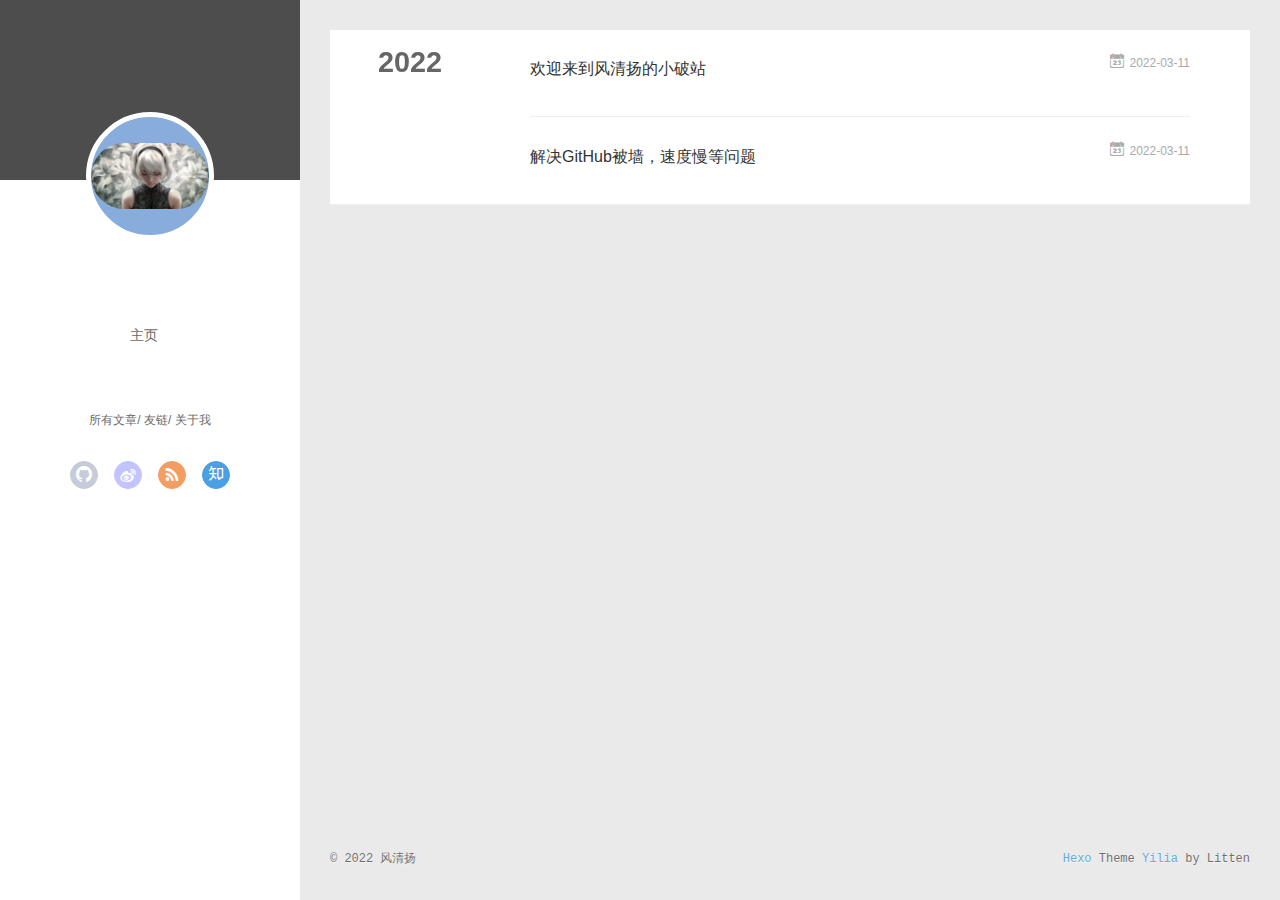
==== commit bab2fbd1: "Site updated: 2022-03-12 14:08:45" ====
--- a/archives/index.html
+++ b/archives/index.html
@@ -43,7 +43,7 @@
 <div class="intrude-less">
 	<header id="header" class="inner">
 		<a href="/" class="profilepic">
-			<img src="" class="js-avatar">
+			<img src="/img/me.png" class="js-avatar">
 		</a>
 		<hgroup>
 		  <h1 class="header-author"><a href="/"></a></h1>
@@ -54,8 +54,6 @@
 			<ul>
 			
 				<li><a href="/">主页</a></li>
-	        
-				<li><a href="/tags/%E9%9A%8F%E7%AC%94/">随笔</a></li>
 	        
 			</ul>
 		</nav>
@@ -101,15 +99,13 @@
 	<div class="intrude-less">
 		<header id="header" class="inner">
 			<div class="profilepic">
-				<img src="" class="js-avatar">
+				<img src="/img/me.png" class="js-avatar">
 			</div>
 			<hgroup>
 			  <h1 class="header-author js-header-author"></h1>
 			</hgroup>
 			
 			
-			
-				
 			
 				
 			
@@ -133,9 +129,7 @@
 				<ul style="width: 50%">
 				
 				
-					<li style="width: 50%"><a href="/">主页</a></li>
-		        
-					<li style="width: 50%"><a href="/tags/%E9%9A%8F%E7%AC%94/">随笔</a></li>
+					<li style="width: 100%"><a href="/">主页</a></li>
 		        
 				</ul>
 			</nav>
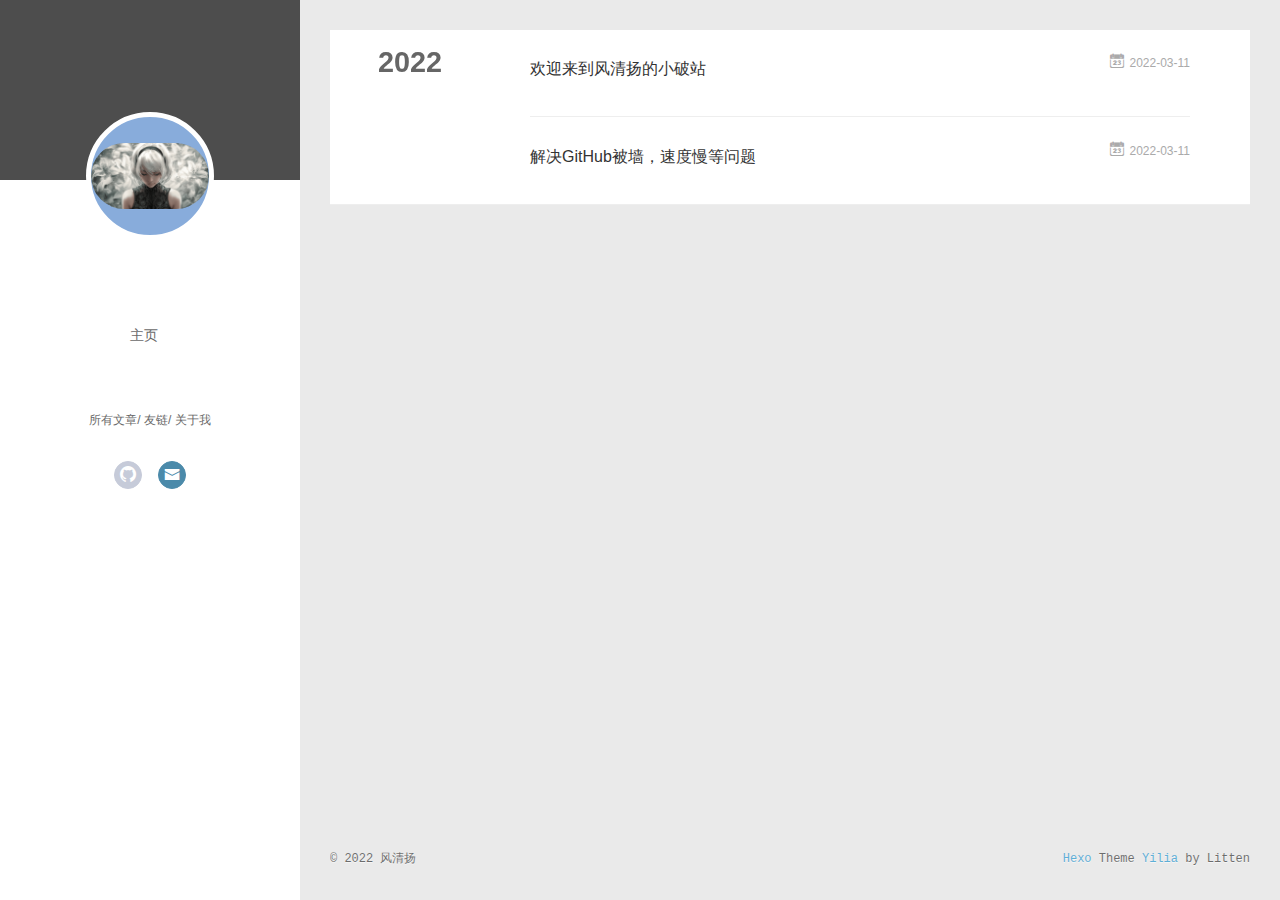
==== commit ddebfa8e: "Site updated: 2022-03-12 14:21:33" ====
--- a/archives/index.html
+++ b/archives/index.html
@@ -77,11 +77,7 @@
 				
 					<a class="github" target="_blank" href="https://github.com/wzy-hb" title="github"><i class="icon-github"></i></a>
 		        
-					<a class="weibo" target="_blank" href="#" title="weibo"><i class="icon-weibo"></i></a>
-		        
-					<a class="rss" target="_blank" href="#" title="rss"><i class="icon-rss"></i></a>
-		        
-					<a class="zhihu" target="_blank" href="#" title="zhihu"><i class="icon-zhihu"></i></a>
+					<a class="mail" target="_blank" href="/wzy1781768693@163.com" title="mail"><i class="icon-mail"></i></a>
 		        
 			</div>
 		</nav>
@@ -116,11 +112,7 @@
 					
 						<a class="github" target="_blank" href="https://github.com/wzy-hb" title="github"><i class="icon-github"></i></a>
 			        
-						<a class="weibo" target="_blank" href="#" title="weibo"><i class="icon-weibo"></i></a>
-			        
-						<a class="rss" target="_blank" href="#" title="rss"><i class="icon-rss"></i></a>
-			        
-						<a class="zhihu" target="_blank" href="#" title="zhihu"><i class="icon-zhihu"></i></a>
+						<a class="mail" target="_blank" href="/wzy1781768693@163.com" title="mail"><i class="icon-mail"></i></a>
 			        
 				</div>
 			</nav>
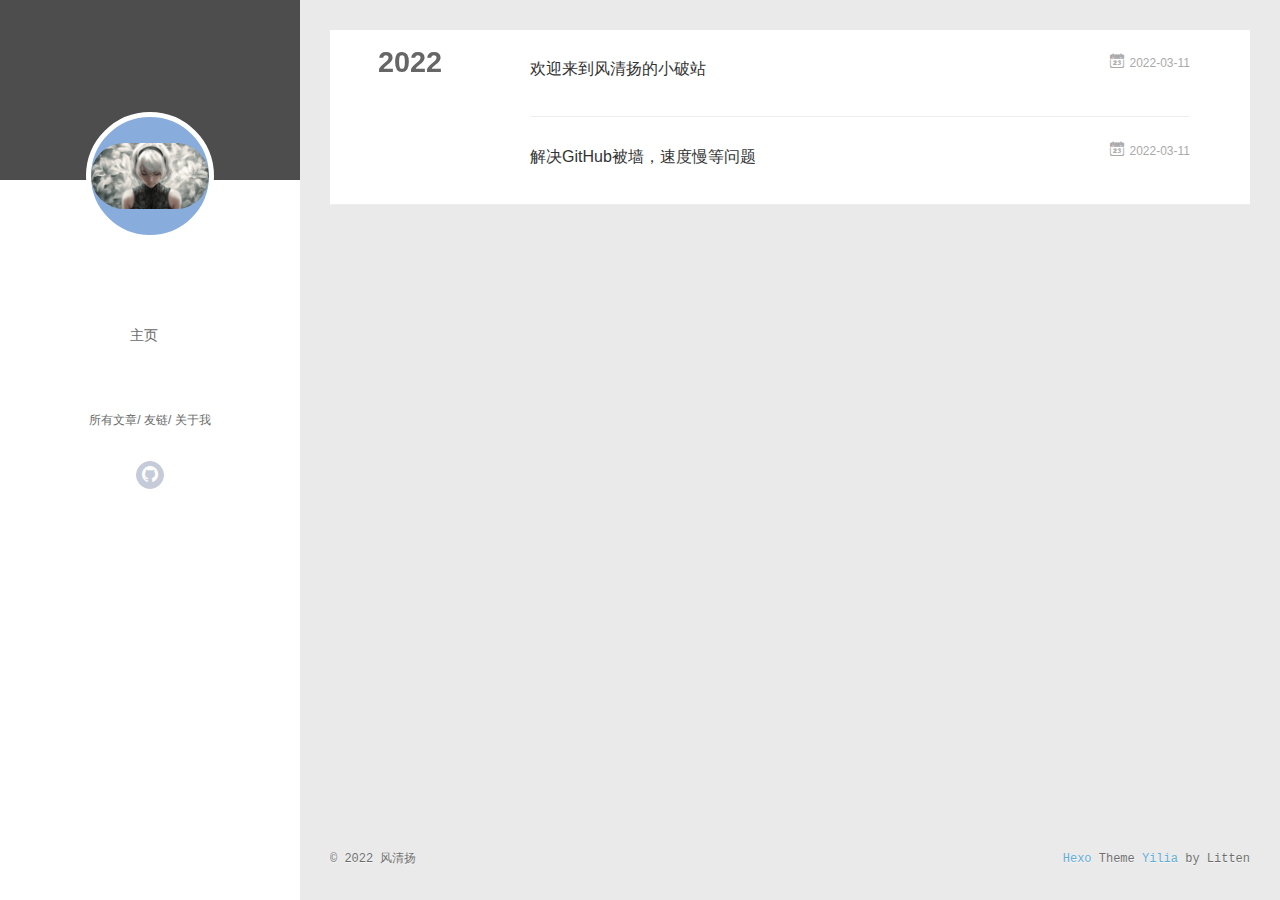
==== commit 9f822727: "Site updated: 2022-03-12 14:39:54" ====
--- a/archives/index.html
+++ b/archives/index.html
@@ -76,8 +76,6 @@
 			<div class="social">
 				
 					<a class="github" target="_blank" href="https://github.com/wzy-hb" title="github"><i class="icon-github"></i></a>
-		        
-					<a class="mail" target="_blank" href="/wzy1781768693@163.com" title="mail"><i class="icon-mail"></i></a>
 		        
 			</div>
 		</nav>
@@ -111,8 +109,6 @@
 				<div class="social">
 					
 						<a class="github" target="_blank" href="https://github.com/wzy-hb" title="github"><i class="icon-github"></i></a>
-			        
-						<a class="mail" target="_blank" href="/wzy1781768693@163.com" title="mail"><i class="icon-mail"></i></a>
 			        
 				</div>
 			</nav>
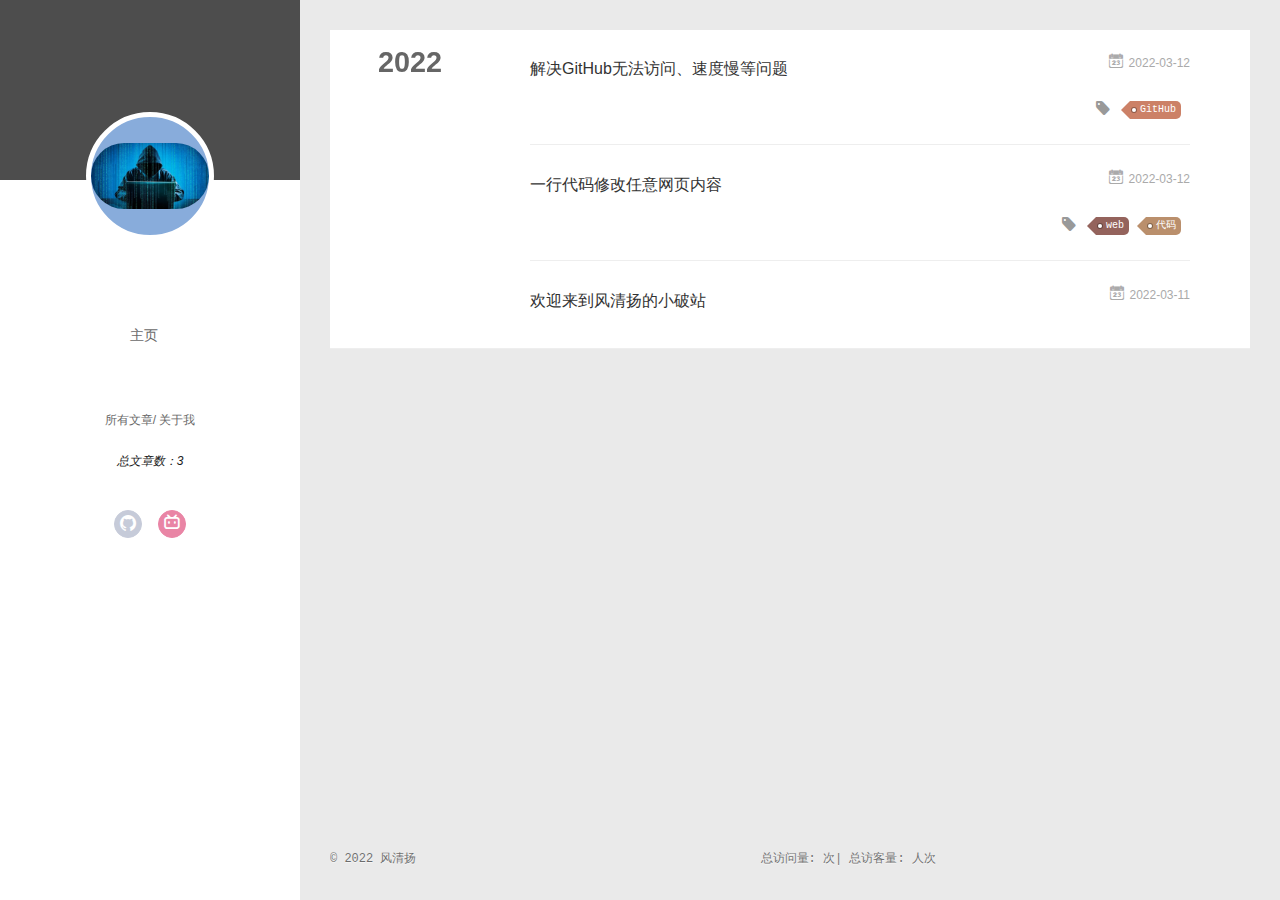
==== commit 64633606: "Site updated: 2022-03-12 17:27:45" ====
--- a/archives/index.html
+++ b/archives/index.html
@@ -43,7 +43,7 @@
 <div class="intrude-less">
 	<header id="header" class="inner">
 		<a href="/" class="profilepic">
-			<img src="/img/me.png" class="js-avatar">
+			<img src="/img/me.jpg" class="js-avatar">
 		</a>
 		<hgroup>
 		  <h1 class="header-author"><a href="/"></a></h1>
@@ -64,18 +64,22 @@
     			
             
     			
-    			<a q-on="click: openSlider(e, 'friends')" href="javascript:void(0)">友链</a>
-    			
-            
-    			
     			<a q-on="click: openSlider(e, 'aboutme')" href="javascript:void(0)">关于我</a>
     			
             
 		</nav>
+		<nav>
+			<ul style="font-size:12px; font-style:oblique; font-weight:100">
+				总文章数：3
+			</ul>
+		</nav>
+		<br/>
 		<nav class="header-nav">
 			<div class="social">
 				
 					<a class="github" target="_blank" href="https://github.com/wzy-hb" title="github"><i class="icon-github"></i></a>
+		        
+					<a class="bilibili" target="_blank" href="https://space.bilibili.com/326144489/" title="bilibili"><i class="icon-bilibili"></i></a>
 		        
 			</div>
 		</nav>
@@ -93,7 +97,7 @@
 	<div class="intrude-less">
 		<header id="header" class="inner">
 			<div class="profilepic">
-				<img src="/img/me.png" class="js-avatar">
+				<img src="/img/me.jpg" class="js-avatar">
 			</div>
 			<hgroup>
 			  <h1 class="header-author js-header-author"></h1>
@@ -109,6 +113,8 @@
 				<div class="social">
 					
 						<a class="github" target="_blank" href="https://github.com/wzy-hb" title="github"><i class="icon-github"></i></a>
+			        
+						<a class="bilibili" target="_blank" href="https://space.bilibili.com/326144489/" title="bilibili"><i class="icon-bilibili"></i></a>
 			        
 				</div>
 			</nav>
@@ -149,19 +155,30 @@
   <div class="archive-article-inner">
     <header class="archive-article-header">
       	<div class="article-meta">
-	      	<a href="/2022/03/11/hello-world/" class="archive-article-date">
-  	<time datetime="2022-03-11T13:23:59.226Z" itemprop="datePublished"><i class="icon-calendar icon"></i>2022-03-11</time>
+	      	<a href="/2022/03/12/%E8%A7%A3%E5%86%B3GitHub%E6%97%A0%E6%B3%95%E8%AE%BF%E9%97%AE%E3%80%81%E9%80%9F%E5%BA%A6%E6%85%A2%E7%AD%89%E9%97%AE%E9%A2%98/" class="archive-article-date">
+  	<time datetime="2022-03-12T08:45:12.000Z" itemprop="datePublished"><i class="icon-calendar icon"></i>2022-03-12</time>
 </a>
         </div>
     	 
   
     <h1 itemprop="name">
-      <a class="archive-article-title" href="/2022/03/11/hello-world/">欢迎来到风清扬的小破站</a>
+      <a class="archive-article-title" href="/2022/03/12/%E8%A7%A3%E5%86%B3GitHub%E6%97%A0%E6%B3%95%E8%AE%BF%E9%97%AE%E3%80%81%E9%80%9F%E5%BA%A6%E6%85%A2%E7%AD%89%E9%97%AE%E9%A2%98/">解决GitHub无法访问、速度慢等问题</a>
     </h1>
   
 
         <div class="article-info info-on-right">
           
+	<div class="article-tag tagcloud">
+		<i class="icon-price-tags icon"></i>
+		<ul class="article-tag-list">
+			 
+        		<li class="article-tag-list-item">
+        			<a href="javascript:void(0)" class="js-tag article-tag-list-link color2">GitHub</a>
+        		</li>
+      		
+		</ul>
+	</div>
+
           
 
         </div>
@@ -176,14 +193,56 @@
   <div class="archive-article-inner">
     <header class="archive-article-header">
       	<div class="article-meta">
-	      	<a href="/2022/03/11/quick-access-github/" class="archive-article-date">
-  	<time datetime="2022-03-11T10:43:43.000Z" itemprop="datePublished"><i class="icon-calendar icon"></i>2022-03-11</time>
+	      	<a href="/2022/03/12/%E4%B8%80%E8%A1%8C%E4%BB%A3%E7%A0%81%E4%BF%AE%E6%94%B9%E4%BB%BB%E6%84%8F%E7%BD%91%E9%A1%B5%E5%86%85%E5%AE%B9/" class="archive-article-date">
+  	<time datetime="2022-03-12T07:25:46.000Z" itemprop="datePublished"><i class="icon-calendar icon"></i>2022-03-12</time>
 </a>
         </div>
     	 
   
     <h1 itemprop="name">
-      <a class="archive-article-title" href="/2022/03/11/quick-access-github/">解决GitHub被墙，速度慢等问题</a>
+      <a class="archive-article-title" href="/2022/03/12/%E4%B8%80%E8%A1%8C%E4%BB%A3%E7%A0%81%E4%BF%AE%E6%94%B9%E4%BB%BB%E6%84%8F%E7%BD%91%E9%A1%B5%E5%86%85%E5%AE%B9/">一行代码修改任意网页内容</a>
+    </h1>
+  
+
+        <div class="article-info info-on-right">
+          
+	<div class="article-tag tagcloud">
+		<i class="icon-price-tags icon"></i>
+		<ul class="article-tag-list">
+			 
+        		<li class="article-tag-list-item">
+        			<a href="javascript:void(0)" class="js-tag article-tag-list-link color4">web</a>
+        		</li>
+      		 
+        		<li class="article-tag-list-item">
+        			<a href="javascript:void(0)" class="js-tag article-tag-list-link color3">代码</a>
+        		</li>
+      		
+		</ul>
+	</div>
+
+          
+
+        </div>
+        <div class="clearfix"></div>
+    </header>
+  </div>
+</article>
+  
+    
+    
+    <article class="archive-article archive-type-post">
+  <div class="archive-article-inner">
+    <header class="archive-article-header">
+      	<div class="article-meta">
+	      	<a href="/2022/03/11/hello-world/" class="archive-article-date">
+  	<time datetime="2022-03-11T13:23:59.226Z" itemprop="datePublished"><i class="icon-calendar icon"></i>2022-03-11</time>
+</a>
+        </div>
+    	 
+  
+    <h1 itemprop="name">
+      <a class="archive-article-title" href="/2022/03/11/hello-world/">欢迎来到风清扬的小破站</a>
     </h1>
   
 
@@ -213,11 +272,22 @@
     	<div class="footer-left">
     		&copy; 2022 风清扬
     	</div>
-      	<div class="footer-right">
+      	<!-- <div class="footer-right">
       		<a href="http://hexo.io/" target="_blank">Hexo</a>  Theme <a href="https://github.com/litten/hexo-theme-yilia" target="_blank">Yilia</a> by Litten
-      	</div>
+      	</div> -->
     </div>
   </div>
+  <!-- 根据个人喜好在相应位置添加以下代码 -->
+	<div calss="count-span">
+		<span id="busuanzi_container_site_pv">
+			总访问量: <span id="busuanzi_value_site_pv"></span>次|
+		</span>
+		<span id="busuanzi_container_site_uv">
+			总访客量: <span id="busuanzi_value_site_uv"></span>人次
+		</span>
+	</div>
+<!-- 根据个人喜好在相应位置添加以上代码 -->
+<script async src="//busuanzi.ibruce.info/busuanzi/2.3/busuanzi.pure.mini.js"></script>
 </footer>
     </div>
     <script>
@@ -256,25 +326,17 @@
       
       
     
-      
-      
-      
-    
     
 
     <ul style="width: 70%">
     
     
       
-      <li style="width: 33.333333333333336%" q-on="click: openSlider(e, 'innerArchive')"><a href="javascript:void(0)" q-class="active:innerArchive">所有文章</a></li>
+      <li style="width: 50%" q-on="click: openSlider(e, 'innerArchive')"><a href="javascript:void(0)" q-class="active:innerArchive">所有文章</a></li>
       
         
       
-      <li style="width: 33.333333333333336%" q-on="click: openSlider(e, 'friends')"><a href="javascript:void(0)" q-class="active:friends">友链</a></li>
-      
-        
-      
-      <li style="width: 33.333333333333336%" q-on="click: openSlider(e, 'aboutme')"><a href="javascript:void(0)" q-class="active:aboutme">关于我</a></li>
+      <li style="width: 50%" q-on="click: openSlider(e, 'aboutme')"><a href="javascript:void(0)" q-class="active:aboutme">关于我</a></li>
       
         
     </ul>
@@ -293,6 +355,18 @@
             <input type="checkbox" q-on="click:toggleTag(e)" q-attr="checked:showTags">
           </label>
           <ul class="article-tag-list" q-show="showTags">
+             
+              <li class="article-tag-list-item">
+                <a href="javascript:void(0)" class="js-tag color4">web</a>
+              </li>
+             
+              <li class="article-tag-list-item">
+                <a href="javascript:void(0)" class="js-tag color3">代码</a>
+              </li>
+             
+              <li class="article-tag-list-item">
+                <a href="javascript:void(0)" class="js-tag color2">GitHub</a>
+              </li>
             
             <div class="clearfix"></div>
           </ul>
@@ -338,43 +412,11 @@
     
 
     
-    	<section class="tools-section tools-section-friends" q-show="friends">
-  		
-        <ul class="search-ul">
-          
-            <li class="search-li">
-              <a href="http://localhost:4000/" target="_blank" class="search-title"><i class="icon-quo-left icon"></i>友情链接1</a>
-            </li>
-          
-            <li class="search-li">
-              <a href="http://localhost:4000/" target="_blank" class="search-title"><i class="icon-quo-left icon"></i>友情链接2</a>
-            </li>
-          
-            <li class="search-li">
-              <a href="http://localhost:4000/" target="_blank" class="search-title"><i class="icon-quo-left icon"></i>友情链接3</a>
-            </li>
-          
-            <li class="search-li">
-              <a href="http://localhost:4000/" target="_blank" class="search-title"><i class="icon-quo-left icon"></i>友情链接4</a>
-            </li>
-          
-            <li class="search-li">
-              <a href="http://localhost:4000/" target="_blank" class="search-title"><i class="icon-quo-left icon"></i>友情链接5</a>
-            </li>
-          
-            <li class="search-li">
-              <a href="http://localhost:4000/" target="_blank" class="search-title"><i class="icon-quo-left icon"></i>友情链接6</a>
-            </li>
-          
-        </ul>
-  		
-    	</section>
-    
 
     
     	<section class="tools-section tools-section-me" q-show="aboutme">
   	  	
-  	  		<div class="aboutme-wrap" id="js-aboutme">很惭愧&lt;br&gt;&lt;br&gt;只做了一点微小的工作&lt;br&gt;谢谢大家</div>
+  	  		<div class="aboutme-wrap" id="js-aboutme">世间所有的相遇，都是久别重逢</div>
   	  	
     	</section>
     
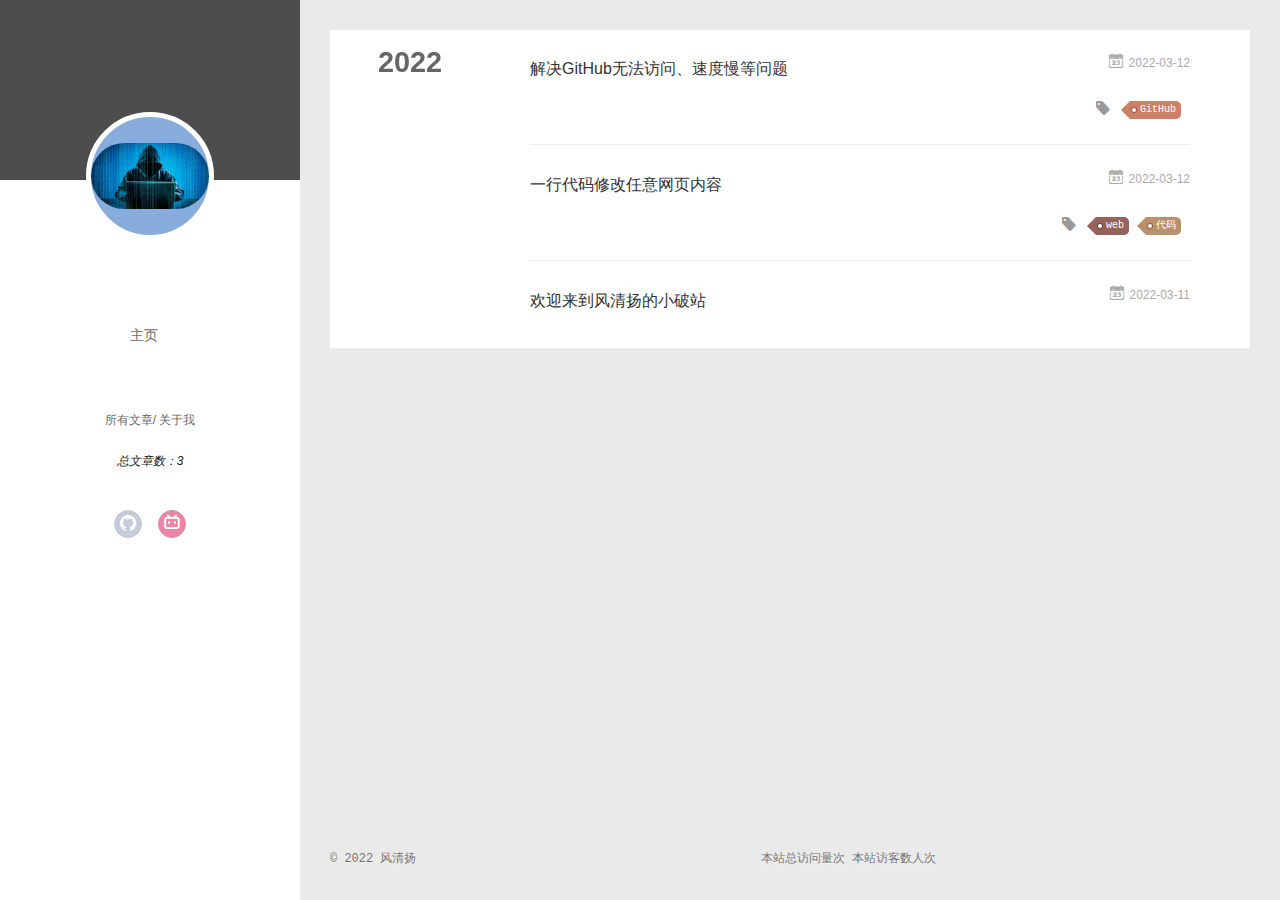
==== commit bc6d6a96: "Site updated: 2022-03-12 17:39:47" ====
--- a/archives/index.html
+++ b/archives/index.html
@@ -278,14 +278,20 @@
     </div>
   </div>
   <!-- 根据个人喜好在相应位置添加以下代码 -->
-	<div calss="count-span">
+  	<span id="busuanzi_container_site_pv">
+    	本站总访问量<span id="busuanzi_value_site_pv"></span>次
+	</span>
+	<span id="busuanzi_container_site_uv">
+		本站访客数<span id="busuanzi_value_site_uv"></span>人次
+	  </span>
+	<!-- <div calss="count-span">
 		<span id="busuanzi_container_site_pv">
 			总访问量: <span id="busuanzi_value_site_pv"></span>次|
 		</span>
 		<span id="busuanzi_container_site_uv">
 			总访客量: <span id="busuanzi_value_site_uv"></span>人次
 		</span>
-	</div>
+	</div> -->
 <!-- 根据个人喜好在相应位置添加以上代码 -->
 <script async src="//busuanzi.ibruce.info/busuanzi/2.3/busuanzi.pure.mini.js"></script>
 </footer>
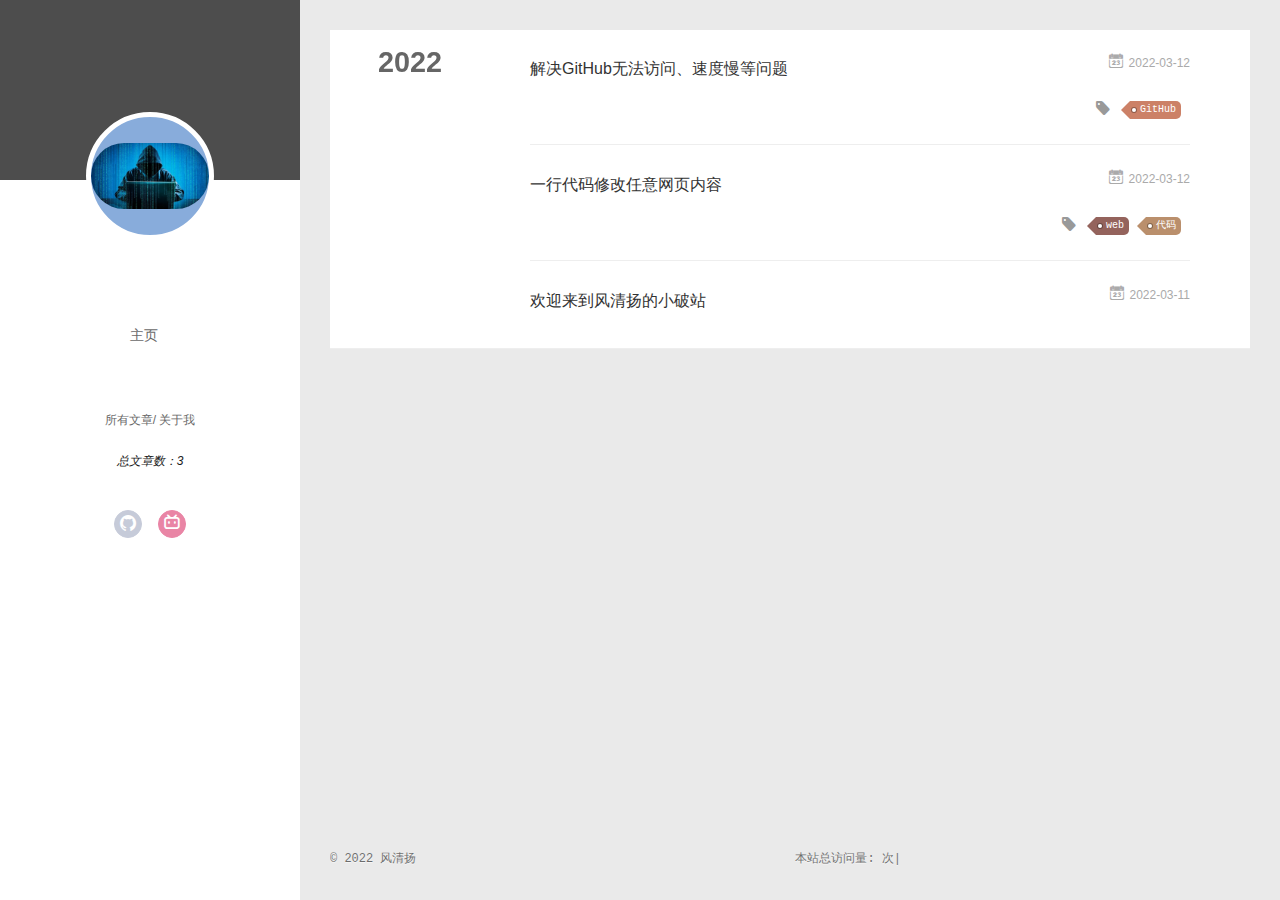
==== commit 8998973f: "Site updated: 2022-03-12 17:42:59" ====
--- a/archives/index.html
+++ b/archives/index.html
@@ -278,20 +278,11 @@
     </div>
   </div>
   <!-- 根据个人喜好在相应位置添加以下代码 -->
-  	<span id="busuanzi_container_site_pv">
-    	本站总访问量<span id="busuanzi_value_site_pv"></span>次
-	</span>
-	<span id="busuanzi_container_site_uv">
-		本站访客数<span id="busuanzi_value_site_uv"></span>人次
-	  </span>
-	<!-- <div calss="count-span">
+	<div calss="count-span">
 		<span id="busuanzi_container_site_pv">
-			总访问量: <span id="busuanzi_value_site_pv"></span>次|
+			本站总访问量: <span id="busuanzi_value_site_pv"></span>次|
 		</span>
-		<span id="busuanzi_container_site_uv">
-			总访客量: <span id="busuanzi_value_site_uv"></span>人次
-		</span>
-	</div> -->
+	</div>
 <!-- 根据个人喜好在相应位置添加以上代码 -->
 <script async src="//busuanzi.ibruce.info/busuanzi/2.3/busuanzi.pure.mini.js"></script>
 </footer>
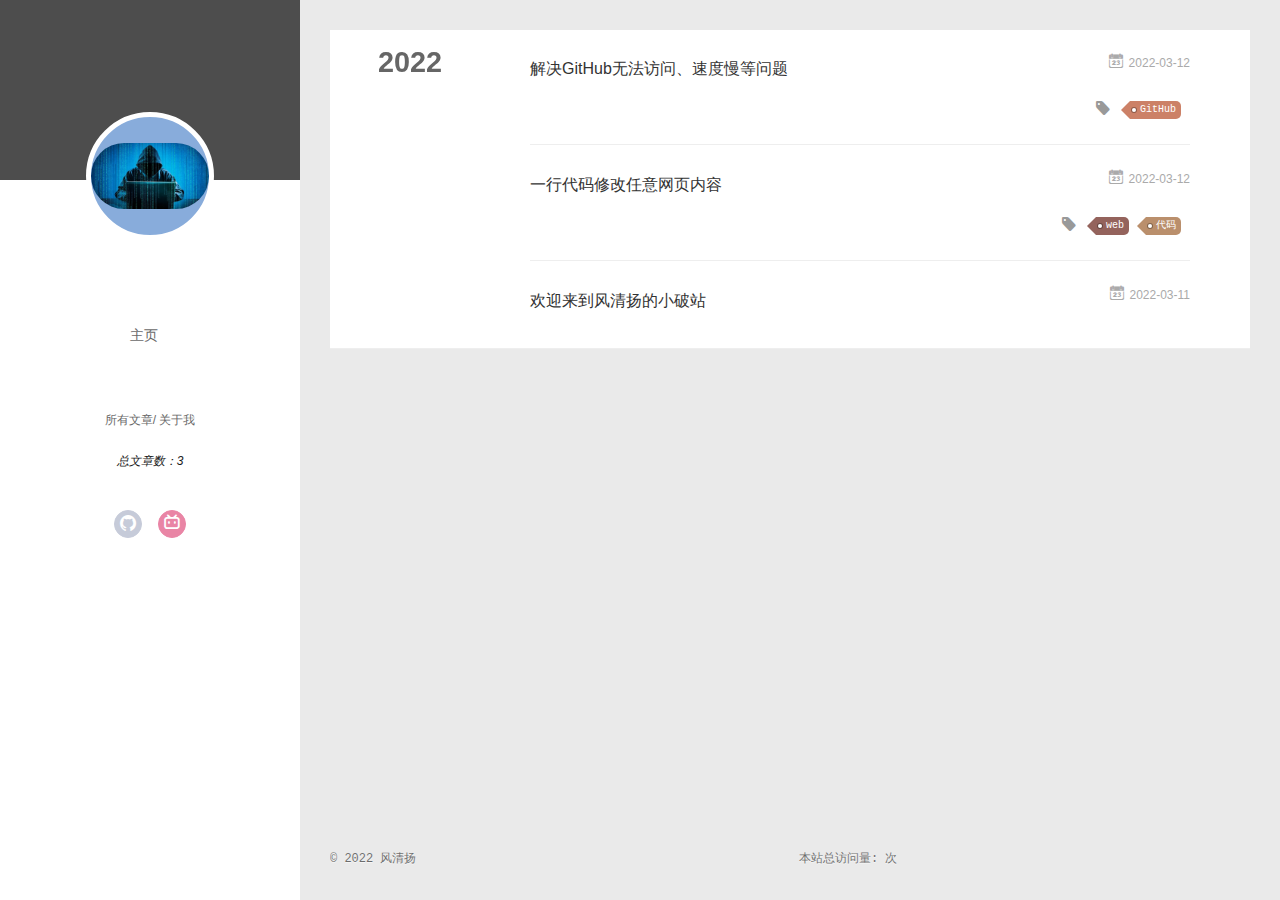
==== commit 9792c4cb: "Site updated: 2022-03-12 17:44:37" ====
--- a/archives/index.html
+++ b/archives/index.html
@@ -280,7 +280,7 @@
   <!-- 根据个人喜好在相应位置添加以下代码 -->
 	<div calss="count-span">
 		<span id="busuanzi_container_site_pv">
-			本站总访问量: <span id="busuanzi_value_site_pv"></span>次|
+			本站总访问量: <span id="busuanzi_value_site_pv"></span>次
 		</span>
 	</div>
 <!-- 根据个人喜好在相应位置添加以上代码 -->
